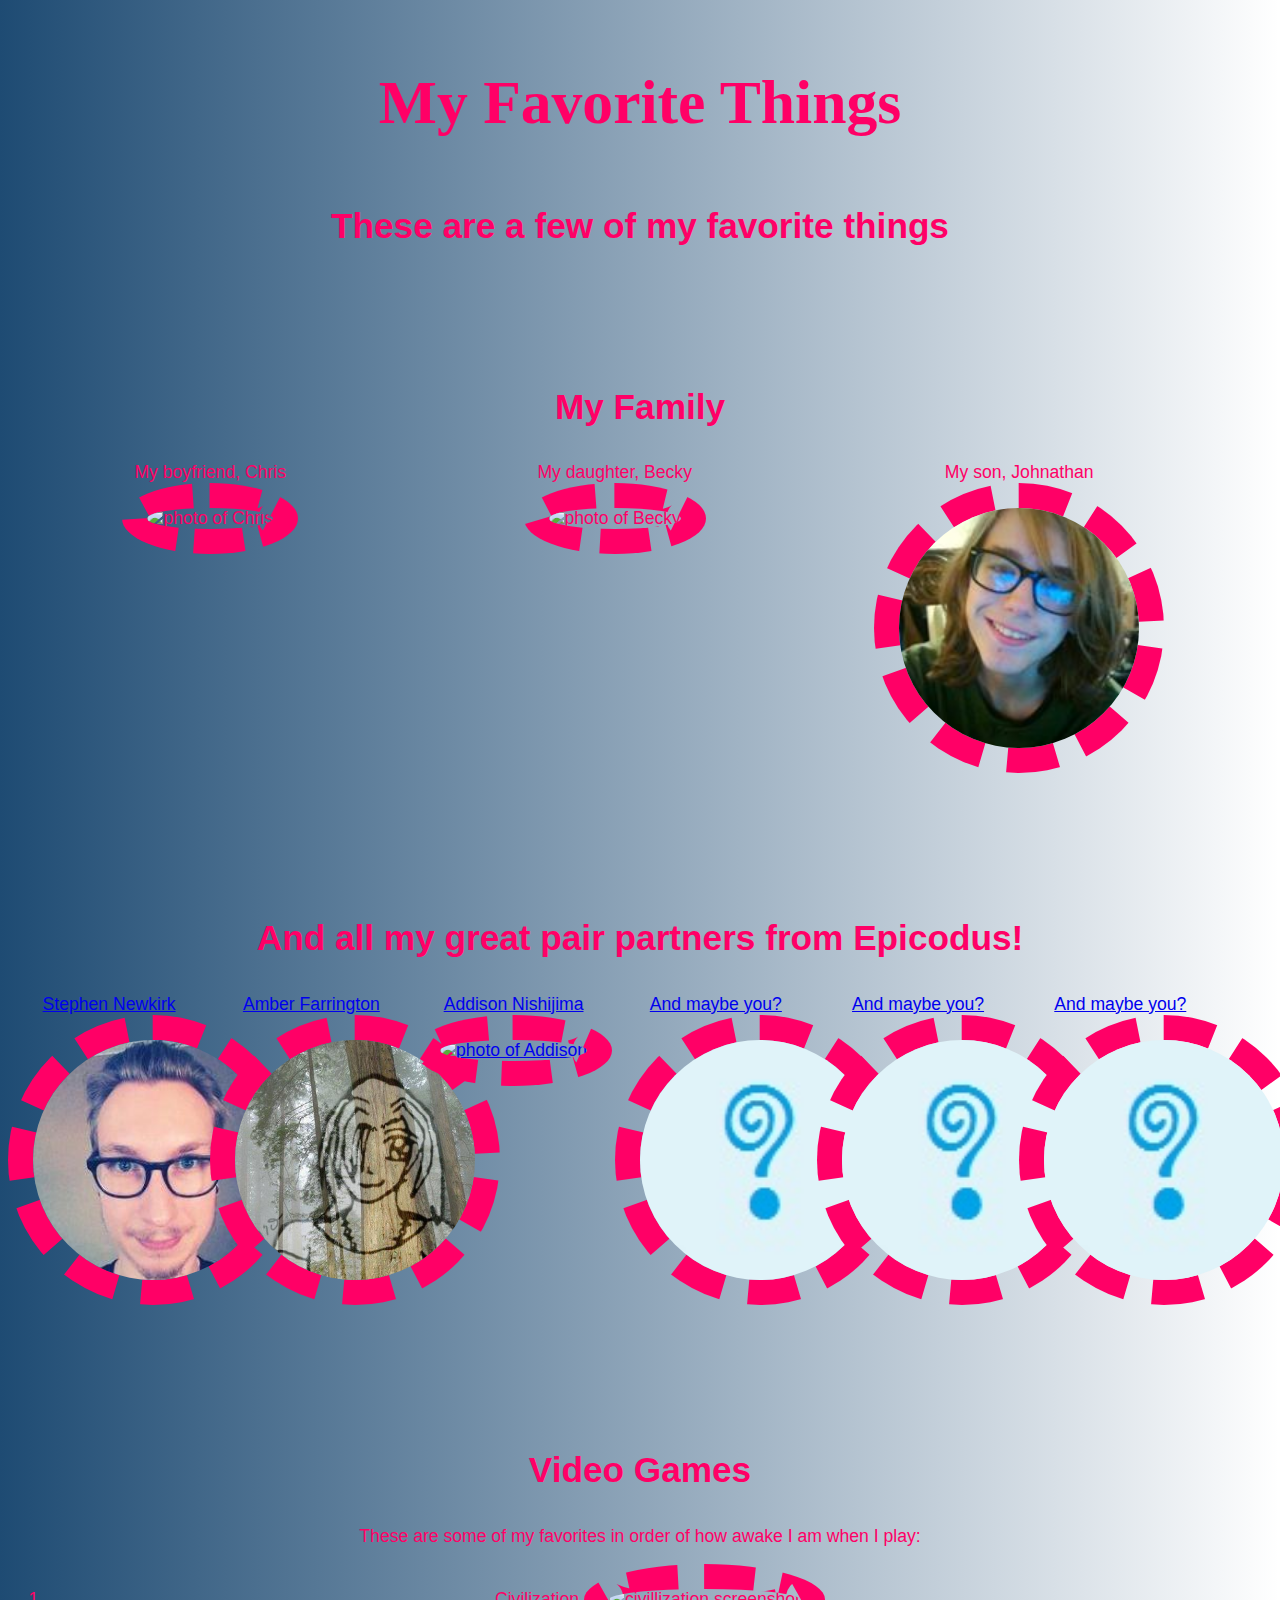
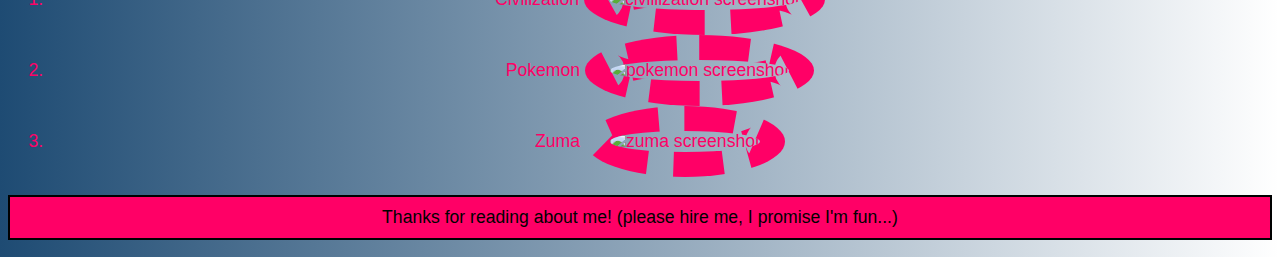
==== index.html @ 2504e994 "add clearfix and additional styling to classes" ====
<!DOCTYPE html>
<html>
  <head>
    <title>Karen's Favorite Things</title>
    <link href="css/style.css" rel="stylesheet">
  </head>
  <body>
    <h1>My Favorite Things</h1>
    <h2>These are a few of my favorite things</h2>

    <h3>My Family</h3>
    <div class="row">
      <div class="family">
        My boyfriend, Chris<br>
        <img src="img/chris.jpg" alt="photo of Chris">
      </div>
      <div class="family">
        My daughter, Becky<br>
        <img src="img/becky.jpg" alt="photo of Becky">
      </div>
      <div class="family">
        My son, Johnathan<br>
        <img src="img/johnathan.jpg" alt="photo of Johnathan">
      </div>
      <br class="clearfix">
    </div>
    <div class="row">
      <h3>And all my great pair partners from Epicodus!</h3>
      <div class="pair">
        <a href="https://github.com/NewkirkS">Stephen Newkirk<br>
        <img src="img/stephen.jpg" alt="photo of Stephen"></a>
      </div>
      <div class="pair">
        <a href="https://github.com/NWShadowDev">Amber Farrington<br>
        <img src="img/amber.jpg" alt="photo of Amber"></a>
      </div>
      <div class="pair">
        <a href="https://github.com/AddisonNishijima">Addison Nishijima<br>
        <img src="img/addison.png" alt="photo of Addison"></a>
      </div>
      <div class="pair">
        <a href="https://github.com">And maybe you?<br>
        <img src="img/who.jpg" alt="photo of my next mystery pair"></a>
      </div>
      <div class="pair">
        <a href="https://github.com">And maybe you?<br>
        <img src="img/who.jpg" alt="photo of my next mystery pair"></a>
      </div>
      <div class="pair">
        <a href="https://github.com">And maybe you?<br>
        <img src="img/who.jpg" alt="photo of my next mystery pair"></a>
      </div>
      <br class="clearfix">
    </div>
    <h3>Video Games</h3>
    <p>These are some of my favorites in order of how awake I am when I play:</p>
    <ol>
      <li>
        Civilization
        <img src="img/civ.jpg" alt="civillization screenshot">
      </li>
      <li>
        Pokemon
        <img src="img/pokemon.jpg" alt="pokemon screenshot">
      </li>
      <li>
        Zuma
        <img src="img/zuma.jpg" alt="zuma screenshot">
      </li>
    </ol>

    <p class="action">Thanks for reading about me! (please hire me, I promise I'm fun...)</p>

  </body>
</html>
---- css/style.css ----
h1 {
  color: #ff0066;
  text-align: center;
  font-size: 3.5em;
  line-height: 2;
  font-family: fantasy;
}

h2, h3 {
  font-size: 2em;
}

h3 {
  padding-top: 3em;
}

.clearfix {
  clear: both;
}

.action {
  padding: 10px;
  background: #ff0066;
  border: black 2px solid;
  color: black;
}

img {
  width: 240px;
  height: 240px;
  margin: auto;
  border-radius: 50%;
  border: dashed #ff0066 25px;
}

.family {
  width: 32%;
  float: left;
}

.pair {
  width: 16%;
  float: left;
}

body {
  text-align: center;
  color: #ff0066;
  font-family: helvitica, arial, sans-serif;
  font-size: 1.1em;
  background-image: url(https://mdn.mozillademos.org/files/11307/bubbles.png),
                    linear-gradient(to right, rgba(30, 75, 115, 1),
                    rgba(255, 255, 255, 0));
  background-repeat: no-repeat, no-repeat, no-repeat;
  background-position: bottom right, left, right;
}
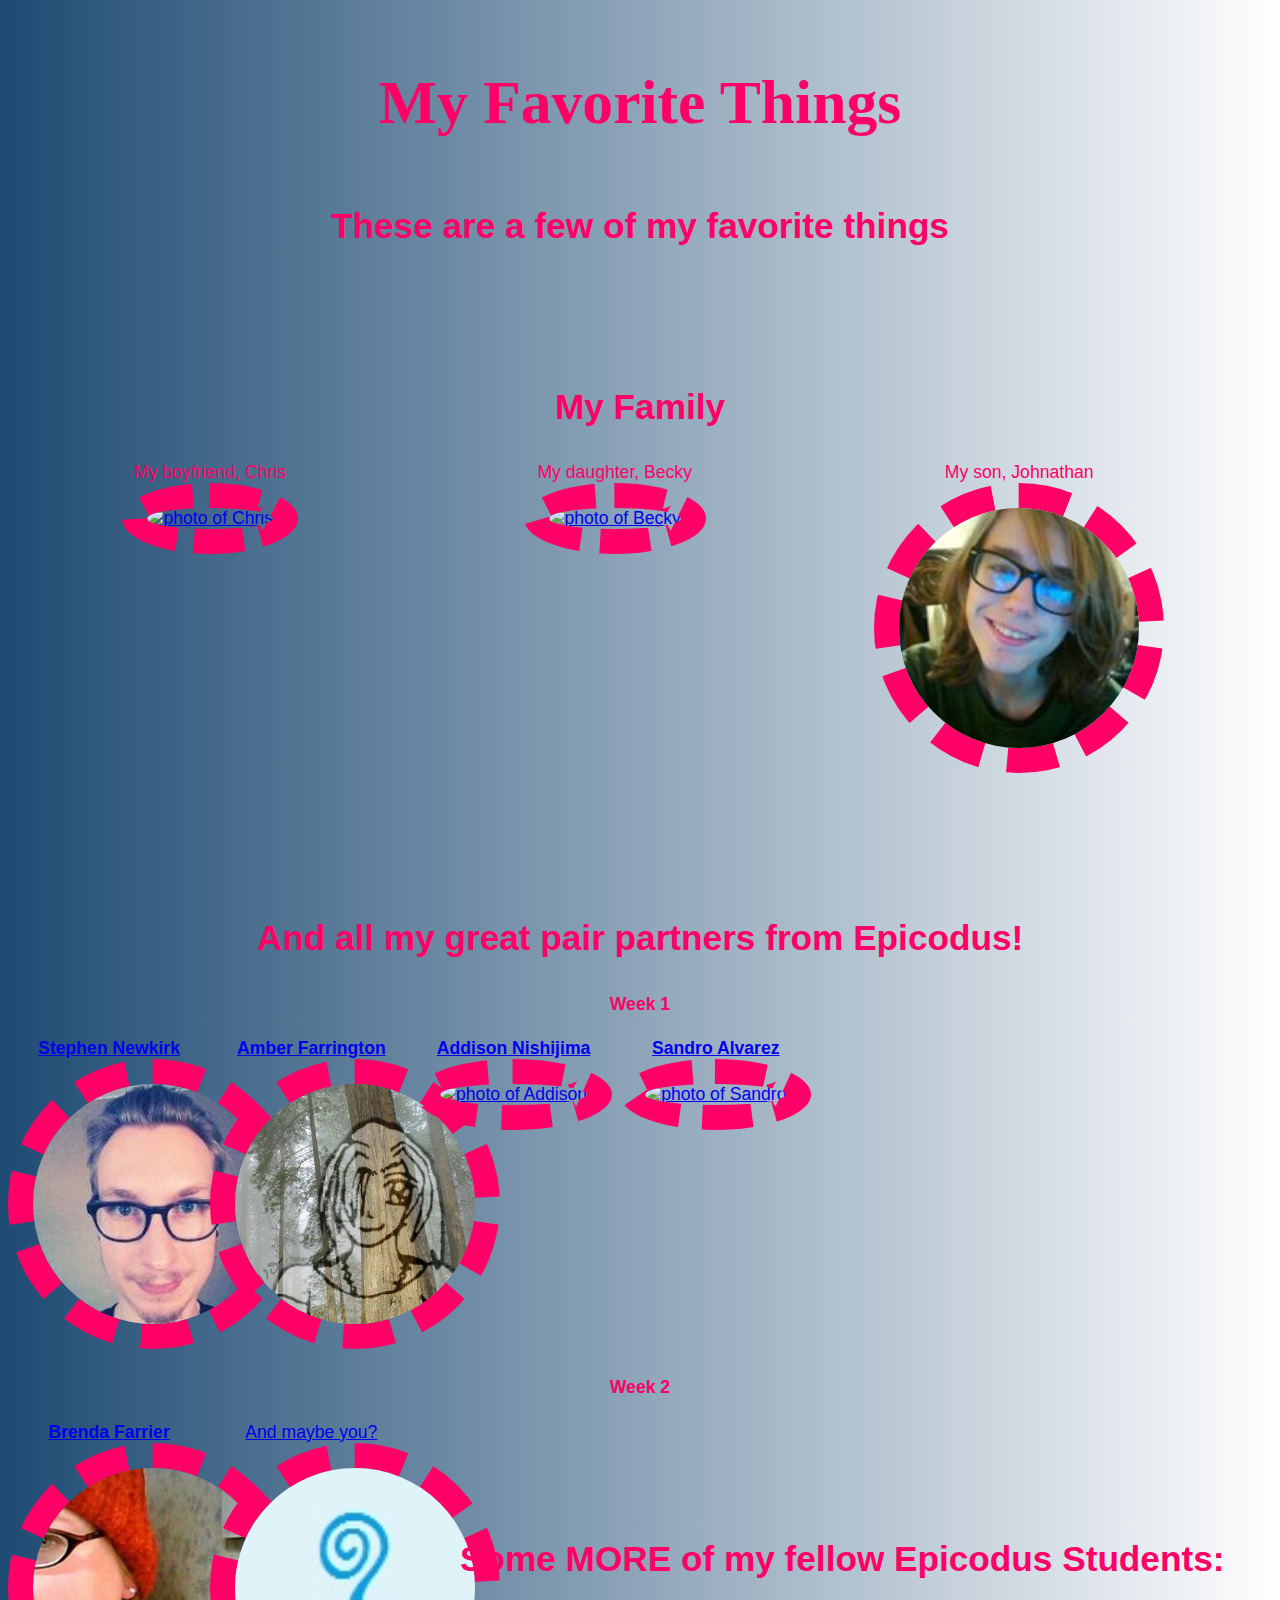
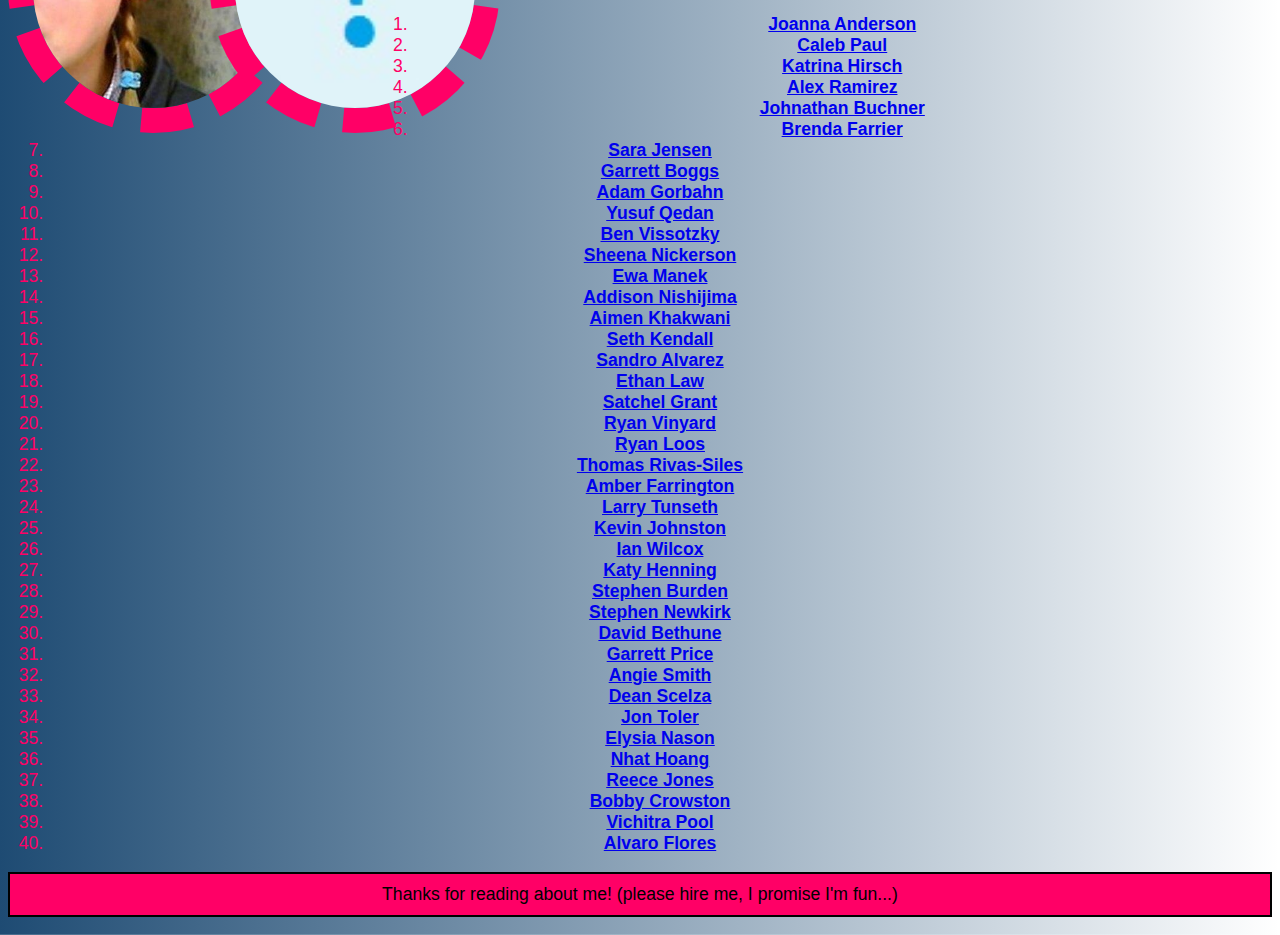
==== commit d63cf986: "add another pair link" ====
--- a/index.html
+++ b/index.html
@@ -12,61 +12,181 @@
     <div class="row">
       <div class="family">
         My boyfriend, Chris<br>
-        <img src="img/chris.jpg" alt="photo of Chris">
+        <a href="http://cscarter.net"><img src="img/chris.jpg" alt="photo of Chris"></a>
       </div>
       <div class="family">
         My daughter, Becky<br>
-        <img src="img/becky.jpg" alt="photo of Becky">
+        <a href="https://www.facebook.com/beckyefp"><img src="img/becky.jpg" alt="photo of Becky"></a>
       </div>
       <div class="family">
         My son, Johnathan<br>
-        <img src="img/johnathan.jpg" alt="photo of Johnathan">
+        <a href="https://www.facebook.com/johnathan.smith.58511"><img src="img/johnathan.jpg" alt="photo of Johnathan"></a>
       </div>
       <br class="clearfix">
     </div>
     <div class="row">
       <h3>And all my great pair partners from Epicodus!</h3>
+      <h4>Week 1</h4>
       <div class="pair">
-        <a href="https://github.com/NewkirkS">Stephen Newkirk<br>
-        <img src="img/stephen.jpg" alt="photo of Stephen"></a>
+        <a href="https://newkirks.github.io/portfolio/">
+          <strong>Stephen Newkirk</strong><br>
+          <img src="img/stephen.jpg" alt="photo of Stephen">
+        </a>
       </div>
       <div class="pair">
-        <a href="https://github.com/NWShadowDev">Amber Farrington<br>
-        <img src="img/amber.jpg" alt="photo of Amber"></a>
+        <a href="https://nwshadowdev.github.io/Portfolio/" target="_blank">
+          <strong>Amber Farrington</strong><br>
+          <img src="img/amber.jpg" alt="photo of Amber">
+        </a>
       </div>
       <div class="pair">
-        <a href="https://github.com/AddisonNishijima">Addison Nishijima<br>
-        <img src="img/addison.png" alt="photo of Addison"></a>
+        <a href="https://addisonnishijima.github.io/portfolio/" target="blank">
+          <strong>Addison Nishijima</strong><br>
+          <img src="img/addison.png" alt="photo of Addison">
+        </a>
+      </div>
+      <div class="pair">
+        <a href="https://sandromateo.github.io/portfolio/" target="blank">
+          <strong>Sandro Alvarez</strong><br>
+          <img src="img/sandro.png" alt="photo of Sandro">
+        </a>
+      </div>
+      <br class="clearfix">
+      <h4>Week 2</h4>
+      <div class="pair">
+        <a href="https://brendapdx.github.io/my-portfolio/" target="_blank">
+          <strong>Brenda Farrier</strong></br>
+          <img src="img/brenda.jpg" alt="photo of Brenda">
+        </a>
       </div>
       <div class="pair">
         <a href="https://github.com">And maybe you?<br>
         <img src="img/who.jpg" alt="photo of my next mystery pair"></a>
       </div>
-      <div class="pair">
-        <a href="https://github.com">And maybe you?<br>
-        <img src="img/who.jpg" alt="photo of my next mystery pair"></a>
-      </div>
-      <div class="pair">
-        <a href="https://github.com">And maybe you?<br>
-        <img src="img/who.jpg" alt="photo of my next mystery pair"></a>
-      </div>
-      <br class="clearfix">
+
     </div>
-    <h3>Video Games</h3>
-    <p>These are some of my favorites in order of how awake I am when I play:</p>
+    <h3>Some MORE of my fellow Epicodus Students:</h3>
     <ol>
-      <li>
-        Civilization
-        <img src="img/civ.jpg" alt="civillization screenshot">
-      </li>
-      <li>
-        Pokemon
-        <img src="img/pokemon.jpg" alt="pokemon screenshot">
-      </li>
-      <li>
-        Zuma
-        <img src="img/zuma.jpg" alt="zuma screenshot">
-      </li>
+      <li><a href="https://jsaerom.github.io/portfolio/index.html" target="_blank">
+        <strong>Joanna Anderson</strong>
+      </a></li>
+      <li><a href="https://calebpaul.github.io/portfolio-site/" target="_blank">
+        <strong>Caleb Paul</strong>
+      </a></li>
+      <li><a href="https://khirsch.github.io/code-review-week1/" target="_blank">
+        <strong>Katrina Hirsch</strong>
+      </a></li>
+      <li><a href="https://alex-ram.github.io/Portfolio-Project/" target="_blank">
+        <strong>Alex Ramirez</strong>
+      </a></li>
+      <li><a href="https://jonathanbuchner.github.io/PortLandingPage/" target="_blank">
+        <strong>Johnathan Buchner</strong>
+      </a></li>
+      <li><a href="https://brendapdx.github.io/my-portfolio/" target="_blank">
+        <strong>Brenda Farrier</strong>
+      </a></li>
+      <li><a href="https://thejensen.github.io/portfolio/" target="_blank">
+        <strong>Sara Jensen</strong>
+      </a></li>
+      <li><a href="https://garrettboggs.github.io/portfolio/" target="_blank">
+        <strong>Garrett Boggs</strong>
+      </a></li>
+      <li><a href="https://pyrrus.github.io/Portfolio/" target="_blank">
+        <strong>Adam Gorbahn</strong>
+      </a></li>
+      <li><a href="https://yqedan.github.io/portfolio/" target="_blank">
+        <strong>Yusuf Qedan</strong>
+      </a></li>
+      <li><a href="https://benviss.github.io/benv_portfolio/index.html" target="_blank">
+        <strong>Ben Vissotzky</strong>
+      </a></li>
+      <li><a href="https://sheenanick.github.io/portfolio/" target="_blank">
+        <strong>Sheena Nickerson</strong>
+      </a></li>
+      <li><a href="https://ewajm.github.io/portfolio/" target="_blank">
+        <strong>Ewa Manek</strong>
+      </a></li>
+      <li><a href="https://addisonnishijima.github.io/portfolio/" target="_blank">
+        <strong>Addison Nishijima</strong>
+      </a></li>
+      <li><a href="https://aimenkhakwani.github.io/portfolio/" target="_blank">
+        <strong>Aimen Khakwani</strong>
+      </a></li>
+      <li><a href="https://sethpkendall.github.io/sethpkendall-portfolio/" target="_blank">
+        <strong>Seth Kendall</strong>
+      </a></li>
+      <li><a href="https://sandromateo.github.io/portfolio/" target="_blank">
+        <strong>Sandro Alvarez</strong>
+      </a></li>
+      <li><a href="https://ejlaw01.github.io/el-portfolio/" target="_blank">
+        <strong>Ethan Law</strong>
+      </a></li>
+      <li><a href="https://grantsrb.github.io/portfolio-landing/" target="_blank">
+        <strong>Satchel Grant</strong>
+      </a></li>
+      <li><a href="https://ryanvinyard.github.io/Portfolio/" target="_blank">
+        <strong>Ryan Vinyard</strong>
+      </a></li>
+      <li><a href="https://rloos289.github.io/Portfolio/" target="_blank">
+        <strong>Ryan Loos</strong>
+      </a></li>
+      <li><a href="https://trivassi.github.io/my-landing-page/" target="_blank">
+        <strong>Thomas Rivas-Siles</strong>
+      </a></li>
+      <li><a href="https://nwshadowdev.github.io/Portfolio/" target="_blank">
+        <strong>Amber Farrington</strong>
+      </a></li>
+      <li><a href="https://kjohnston1149.github.io/portfolio/" target="_blank">
+        <strong>Larry Tunseth</strong>
+      </a></li>
+      <li><a href="https://larrytun.github.io/" target="_blank">
+        <strong>Kevin Johnston</strong>
+      </a></li>
+      <li><a href="https://iantwilcox91.github.io/portfolio-webpage/" target="_blank">
+        <strong>Ian Wilcox</strong>
+      </a></li>
+      <li><a href="https://katycodes.github.io/portfolio/" target="_blank">
+        <strong>Katy Henning</strong>
+      </a></li>
+      <li><a href="https://spburden.github.io/portfolio-webpage/" target="_blank">
+        <strong>Stephen Burden</strong>
+      </a></li>
+      <li><a href="https://newkirks.github.io/portfolio/" target="_blank">
+        <strong>Stephen Newkirk</strong>
+      </a></li>
+      <li><a href="https://dbethune0109.github.io/code-review/" target="_blank">
+        <strong>David Bethune</strong>
+      </a></li>
+      <li><a href="https://garrettleeprice.github.io/portfolio/" target="_blank">
+        <strong>Garrett Price</strong>
+      </a></li>
+      <li><a href="https://avksmit2.github.io/my-first-webpage/" target="_blank">
+        <strong>Angie Smith</strong>
+      </a></li>
+      <li><a href="https://d34n5.github.io/portfolio/" target="_blank">
+        <strong>Dean Scelza</strong>
+      </a></li>
+      <li><a href="https://jontoler.github.io/Portfolio-/" target="_blank">
+        <strong>Jon Toler</strong>
+      </a></li>
+      <li><a href="https://github.com/ElysiaAvery" target="_blank">
+        <strong>Elysia Nason</strong>
+      </a></li>
+      <li><a href="https://github.com/hoangnh092185" target="_blank">
+        <strong>Nhat Hoang</strong>
+      </a></li>
+      <li><a href="https://github.com/reecej35" target="_blank">
+        <strong>Reece Jones</strong>
+      </a></li>
+      <li><a href="https://github.com/bobbycrowston454" target="_blank">
+        <strong>Bobby Crowston</strong>
+      </a></li>
+      <li><a href="https://github.com/TalayRuk" target="_blank">
+        <strong>Vichitra Pool</strong>
+      </a></li>
+      <li><a href="https://github.com/Flores120" target="_blank">
+        <strong>Alvaro Flores</strong>
+      </a></li>
     </ol>
 
     <p class="action">Thanks for reading about me! (please hire me, I promise I'm fun...)</p>
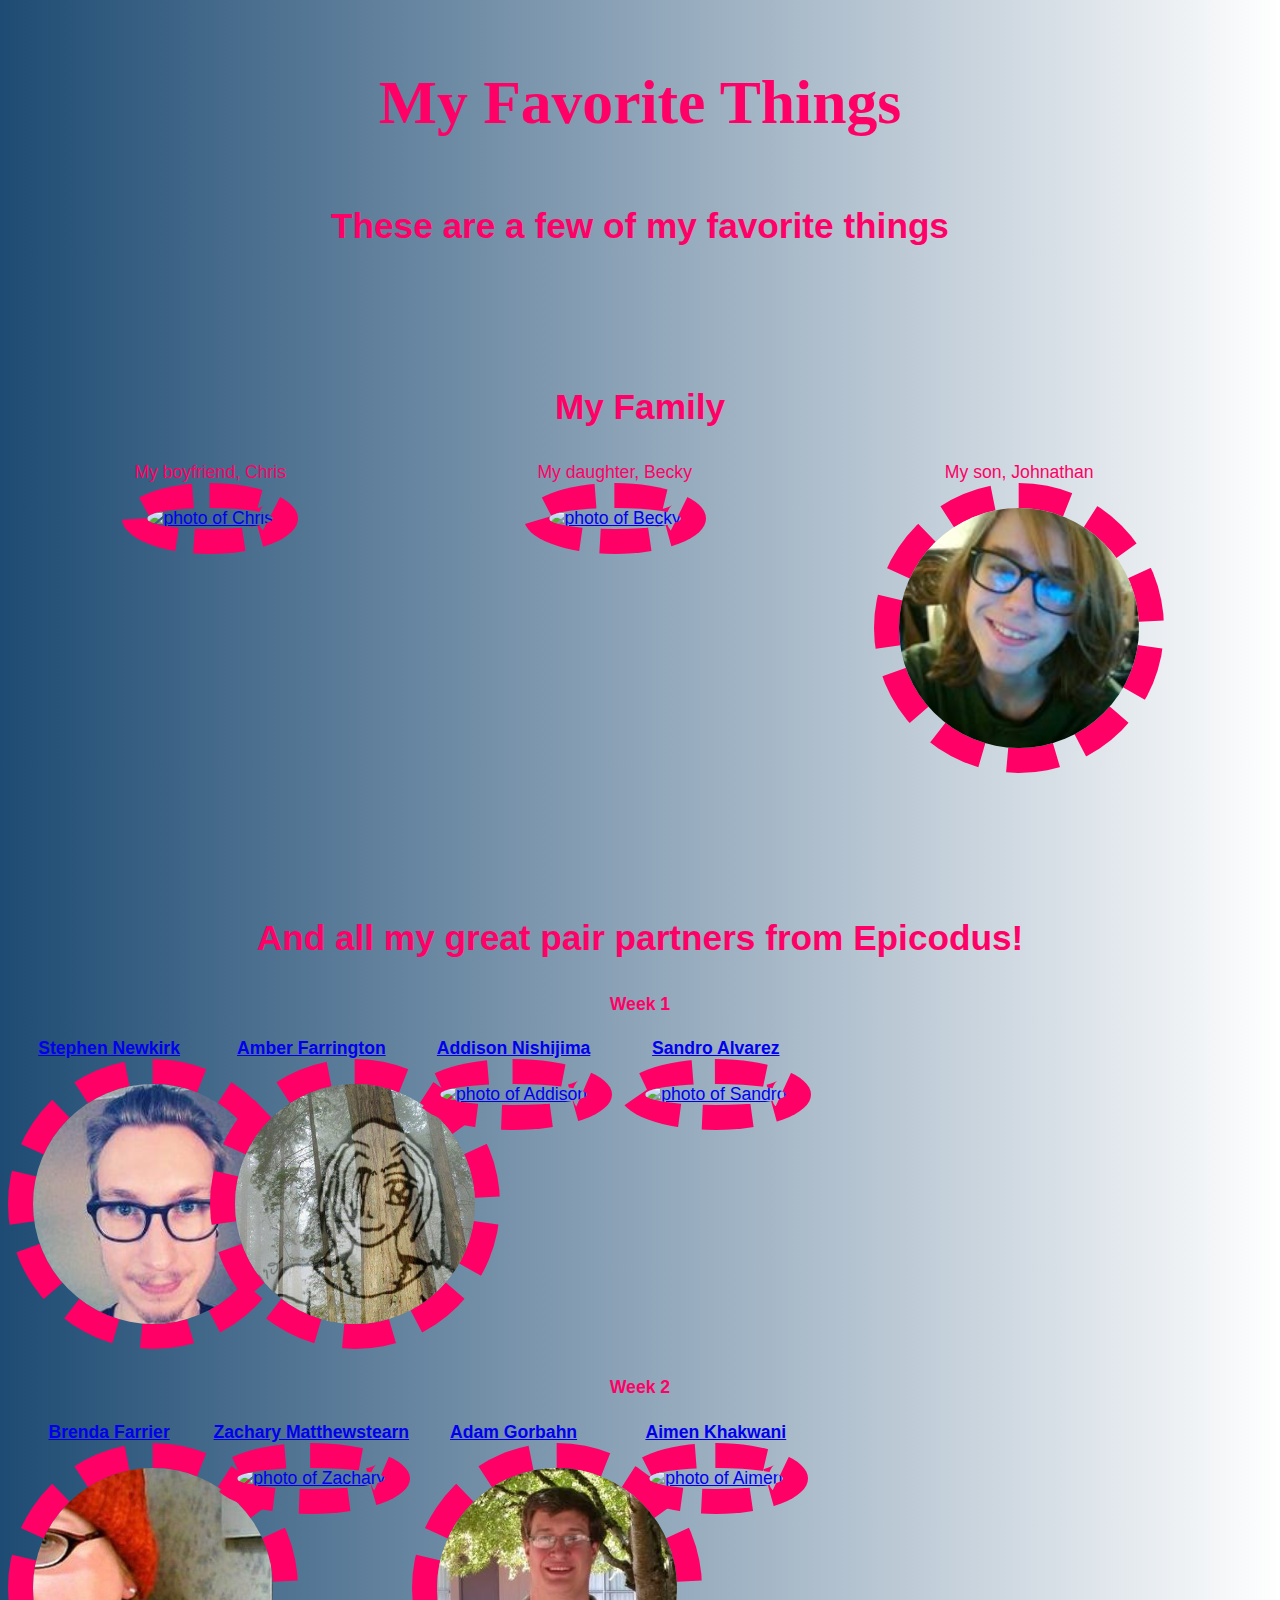
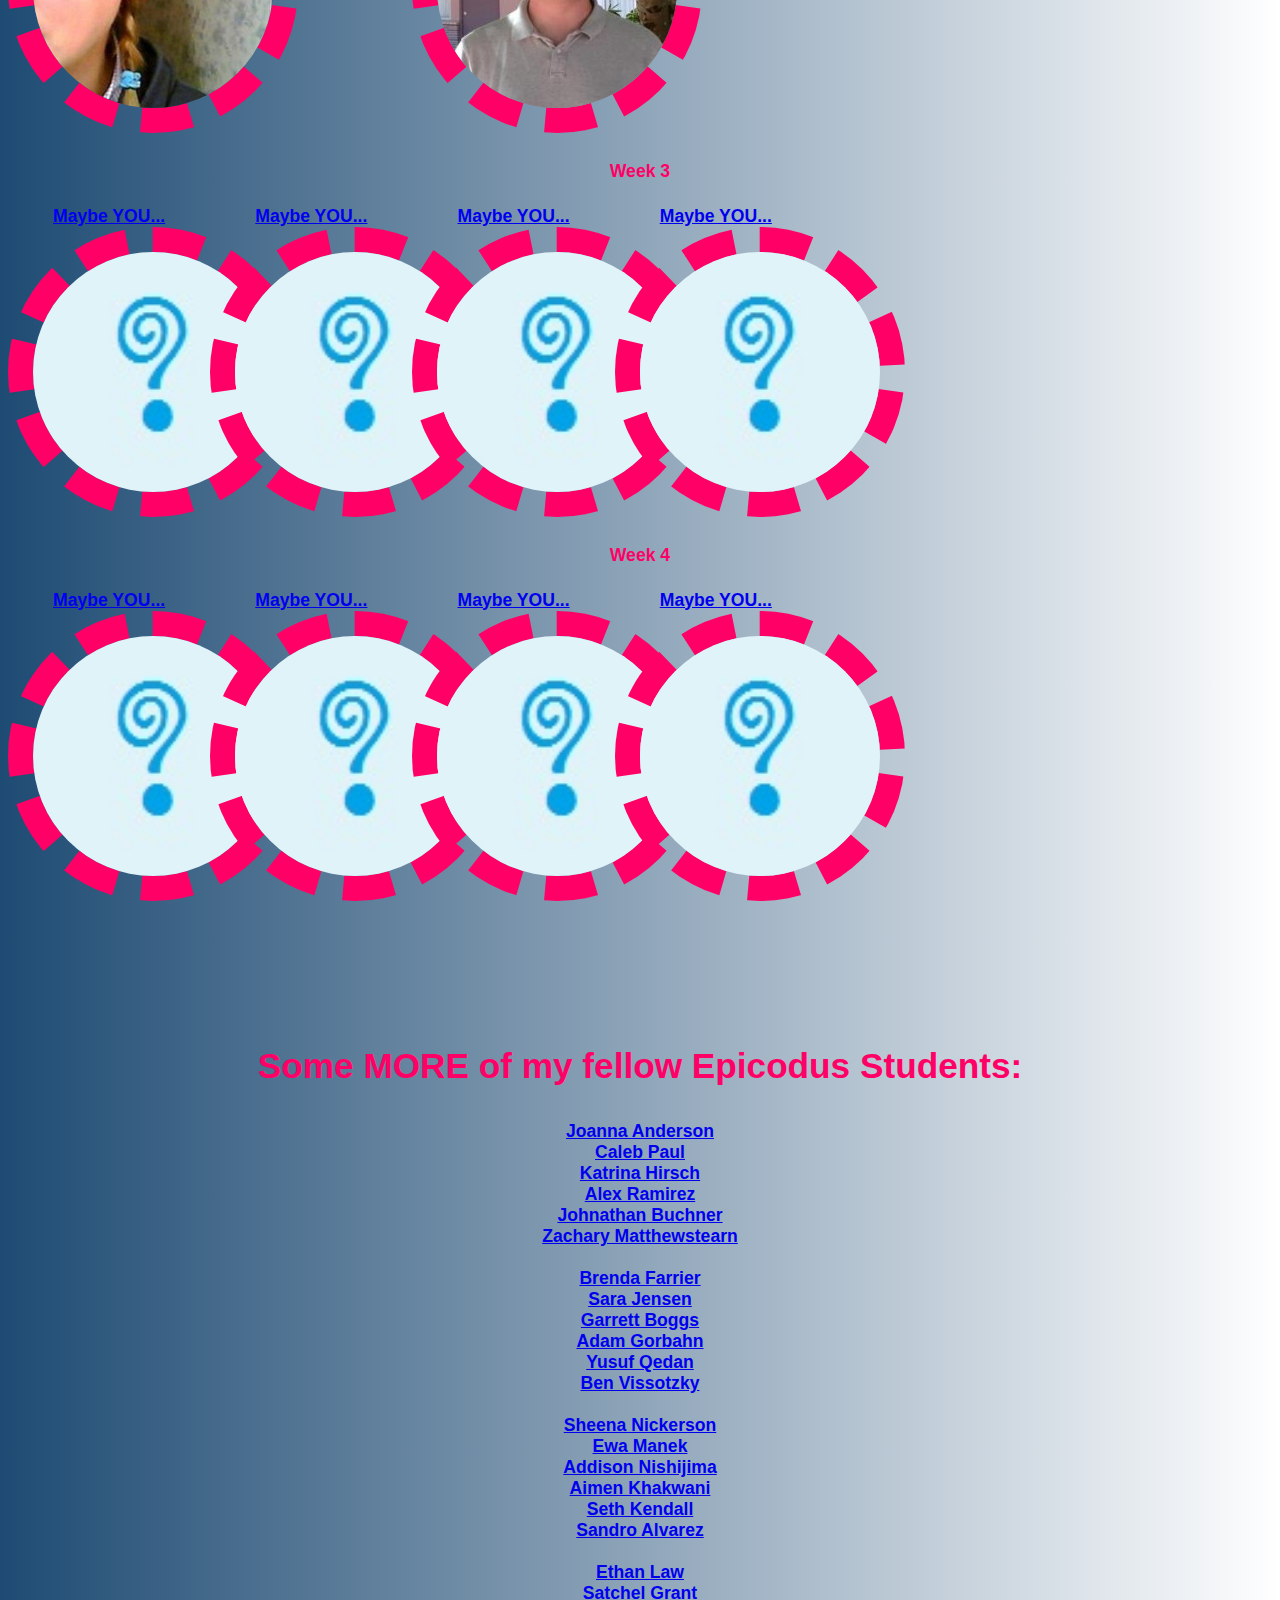
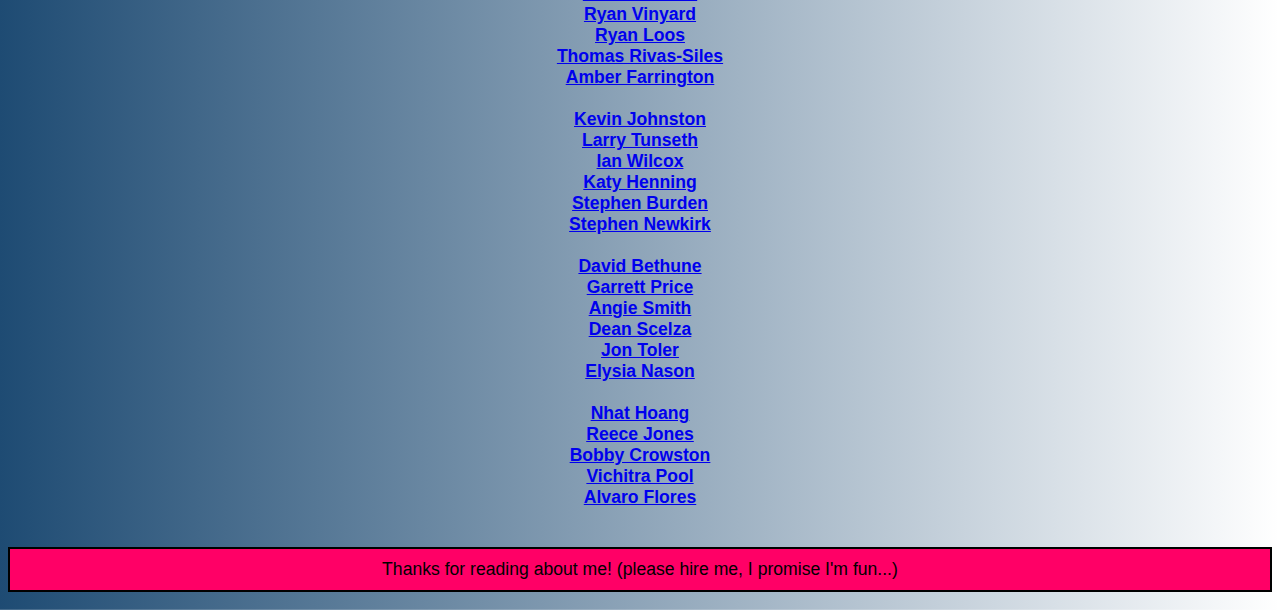
==== commit 1fd5dc14: "add another pair, set up div for next 2 weeks" ====
--- a/index.html
+++ b/index.html
@@ -60,135 +60,226 @@
         </a>
       </div>
       <div class="pair">
-        <a href="https://github.com">And maybe you?<br>
-        <img src="img/who.jpg" alt="photo of my next mystery pair"></a>
-      </div>
-
-    </div>
+        <a href="https://aimenkhakwani.github.io/portfolio/" target="_blank">
+          <strong>Zachary Matthewstearn</strong></br>
+          <img src="img/zach.jpg" alt="photo of Zachary">
+        </a>
+      </div>
+      <div class="pair">
+        <a href="https://pyrrus.github.io/Portfolio/" target="_blank">
+          <strong>Adam Gorbahn</strong></br>
+          <img src="img/adam.jpg" alt="photo of noone">
+        </a>
+      </div>
+      <div class="pair">
+        <a href="https://brendapdx.github.io/my-portfolio/" target="_blank">
+          <strong>Aimen Khakwani</strong></br>
+          <img src="img/aimen.jpg" alt="photo of Aimen">
+        </a>
+      </div>
+    </div>
+    <br class="clearfix">
+    <h4>Week 3</h4>
+    <div class="pair">
+      <a href="https://github.com/" target="_blank">
+        <strong>Maybe YOU...</strong></br>
+        <img src="img/who.jpg" alt="photo of no one">
+      </a>
+    </div>
+    <div class="pair">
+      <a href="https://github.com/" target="_blank">
+        <strong>Maybe YOU...</strong></br>
+        <img src="img/who.jpg" alt="photo of no one">
+      </a>
+    </div>
+    <div class="pair">
+      <a href="https://github.com/" target="_blank">
+        <strong>Maybe YOU...</strong></br>
+        <img src="img/who.jpg" alt="photo of no one">
+      </a>
+    </div>
+    <div class="pair">
+      <a href="https://github.com/" target="_blank">
+        <strong>Maybe YOU...</strong></br>
+        <img src="img/who.jpg" alt="photo of no one">
+      </a>
+    </div>
+  </div>
+  <br class="clearfix">
+  <h4>Week 4</h4>
+  <div class="pair">
+    <a href="https://github.com/" target="_blank">
+      <strong>Maybe YOU...</strong></br>
+      <img src="img/who.jpg" alt="photo of no one">
+    </a>
+  </div>
+  <div class="pair">
+    <a href="https://github.com/" target="_blank">
+      <strong>Maybe YOU...</strong></br>
+      <img src="img/who.jpg" alt="photo of no one">
+    </a>
+  </div>
+  <div class="pair">
+    <a href="https://github.com/" target="_blank">
+      <strong>Maybe YOU...</strong></br>
+      <img src="img/who.jpg" alt="photo of no one">
+    </a>
+  </div>
+  <div class="pair">
+    <a href="https://github.com/" target="_blank">
+      <strong>Maybe YOU...</strong></br>
+      <img src="img/who.jpg" alt="photo of no one">
+    </a>
+  </div>
+</div>
+<br class="clearfix">
     <h3>Some MORE of my fellow Epicodus Students:</h3>
-    <ol>
-      <li><a href="https://jsaerom.github.io/portfolio/index.html" target="_blank">
-        <strong>Joanna Anderson</strong>
-      </a></li>
-      <li><a href="https://calebpaul.github.io/portfolio-site/" target="_blank">
-        <strong>Caleb Paul</strong>
-      </a></li>
-      <li><a href="https://khirsch.github.io/code-review-week1/" target="_blank">
-        <strong>Katrina Hirsch</strong>
-      </a></li>
-      <li><a href="https://alex-ram.github.io/Portfolio-Project/" target="_blank">
-        <strong>Alex Ramirez</strong>
-      </a></li>
-      <li><a href="https://jonathanbuchner.github.io/PortLandingPage/" target="_blank">
-        <strong>Johnathan Buchner</strong>
-      </a></li>
-      <li><a href="https://brendapdx.github.io/my-portfolio/" target="_blank">
-        <strong>Brenda Farrier</strong>
-      </a></li>
-      <li><a href="https://thejensen.github.io/portfolio/" target="_blank">
-        <strong>Sara Jensen</strong>
-      </a></li>
-      <li><a href="https://garrettboggs.github.io/portfolio/" target="_blank">
-        <strong>Garrett Boggs</strong>
-      </a></li>
-      <li><a href="https://pyrrus.github.io/Portfolio/" target="_blank">
-        <strong>Adam Gorbahn</strong>
-      </a></li>
-      <li><a href="https://yqedan.github.io/portfolio/" target="_blank">
-        <strong>Yusuf Qedan</strong>
-      </a></li>
-      <li><a href="https://benviss.github.io/benv_portfolio/index.html" target="_blank">
-        <strong>Ben Vissotzky</strong>
-      </a></li>
-      <li><a href="https://sheenanick.github.io/portfolio/" target="_blank">
-        <strong>Sheena Nickerson</strong>
-      </a></li>
-      <li><a href="https://ewajm.github.io/portfolio/" target="_blank">
-        <strong>Ewa Manek</strong>
-      </a></li>
-      <li><a href="https://addisonnishijima.github.io/portfolio/" target="_blank">
-        <strong>Addison Nishijima</strong>
-      </a></li>
-      <li><a href="https://aimenkhakwani.github.io/portfolio/" target="_blank">
-        <strong>Aimen Khakwani</strong>
-      </a></li>
-      <li><a href="https://sethpkendall.github.io/sethpkendall-portfolio/" target="_blank">
-        <strong>Seth Kendall</strong>
-      </a></li>
-      <li><a href="https://sandromateo.github.io/portfolio/" target="_blank">
-        <strong>Sandro Alvarez</strong>
-      </a></li>
-      <li><a href="https://ejlaw01.github.io/el-portfolio/" target="_blank">
-        <strong>Ethan Law</strong>
-      </a></li>
-      <li><a href="https://grantsrb.github.io/portfolio-landing/" target="_blank">
-        <strong>Satchel Grant</strong>
-      </a></li>
-      <li><a href="https://ryanvinyard.github.io/Portfolio/" target="_blank">
-        <strong>Ryan Vinyard</strong>
-      </a></li>
-      <li><a href="https://rloos289.github.io/Portfolio/" target="_blank">
-        <strong>Ryan Loos</strong>
-      </a></li>
-      <li><a href="https://trivassi.github.io/my-landing-page/" target="_blank">
-        <strong>Thomas Rivas-Siles</strong>
-      </a></li>
-      <li><a href="https://nwshadowdev.github.io/Portfolio/" target="_blank">
-        <strong>Amber Farrington</strong>
-      </a></li>
-      <li><a href="https://kjohnston1149.github.io/portfolio/" target="_blank">
-        <strong>Larry Tunseth</strong>
-      </a></li>
-      <li><a href="https://larrytun.github.io/" target="_blank">
-        <strong>Kevin Johnston</strong>
-      </a></li>
-      <li><a href="https://iantwilcox91.github.io/portfolio-webpage/" target="_blank">
-        <strong>Ian Wilcox</strong>
-      </a></li>
-      <li><a href="https://katycodes.github.io/portfolio/" target="_blank">
-        <strong>Katy Henning</strong>
-      </a></li>
-      <li><a href="https://spburden.github.io/portfolio-webpage/" target="_blank">
-        <strong>Stephen Burden</strong>
-      </a></li>
-      <li><a href="https://newkirks.github.io/portfolio/" target="_blank">
-        <strong>Stephen Newkirk</strong>
-      </a></li>
-      <li><a href="https://dbethune0109.github.io/code-review/" target="_blank">
-        <strong>David Bethune</strong>
-      </a></li>
-      <li><a href="https://garrettleeprice.github.io/portfolio/" target="_blank">
-        <strong>Garrett Price</strong>
-      </a></li>
-      <li><a href="https://avksmit2.github.io/my-first-webpage/" target="_blank">
-        <strong>Angie Smith</strong>
-      </a></li>
-      <li><a href="https://d34n5.github.io/portfolio/" target="_blank">
-        <strong>Dean Scelza</strong>
-      </a></li>
-      <li><a href="https://jontoler.github.io/Portfolio-/" target="_blank">
-        <strong>Jon Toler</strong>
-      </a></li>
-      <li><a href="https://github.com/ElysiaAvery" target="_blank">
-        <strong>Elysia Nason</strong>
-      </a></li>
-      <li><a href="https://github.com/hoangnh092185" target="_blank">
-        <strong>Nhat Hoang</strong>
-      </a></li>
-      <li><a href="https://github.com/reecej35" target="_blank">
-        <strong>Reece Jones</strong>
-      </a></li>
-      <li><a href="https://github.com/bobbycrowston454" target="_blank">
-        <strong>Bobby Crowston</strong>
-      </a></li>
-      <li><a href="https://github.com/TalayRuk" target="_blank">
-        <strong>Vichitra Pool</strong>
-      </a></li>
-      <li><a href="https://github.com/Flores120" target="_blank">
-        <strong>Alvaro Flores</strong>
-      </a></li>
-    </ol>
-
+    <div class="students">
+      <div class="row">
+        <div class="col-xs-2"><a href="https://jsaerom.github.io/portfolio/index.html" target="_blank">
+          <strong>Joanna Anderson</strong>
+        </a></div>
+        <div class="col-xs-2"><a href="https://calebpaul.github.io/portfolio-site/" target="_blank">
+          <strong>Caleb Paul</strong>
+        </a></div>
+        <div class="col-xs-2"><a href="https://khirsch.github.io/code-review-week1/" target="_blank">
+          <strong>Katrina Hirsch</strong>
+        </a></div>
+        <div class="col-xs-2"><a href="https://alex-ram.github.io/Portfolio-Project/" target="_blank">
+          <strong>Alex Ramirez</strong>
+        </a></div>
+        <div class="col-xs-2"><a href="https://jonathanbuchner.github.io/PortLandingPage/" target="_blank">
+          <strong>Johnathan Buchner</strong>
+        </a></div>
+        <div class="col-xs-2"><a href="https://aimenkhakwani.github.io/portfolio/" target="_blank">
+          <strong>Zachary Matthewstearn</strong>
+        </a></div>
+      </div>
+      <br class="clearfix">
+      <div class="row">
+        <div class="col-xs-2"><a href="https://brendapdx.github.io/my-portfolio/" target="_blank">
+          <strong>Brenda Farrier</strong>
+        </a></div>
+        <div class="col-xs-2"><a href="https://thejensen.github.io/portfolio/" target="_blank">
+          <strong>Sara Jensen</strong>
+        </a></div>
+        <div class="col-xs-2"><a href="https://garrettboggs.github.io/portfolio/" target="_blank">
+          <strong>Garrett Boggs</strong>
+        </a></div>
+        <div class="col-xs-2"><a href="https://pyrrus.github.io/Portfolio/" target="_blank">
+          <strong>Adam Gorbahn</strong>
+        </a></div>
+        <div class="col-xs-2"><a href="https://yqedan.github.io/portfolio/" target="_blank">
+          <strong>Yusuf Qedan</strong>
+        </a></div>
+        <div class="col-xs-2"><a href="https://benviss.github.io/benv_portfolio/index.html" target="_blank">
+          <strong>Ben Vissotzky</strong>
+        </a></div>
+      </div>
+      <br class="clearfix">
+      <div class="row">
+        <div class="col-xs-2"><a href="https://sheenanick.github.io/portfolio/" target="_blank">
+          <strong>Sheena Nickerson</strong>
+        </a></div>
+        <div class="col-xs-2"><a href="https://ewajm.github.io/portfolio/" target="_blank">
+          <strong>Ewa Manek</strong>
+        </a></div>
+        <div class="col-xs-2"><a href="https://addisonnishijima.github.io/portfolio/" target="_blank">
+          <strong>Addison Nishijima</strong>
+        </a></div>
+        <div class="col-xs-2"><a href="https://aimenkhakwani.github.io/portfolio/" target="_blank">
+          <strong>Aimen Khakwani</strong>
+        </a></div>
+        <div class="col-xs-2"><a href="https://sethpkendall.github.io/sethpkendall-portfolio/" target="_blank">
+          <strong>Seth Kendall</strong>
+        </a></div>
+        <div class="col-xs-2"><a href="https://sandromateo.github.io/portfolio/" target="_blank">
+          <strong>Sandro Alvarez</strong>
+        </a></div>
+      </div>
+      <br class="clearfix">
+      <div class="row">
+        <div class="col-xs-2"><a href="https://ejlaw01.github.io/el-portfolio/" target="_blank">
+          <strong>Ethan Law</strong>
+        </a></div>
+        <div class="col-xs-2"><a href="https://grantsrb.github.io/portfolio-landing/" target="_blank">
+          <strong>Satchel Grant</strong>
+        </a></div>
+        <div class="col-xs-2"><a href="https://ryanvinyard.github.io/Portfolio/" target="_blank">
+          <strong>Ryan Vinyard</strong>
+        </a></div>
+        <div class="col-xs-2"><a href="https://rloos289.github.io/Portfolio/" target="_blank">
+          <strong>Ryan Loos</strong>
+        </a></div>
+        <div class="col-xs-2"><a href="https://trivassi.github.io/my-landing-page/" target="_blank">
+          <strong>Thomas Rivas-Siles</strong>
+        </a></div>
+        <div class="col-xs-2"><a href="https://nwshadowdev.github.io/Portfolio/" target="_blank">
+          <strong>Amber Farrington</strong>
+        </a></div>
+      </div>
+      <br class="clearfix">
+      <div class="row">
+        <div class="col-xs-2"><a href="https://kjohnston1149.github.io/portfolio/" target="_blank">
+          <strong>Kevin Johnston</strong>
+        </a></div>
+        <div class="col-xs-2"><a href="https://larrytun.github.io/" target="_blank">
+          <strong>Larry Tunseth</strong>
+        </a></div>
+        <div class="col-xs-2"><a href="https://iantwilcox91.github.io/portfolio-webpage/" target="_blank">
+          <strong>Ian Wilcox</strong>
+        </a></div>
+        <div class="col-xs-2"><a href="https://katycodes.github.io/portfolio/" target="_blank">
+          <strong>Katy Henning</strong>
+        </a></div>
+        <div class="col-xs-2"><a href="https://spburden.github.io/portfolio-webpage/" target="_blank">
+          <strong>Stephen Burden</strong>
+        </a></div>
+        <div class="col-xs-2"><a href="https://newkirks.github.io/portfolio/" target="_blank">
+          <strong>Stephen Newkirk</strong>
+        </a></div>
+      </div>
+      <br class="clearfix">
+      <div class-"row">
+        <div class="col-xs-2"><a href="https://dbethune0109.github.io/code-review/" target="_blank">
+          <strong>David Bethune</strong>
+        </a></div>
+        <div class="col-xs-2"><a href="https://garrettleeprice.github.io/portfolio/" target="_blank">
+          <strong>Garrett Price</strong>
+        </a></div>
+        <div class="col-xs-2"><a href="https://avksmit2.github.io/my-first-webpage/" target="_blank">
+          <strong>Angie Smith</strong>
+        </a></div>
+        <div class="col-xs-2"><a href="https://d34n5.github.io/portfolio/" target="_blank">
+          <strong>Dean Scelza</strong>
+        </a></div>
+        <div class="col-xs-2"><a href="https://jontoler.github.io/Portfolio-/" target="_blank">
+          <strong>Jon Toler</strong>
+        </a></div>
+        <div class="col-xs-2"><a href="https://github.com/ElysiaAvery" target="_blank">
+          <strong>Elysia Nason</strong>
+        </a></div>
+      </div>
+      <br class="clearfix">
+      <div class="row">
+        <div class="col-xs-2"><a href="https://github.com/hoangnh092185" target="_blank">
+          <strong>Nhat Hoang</strong>
+        </a></div>
+        <div class="col-xs-2"><a href="https://github.com/reecej35" target="_blank">
+          <strong>Reece Jones</strong>
+        </a></div>
+        <div class="col-xs-2"><a href="https://github.com/bobbycrowston454" target="_blank">
+          <strong>Bobby Crowston</strong>
+        </a></div>
+        <div class="col-xs-2"><a href="https://github.com/TalayRuk" target="_blank">
+          <strong>Vichitra Pool</strong>
+        </a></div>
+        <div class="col-xs-2"><a href="https://github.com/Flores120" target="_blank">
+          <strong>Alvaro Flores</strong>
+        </a></div>
+      </div>
+      <br class="clearfix">
+    </div>
     <p class="action">Thanks for reading about me! (please hire me, I promise I'm fun...)</p>
 
   </body>
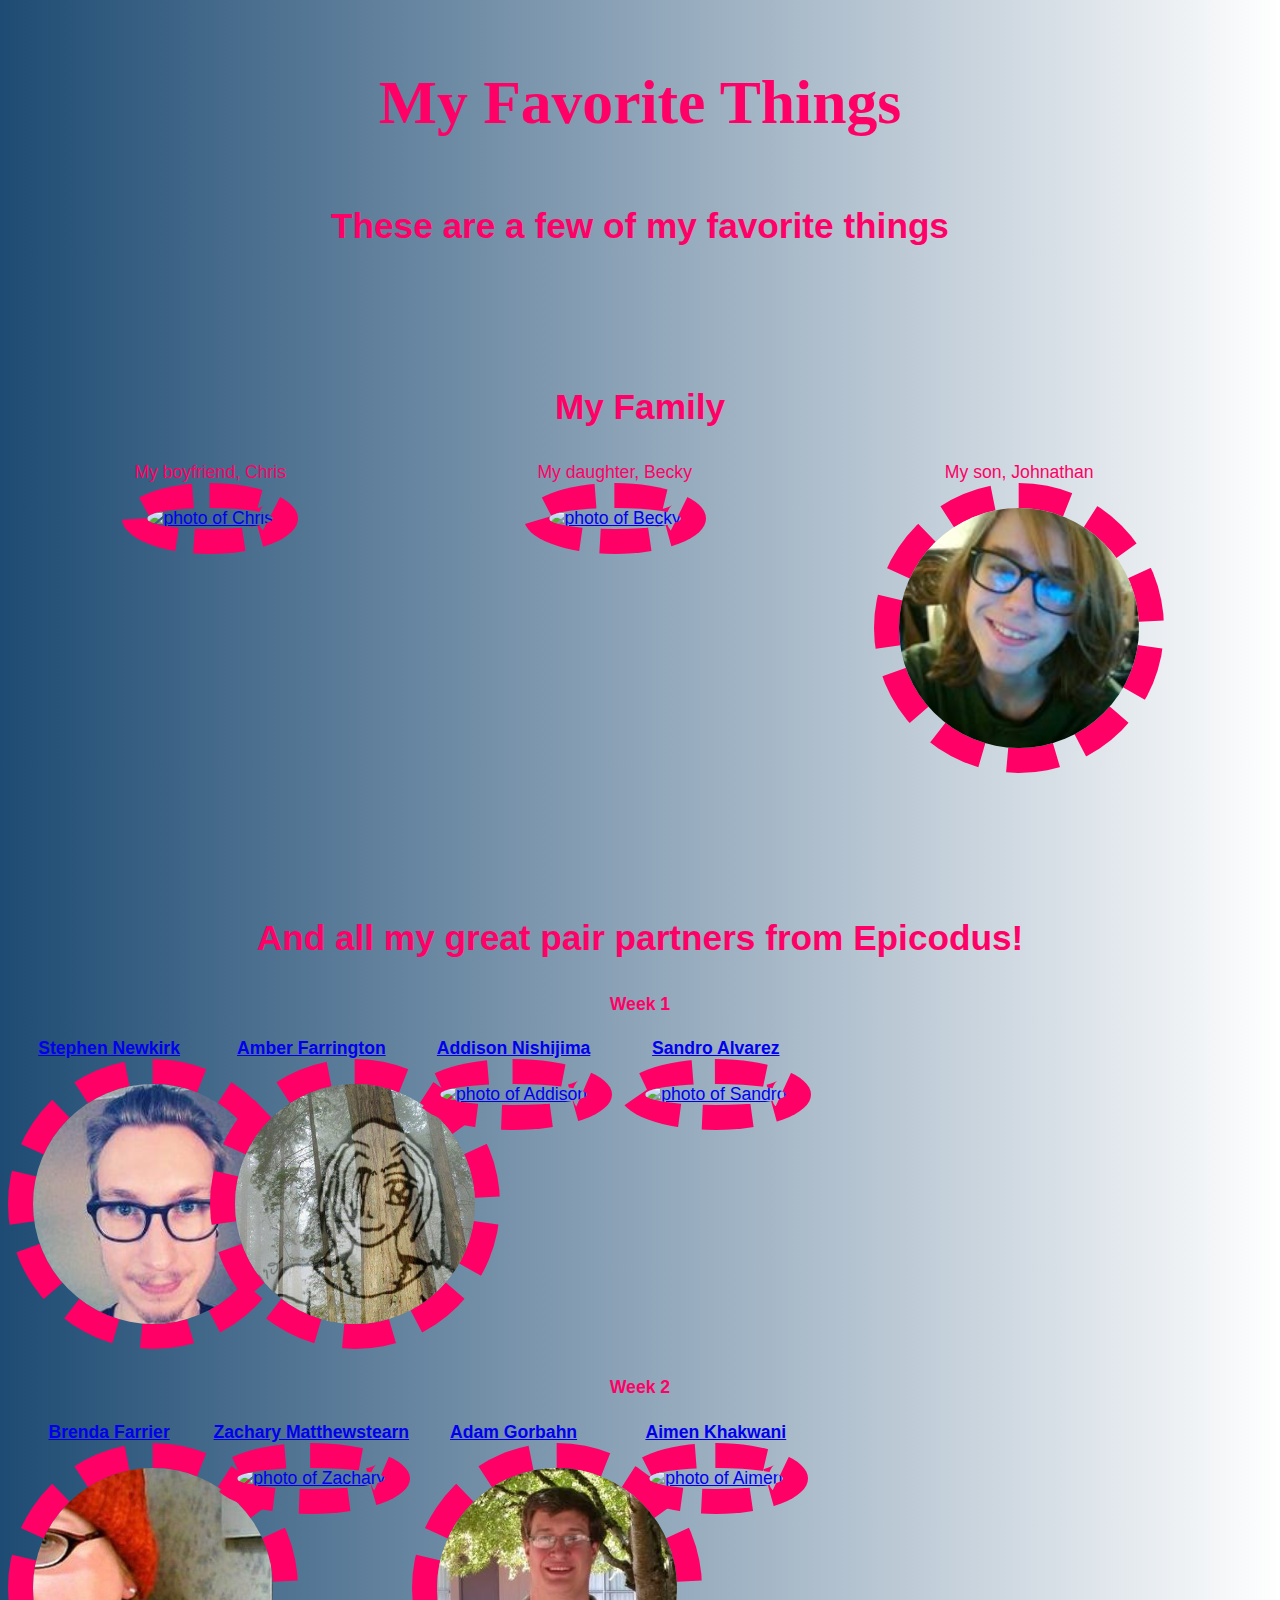
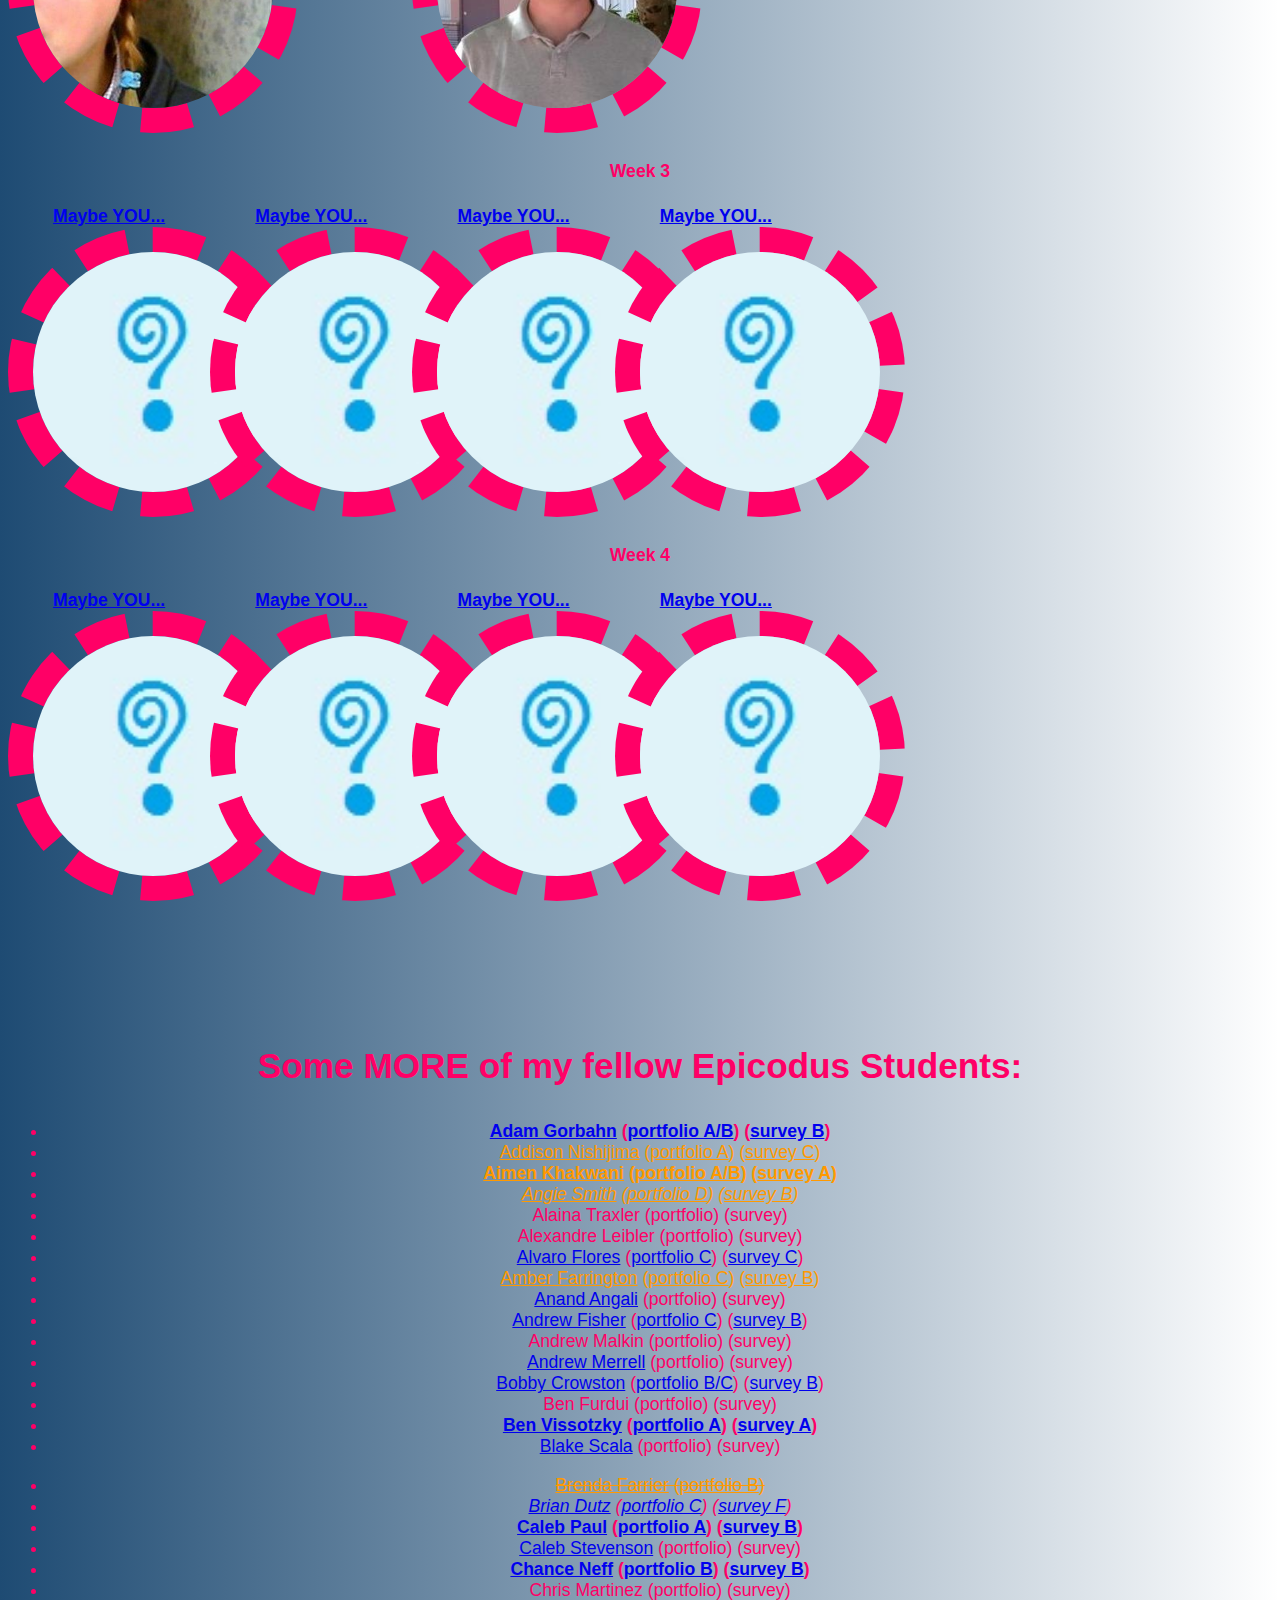
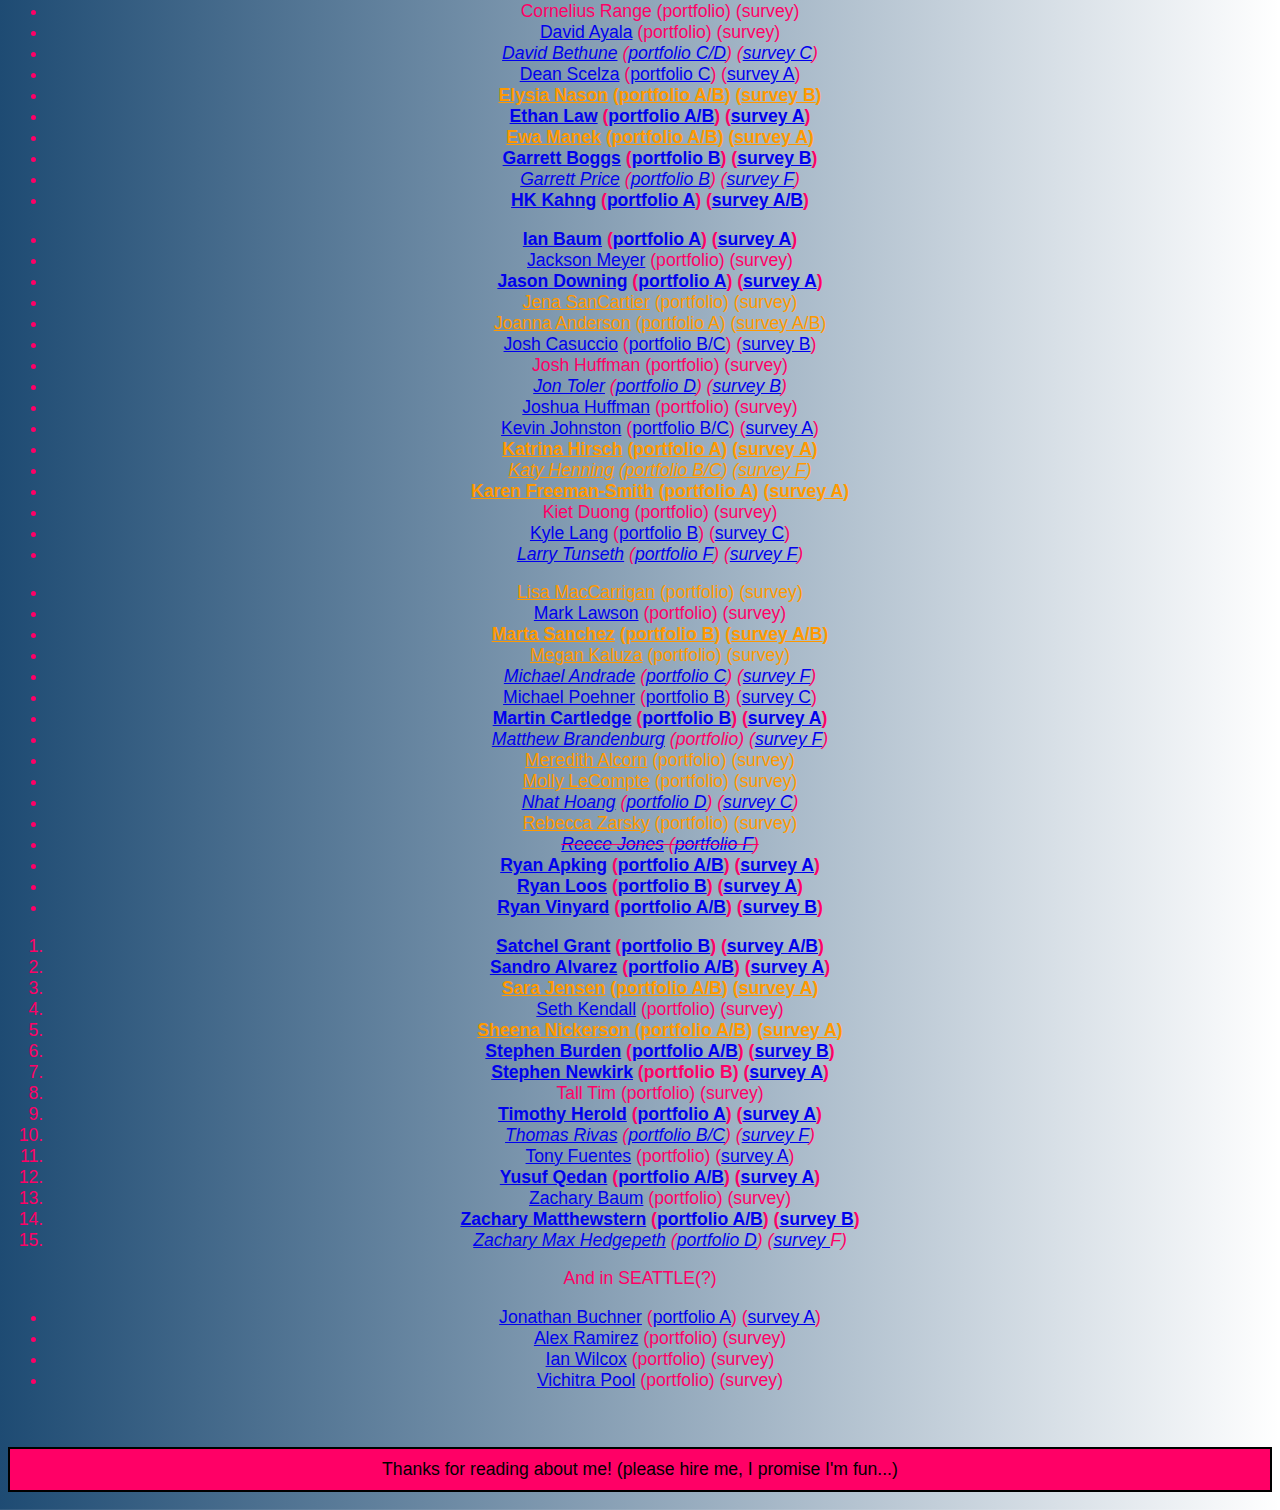
==== commit a18c3f54: "add more complete class list with links to first two projects" ====
--- a/index.html
+++ b/index.html
@@ -136,147 +136,114 @@
     <h3>Some MORE of my fellow Epicodus Students:</h3>
     <div class="students">
       <div class="row">
-        <div class="col-xs-2"><a href="https://jsaerom.github.io/portfolio/index.html" target="_blank">
-          <strong>Joanna Anderson</strong>
-        </a></div>
-        <div class="col-xs-2"><a href="https://calebpaul.github.io/portfolio-site/" target="_blank">
-          <strong>Caleb Paul</strong>
-        </a></div>
-        <div class="col-xs-2"><a href="https://khirsch.github.io/code-review-week1/" target="_blank">
-          <strong>Katrina Hirsch</strong>
-        </a></div>
-        <div class="col-xs-2"><a href="https://alex-ram.github.io/Portfolio-Project/" target="_blank">
-          <strong>Alex Ramirez</strong>
-        </a></div>
-        <div class="col-xs-2"><a href="https://jonathanbuchner.github.io/PortLandingPage/" target="_blank">
-          <strong>Johnathan Buchner</strong>
-        </a></div>
-        <div class="col-xs-2"><a href="https://aimenkhakwani.github.io/portfolio/" target="_blank">
-          <strong>Zachary Matthewstearn</strong>
-        </a></div>
-      </div>
-      <br class="clearfix">
-      <div class="row">
-        <div class="col-xs-2"><a href="https://brendapdx.github.io/my-portfolio/" target="_blank">
-          <strong>Brenda Farrier</strong>
-        </a></div>
-        <div class="col-xs-2"><a href="https://thejensen.github.io/portfolio/" target="_blank">
-          <strong>Sara Jensen</strong>
-        </a></div>
-        <div class="col-xs-2"><a href="https://garrettboggs.github.io/portfolio/" target="_blank">
-          <strong>Garrett Boggs</strong>
-        </a></div>
-        <div class="col-xs-2"><a href="https://pyrrus.github.io/Portfolio/" target="_blank">
-          <strong>Adam Gorbahn</strong>
-        </a></div>
-        <div class="col-xs-2"><a href="https://yqedan.github.io/portfolio/" target="_blank">
-          <strong>Yusuf Qedan</strong>
-        </a></div>
-        <div class="col-xs-2"><a href="https://benviss.github.io/benv_portfolio/index.html" target="_blank">
-          <strong>Ben Vissotzky</strong>
-        </a></div>
-      </div>
-      <br class="clearfix">
-      <div class="row">
-        <div class="col-xs-2"><a href="https://sheenanick.github.io/portfolio/" target="_blank">
-          <strong>Sheena Nickerson</strong>
-        </a></div>
-        <div class="col-xs-2"><a href="https://ewajm.github.io/portfolio/" target="_blank">
-          <strong>Ewa Manek</strong>
-        </a></div>
-        <div class="col-xs-2"><a href="https://addisonnishijima.github.io/portfolio/" target="_blank">
-          <strong>Addison Nishijima</strong>
-        </a></div>
-        <div class="col-xs-2"><a href="https://aimenkhakwani.github.io/portfolio/" target="_blank">
-          <strong>Aimen Khakwani</strong>
-        </a></div>
-        <div class="col-xs-2"><a href="https://sethpkendall.github.io/sethpkendall-portfolio/" target="_blank">
-          <strong>Seth Kendall</strong>
-        </a></div>
-        <div class="col-xs-2"><a href="https://sandromateo.github.io/portfolio/" target="_blank">
-          <strong>Sandro Alvarez</strong>
-        </a></div>
-      </div>
-      <br class="clearfix">
-      <div class="row">
-        <div class="col-xs-2"><a href="https://ejlaw01.github.io/el-portfolio/" target="_blank">
-          <strong>Ethan Law</strong>
-        </a></div>
-        <div class="col-xs-2"><a href="https://grantsrb.github.io/portfolio-landing/" target="_blank">
-          <strong>Satchel Grant</strong>
-        </a></div>
-        <div class="col-xs-2"><a href="https://ryanvinyard.github.io/Portfolio/" target="_blank">
-          <strong>Ryan Vinyard</strong>
-        </a></div>
-        <div class="col-xs-2"><a href="https://rloos289.github.io/Portfolio/" target="_blank">
-          <strong>Ryan Loos</strong>
-        </a></div>
-        <div class="col-xs-2"><a href="https://trivassi.github.io/my-landing-page/" target="_blank">
-          <strong>Thomas Rivas-Siles</strong>
-        </a></div>
-        <div class="col-xs-2"><a href="https://nwshadowdev.github.io/Portfolio/" target="_blank">
-          <strong>Amber Farrington</strong>
-        </a></div>
-      </div>
-      <br class="clearfix">
-      <div class="row">
-        <div class="col-xs-2"><a href="https://kjohnston1149.github.io/portfolio/" target="_blank">
-          <strong>Kevin Johnston</strong>
-        </a></div>
-        <div class="col-xs-2"><a href="https://larrytun.github.io/" target="_blank">
-          <strong>Larry Tunseth</strong>
-        </a></div>
-        <div class="col-xs-2"><a href="https://iantwilcox91.github.io/portfolio-webpage/" target="_blank">
-          <strong>Ian Wilcox</strong>
-        </a></div>
-        <div class="col-xs-2"><a href="https://katycodes.github.io/portfolio/" target="_blank">
-          <strong>Katy Henning</strong>
-        </a></div>
-        <div class="col-xs-2"><a href="https://spburden.github.io/portfolio-webpage/" target="_blank">
-          <strong>Stephen Burden</strong>
-        </a></div>
-        <div class="col-xs-2"><a href="https://newkirks.github.io/portfolio/" target="_blank">
-          <strong>Stephen Newkirk</strong>
-        </a></div>
-      </div>
-      <br class="clearfix">
-      <div class-"row">
-        <div class="col-xs-2"><a href="https://dbethune0109.github.io/code-review/" target="_blank">
-          <strong>David Bethune</strong>
-        </a></div>
-        <div class="col-xs-2"><a href="https://garrettleeprice.github.io/portfolio/" target="_blank">
-          <strong>Garrett Price</strong>
-        </a></div>
-        <div class="col-xs-2"><a href="https://avksmit2.github.io/my-first-webpage/" target="_blank">
-          <strong>Angie Smith</strong>
-        </a></div>
-        <div class="col-xs-2"><a href="https://d34n5.github.io/portfolio/" target="_blank">
-          <strong>Dean Scelza</strong>
-        </a></div>
-        <div class="col-xs-2"><a href="https://jontoler.github.io/Portfolio-/" target="_blank">
-          <strong>Jon Toler</strong>
-        </a></div>
-        <div class="col-xs-2"><a href="https://github.com/ElysiaAvery" target="_blank">
-          <strong>Elysia Nason</strong>
-        </a></div>
-      </div>
-      <br class="clearfix">
-      <div class="row">
-        <div class="col-xs-2"><a href="https://github.com/hoangnh092185" target="_blank">
-          <strong>Nhat Hoang</strong>
-        </a></div>
-        <div class="col-xs-2"><a href="https://github.com/reecej35" target="_blank">
-          <strong>Reece Jones</strong>
-        </a></div>
-        <div class="col-xs-2"><a href="https://github.com/bobbycrowston454" target="_blank">
-          <strong>Bobby Crowston</strong>
-        </a></div>
-        <div class="col-xs-2"><a href="https://github.com/TalayRuk" target="_blank">
-          <strong>Vichitra Pool</strong>
-        </a></div>
-        <div class="col-xs-2"><a href="https://github.com/Flores120" target="_blank">
-          <strong>Alvaro Flores</strong>
-        </a></div>
+        <div class="col-xs-2">
+        <ul>
+          <li><strong><a href="https://github.com/Pyrrus?tab=repositories">Adam Gorbahn</a> (<a href="https://pyrrus.github.io/Portfolio/">portfolio A/B</a>) (<a href="https://pyrrus.github.io/Javascript-Jquery/">survey B</a>)</strong></li>
+          <li><span style="color: #ff9900;"><a style="color: #ff9900;" href="https://github.com/AddisonNishijima?tab=repositories">Addison Nishijima</a> (<a style="color: #ff9900;" href="https://addisonnishijima.github.io/portfolio/">portfolio A</a>) (<a style="color: #ff9900;" href="https://addisonnishijima.github.io/tracksuggester/">survey C</a>)</span></li>
+          <li><span style="color: #ff9900;"><strong><a style="color: #ff9900;" href="https://github.com/aimenkhakwani/animal-info">Aimen Khakwani</a> (<a style="color: #ff9900;" href="https://aimenkhakwani.github.io/portfolio/">portfolio A/B</a>) (<a style="color: #ff9900;" href="https://aimenkhakwani.github.io/track-survey/">survey A</a>)</strong></span></li>
+          <li><span style="color: #ff9900;"><em><a style="color: #ff9900;" href="https://aimenkhakwani.github.io/track-survey/">Angie Smith</a> (<a style="color: #ff9900;" href="https://avksmit2.github.io/my-first-webpage/">portfolio D</a>) (<a style="color: #ff9900;" href="https://avksmit2.github.io/track-suggester/">survey B</a>)</em></span></li>
+          <li>Alaina Traxler (portfolio) (survey)</li>
+          <li>Alexandre Leibler (portfolio) (survey)</li>
+          <li><a href="https://github.com/Flores120?tab=repositories">Alvaro Flores</a> (<a href="https://flores120.github.io/portfolio/">portfolio C</a>) (<a href="https://flores120.github.io/track-suggester/">survey C</a>)</li>
+          <li><span style="color: #ff9900;"><a style="color: #ff9900;" href="https://github.com/NWShadowDev?tab=repositories">Amber Farrington</a> (<a style="color: #ff9900;" href="https://nwshadowdev.github.io/Portfolio/">portfolio C</a>) (<a style="color: #ff9900;" href="https://nwshadowdev.github.io/EpicodusTrack/">survey B</a>)</span></li>
+          <li><a href="https://github.com/anandangalig?tab=repositories">Anand Angali</a> (portfolio) (survey)</li>
+          <li><a href="https://github.com/andrewfishersb?tab=repositories">Andrew Fisher</a> (<a href="https://andrewfishersb.github.io/portfolio/">portfolio C</a>) (<a href="https://andrewfishersb.github.io/track-suggester/">survey B</a>)</li>
+          <li>Andrew Malkin (portfolio) (survey)</li>
+          <li><a href="https://github.com/amcmerrell?tab=repositories">Andrew Merrell</a> (portfolio) (survey)</li>
+          <li><a href="https://github.com/bobbycrowston454?tab=repositories">Bobby Crowston</a> (<a href="https://bobbycrowston454.github.io/portfolio-project/">portfolio B/C</a>) (<a href="https://bobbycrowston454.github.io/survey-project/">survey B</a>)</li>
+          <li>Ben Furdui (portfolio) (survey)</li>
+          <li><strong><a href="https://github.com/benviss?tab=repositories">Ben Vissotzky</a> (<a href="https://benviss.github.io/benv_portfolio">portfolio A</a>) (<a href="https://benviss.github.io/track_suggester/">survey A</a>)</strong></li>
+          <li><a href="https://github.com/BlakeScala?tab=repositories">Blake Scala</a> (portfolio) (survey)</li>
+        </ul>
+        </div>
+        <div class="col-xs-2">
+          <ul>
+          <li><span style="color: #ff9900;"><del><a style="color: #ff9900;" href="https://github.com/brendapdx?tab=repositories">Brenda Farrier</a> (<a style="color: #ff9900;" href="https://brendapdx.github.io/my-portfolio/">portfolio B</a>)</del></span></li>
+          <li><em><a href="https://github.com/AIMWORLD213445?tab=repositories">Brian Dutz</a> (<a href="https://aimworld213445.github.io/Portfolio/">portfolio C</a>) (<a href="https://github.com/AIMWORLD213445/Track-Suggester">survey F</a>)</em></li>
+          <li><strong><a href="https://github.com/CalebPaul?tab=repositories">Caleb Paul</a> (<a href="https://calebpaul.github.io/portfolio-site/">portfolio A</a>) (<a href="https://calebpaul.github.io/epicodus-track/">survey B</a>)</strong></li>
+          <li><a href="https://github.com/CGrahamS?tab=repositories">Caleb Stevenson</a> (portfolio) (survey)</li>
+          <li><strong><a href="https://github.com/crneff84?tab=repositories">Chance Neff</a> (<a href="https://crneff84.github.io/Portfolio/">portfolio B</a>) (<a href="https://crneff84.github.io/track-suggester/">survey B</a>)</strong></li>
+          <li>Chris Martinez (portfolio) (survey)</li>
+          <li>Cornelius Range (portfolio) (survey)</li>
+          <li><a href="https://github.com/DavidPaulAyala?tab=repositories">David Ayala</a> (portfolio) (survey)</li>
+          <li><em><a href="https://github.com/dbethune0109?tab=repositories">David Bethune</a> (<a href="https://dbethune0109.github.io/code-review/">portfolio C/D</a>) (<a href="https://dbethune0109.github.io/week2/">survey C</a>)</em></li>
+          <li><a href="https://github.com/d34n5?tab=repositories">Dean Scelza</a> (<a href="https://d34n5.github.io/portfolio/">portfolio C</a>) (<a href="https://d34n5.github.io/tracker2/">survey A</a>)</li>
+          <li><span style="color: #ff9900;"><strong><a style="color: #ff9900;" href="https://github.com/ElysiaAvery?tab=repositories">Elysia Nason</a> (<a style="color: #ff9900;" href="https://elysiaavery.github.io/portfolio/">portfolio A/B</a>) (<a style="color: #ff9900;" href="https://elysiaavery.github.io/track-test/">survey B</a>)</strong></span></li>
+          <li><strong><a href="https://github.com/ejlaw01?tab=repositories">Ethan Law</a> (<a href="https://ejlaw01.github.io/el-portfolio/">portfolio A/B</a>) (<a href="https://ejlaw01.github.io/epicodus-track-quiz/">survey A</a>)</strong></li>
+          <li><span style="color: #ff9900;"><strong><a style="color: #ff9900;" href="https://github.com/ewajm?tab=repositories">Ewa Manek</a> (<a style="color: #ff9900;" href="https://ewajm.github.io/portfolio/">portfolio A/B</a>) (<a style="color: #ff9900;" href="https://ewajm.github.io/trackSelect/">survey A</a>)</strong></span></li>
+          <li><strong><a href="https://github.com/GarrettBoggs?tab=repositories">Garrett Boggs</a> (<a href="https://garrettboggs.github.io/portfolio/">portfolio B</a>) (<a href="https://garrettboggs.github.io/track-suggest/">survey B</a>)</strong></li>
+          <li><em><a href="https://github.com/GarrettLeePrice?tab=repositories">Garrett Price</a> (<a href="https://garrettleeprice.github.io/portfolio/">portfolio B</a>) (<a href="https://github.com/GarrettLeePrice/FridayProject-TrackSuggester">survey F</a>)</em></li>
+          <li><strong><a href="https://github.com/eeronomicon?tab=repositories">HK Kahng</a> (<a href="https://eeronomicon.github.io/portfolio/">portfolio A</a>) (<a href="https://eeronomicon.github.io/ontrack/">survey A/B</a>)</strong></li>
+        </ul>
+        </div>
+        <div class="col-xs-2">
+          <ul>
+          <li><strong><a href="https://github.com/IanBaum?tab=repositories">Ian Baum</a> (<a href="https://ianbaum.github.io/Portfolio/">portfolio A</a>) (<a href="https://ianbaum.github.io/track_suggester/">survey A</a>)</strong></li>
+          <li><a href="https://github.com/meyerjac?tab=repositories">Jackson Meyer</a> (portfolio) (survey)</li>
+          <li><strong><a href="https://github.com/downingforce?tab=repositories">Jason Downing</a> (<a href="https://downingforce.github.io/portfolio_landing_page/">portfolio A</a>) (<a href="https://downingforce.github.io/track_suggester/">survey A</a>)</strong></li>
+          <li><span style="color: #ff9900;"><a style="color: #ff9900;" href="https://github.com/jenasancartier?tab=repositories">Jena SanCartier</a> (portfolio) (survey)</span></li>
+          <li><span style="color: #ff9900;"><a style="color: #ff9900;" href="https://github.com/jsaerom?tab=repositories">Joanna Anderson</a> (<a style="color: #ff9900;" href="https://jsaerom.github.io/portfolio/">portfolio A</a>) (<a style="color: #ff9900;" href="https://jsaerom.github.io/epicodus-survey1/">survey A/B</a>)</span></li>
+          <li><a href="https://github.com/joshcasino?tab=repositories">Josh Casuccio</a> (<a href="https://joshcasino.github.io/portfolio/">portfolio B/C</a>) (<a href="https://joshcasino.github.io/career-quiz/">survey B</a>)</li>
+          <li>Josh Huffman (portfolio) (survey)</li>
+          <li><em><a href="https://github.com/JonToler?tab=repositories">Jon Toler</a> (<a href="https://jontoler.github.io/Portfolio-/">portfolio D</a>) (<a href="https://jontoler.github.io/TrackSuggester/">survey B</a>)</em></li>
+          <li><a href="https://github.com/joshgh?tab=repositories">Joshua Huffman</a> (portfolio) (survey)</li>
+          <li><a href="https://github.com/kjohnston1149?tab=repositories">Kevin Johnston</a> (<a href="https://kjohnston1149.github.io/portfolio/">portfolio B/C</a>) (<a href="https://kjohnston1149.github.io/trackSuggester/">survey A</a>)</li>
+          <li><span style="color: #ff9900;"><strong><a style="color: #ff9900;" href="https://github.com/khirsch?tab=repositories">Katrina Hirsch</a> (<a style="color: #ff9900;" href="https://khirsch.github.io/portfolio/">portfolio A</a>) (<a style="color: #ff9900;" href="https://khirsch.github.io/track-suggester/">survey A</a>)</strong></span></li>
+          <li><span style="color: #ff9900;"><em><a style="color: #ff9900;" href="https://github.com/KatyCodes?tab=repositories">Katy Henning</a> (<a style="color: #ff9900;" href="https://katycodes.github.io/portfolio/">portfolio B/C</a>) (<a style="color: #ff9900;" href="https://github.com/KatyCodes/track-survey">survey F</a>)</em></span></li>
+          <li><span style="color: #ff9900;"><strong><a style="color: #ff9900;" href="https://github.com/karenfreemansmith?tab=repositories">Karen Freeman-Smith</a> (<a style="color: #ff9900;" href="https://karenfreemansmith.github.io/myportfolio/">portfolio A</a>) (<a style="color: #ff9900;" href="https://karenfreemansmith.github.io/track-suggester/">survey A</a>)</strong></span></li>
+          <li>Kiet Duong (portfolio) (survey)</li>
+          <li><a href="https://github.com/kylelange?tab=repositories">Kyle Lang</a> (<a href="https://kylelange.github.io/portfolio/">portfolio B</a>) (<a href="https://kylelange.github.io/selector/">survey C</a>)</li>
+          <li><em><a href="https://github.com/larrytun?tab=repositories">Larry Tunseth</a> (<a href="https://github.com/larrytun/Portfolio">portfolio F</a>) (<a href="https://github.com/larrytun/Track-Suggester">survey F</a>)</em></li>
+        </ul>
+        </div>
+        <div class="col-xs-2">
+          <ul>
+          <li><span style="color: #ff9900;"><a style="color: #ff9900;" href="https://github.com/LisaMacCarrigan?tab=repositories">Lisa MacCarrigan</a> (portfolio) (survey)</span></li>
+          <li><a href="https://github.com/mlawson3691?tab=repositories">Mark Lawson</a> (portfolio) (survey)</li>
+          <li><span style="color: #ff9900;"><strong><a style="color: #ff9900;" href="https://github.com/mrtsanchez?tab=repositories">Marta Sanchez</a> (<a style="color: #ff9900;" href="https://mrtsanchez.github.io/portfolio-webpage/">portfolio B</a>) (<a style="color: #ff9900;" href="https://mrtsanchez.github.io/suggestion-tracker/">survey A/B</a>)</strong></span></li>
+          <li><span style="color: #ff9900;"><a style="color: #ff9900;" href="https://github.com/megankaluza?tab=repositories">Megan Kaluza</a> (portfolio) (survey)</span></li>
+          <li><em><a href="https://github.com/andrademichael?tab=repositories">Michael Andrade</a> (<a href="https://andrademichael.github.io/">portfolio C</a>) (<a href="https://github.com/andrademichael/Track-Suggestrotron">survey F</a>)</em></li>
+          <li><a href="https://github.com/mpoehner?tab=repositories">Michael Poehner</a> (<a href="https://mpoehner.github.io/project/">portfolio B</a>) (<a href="https://mpoehner.github.io/tracksug/">survey C</a>)</li>
+          <li><strong><a href="https://github.com/martincartledge?tab=repositories">Martin Cartledge</a> (<a href="https://martincartledge.github.io/portfolio">portfolio B</a>) (<a href="https://martincartledge.github.io/track-suggester/">survey A</a>)</strong></li>
+          <li><em><a href="https://github.com/mattbran87?tab=repositories">Matthew Brandenburg</a> (portfolio) (<a href="https://github.com/mattbran87/choose-a-track">survey F</a>)</em></li>
+          <li><span style="color: #ff9900;"><a style="color: #ff9900;" href="https://github.com/mmalcorn?tab=repositories">Meredith Alcorn</a> (portfolio) (survey)</span></li>
+          <li><span style="color: #ff9900;"><a style="color: #ff9900;" href="https://github.com/mollyklecompte?tab=repositories">Molly LeCompte</a> (portfolio) (survey)</span></li>
+          <li><em><a href="https://github.com/hoangnh092185?tab=repositories">Nhat Hoang</a> (<a href="https://hoangnh092185.github.io/portfolio/">portfolio D</a>) (<a href="https://hoangnh092185.github.io/Track-Suggester/">survey C</a>)</em></li>
+          <li><span style="color: #ff9900;"><a style="color: #ff9900;" href="https://github.com/RAAllen?tab=repositories">Rebecca Zarsky</a> (portfolio) (survey)</span></li>
+          <li><em><del><a href="https://github.com/reecej35?tab=repositories">Reece Jones</a> (<a href="https://github.com/reecej35/portfolio">portfolio F</a>)</del></em></li>
+          <li><strong><a href="https://github.com/ryanapking?tab=repositories">Ryan Apking</a> (<a href="https://ryanapking.github.io/portfolio/">portfolio A/B</a>) (<a href="https://ryanapking.github.io/track-suggester/">survey A</a>)</strong></li>
+          <li><strong><a href="https://github.com/rloos289?tab=repositories">Ryan Loos</a> (<a href="https://rloos289.github.io/Portfolio/">portfolio B</a>) (<a href="https://rloos289.github.io/Track/">survey A</a>)</strong></li>
+          <li><strong><a href="https://github.com/RyanVinyard?tab=repositories">Ryan Vinyard</a> (<a href="https://ryanvinyard.github.io/Portfolio/">portfolio A/B</a>) (<a href="https://ryanvinyard.github.io/track-suggestion">survey B</a>)</strong></li>
+        </ul>
+        </div>
+        <div class="col-xs-2">
+          <ol>
+          <li><strong><a href="https://github.com/grantsrb?tab=repositories">Satchel Grant</a> (<a href="https://grantsrb.github.io/portfolio-landing/">portfolio B</a>) (<a href="https://grantsrb.github.io/track-suggester/">survey A/B</a>)</strong></li>
+          <li><strong><a href="https://github.com/SandroMateo?tab=repositories">Sandro Alvarez</a> (<a href="https://sandromateo.github.io/portfolio/">portfolio A/B</a>) (<a href="https://github.com/SandroMateo/track-suggester">survey A</a>)</strong></li>
+          <li><span style="color: #ff9900;"><strong><a style="color: #ff9900;" href="https://github.com/thejensen?tab=repositories">Sara Jensen</a> (<a style="color: #ff9900;" href="https://thejensen.github.io/portfolio/">portfolio A/B</a>) (<a style="color: #ff9900;" href="https://thejensen.github.io/track-suggester/">survey A</a>)</strong></span></li>
+          <li><a href="https://github.com/sethpkendall?tab=repositories">Seth Kendall</a> (portfolio) (survey)</li>
+          <li><span style="color: #ff9900;"><strong><a style="color: #ff9900;" href="https://github.com/sheenanick?tab=repositories">Sheena Nickerson </a>(<a style="color: #ff9900;" href="https://sheenanick.github.io/portfolio/">portfolio A/B</a>) (<a style="color: #ff9900;" href="https://sheenanick.github.io/track-suggester/">survey A</a>)</strong></span></li>
+          <li><strong><a href="https://github.com/spburden?tab=repositories">Stephen Burden</a> (<a href="https://spburden.github.io/portfolio-webpage/">portfolio A/B</a>) (<a href="https://spburden.github.io/track-suggester/">survey B</a>)</strong></li>
+          <li><strong><a href="https://github.com/NewkirkS?tab=repositories">Stephen Newkirk</a> (portfolio B) (<a href="https://newkirks.github.io/Track-Suggester/">survey A</a>)</strong></li>
+          <li>Tall Tim (portfolio) (survey)</li>
+          <li><strong><a href="https://github.com/therold?tab=repositories">Timothy Herold</a> (<a href="https://therold.github.io/portfolio/">portfolio A</a>) (<a href="https://therold.github.io/track-suggester/">survey A</a>)</strong></li>
+          <li><em><a href="https://github.com/trivassi?tab=repositories">Thomas Rivas</a> (<a href="https://trivassi.github.io/my-landing-page/">portfolio B/C</a>) (<a href="https://github.com/trivassi/track-suggester">survey F</a>)</em></li>
+          <li><a href="https://github.com/leobender?tab=repositories">Tony Fuentes</a> (portfolio) (<a href="https://leobender.github.io/track_suggester/">survey A</a>)</li>
+          <li><strong><a href="https://github.com/yqedan?tab=repositories">Yusuf Qedan</a> (<a href="https://yqedan.github.io/portfolio/">portfolio A/B</a>) (<a href="https://yqedan.github.io/tracksuggester/">survey A</a>)</strong></li>
+          <li><a href="https://github.com/KomodoTech?tab=repositories">Zachary Baum</a> (portfolio) (survey)</li>
+          <li><strong><a href="https://github.com/zacharyMatthewstearn?tab=repositories">Zachary Matthewstern</a> (<a href="https://zacharymatthewstearn.github.io/portfolio/">portfolio A/B</a>) (<a href="https://zacharymatthewstearn.github.io/trackSuggester/">survey B</a>)</strong></li>
+          <li><em><a href="https://github.com/ZHedgepeth?tab=repositories">Zachary Max Hedgepeth</a> (<a href="https://zhedgepeth.github.io/ZMH/">portfolio D</a>) (<a href="https://github.com/ZHedgepeth/track-survey">survey </a>F)</em></li>
+          </ol>
+        </div>
+        <div class="col-xs-2">
+          <p>And in SEATTLE(?)</p>
+          <ul>
+          <li><a href="https://github.com/JonathanBuchner?tab=repositories">Jonathan Buchner</a> (<a href="https://jonathanbuchner.github.io/PortLandingPage/">portfolio A</a>) (<a href="https://jonathanbuchner.github.io/trackSuggester/">survey A</a>)</li>
+          <li><a href="https://github.com/Alex-Ram">Alex Ramirez</a> (portfolio) (survey)</li>
+          <li><a href="https://github.com/iantwilcox91?tab=repositories">Ian Wilcox</a> (portfolio) (survey)</li>
+          <li><a href="https://github.com/TalayRuk?tab=repositories">Vichitra Pool</a> (portfolio) (survey)</li>
+        </ul>
+        </div>
       </div>
       <br class="clearfix">
     </div>
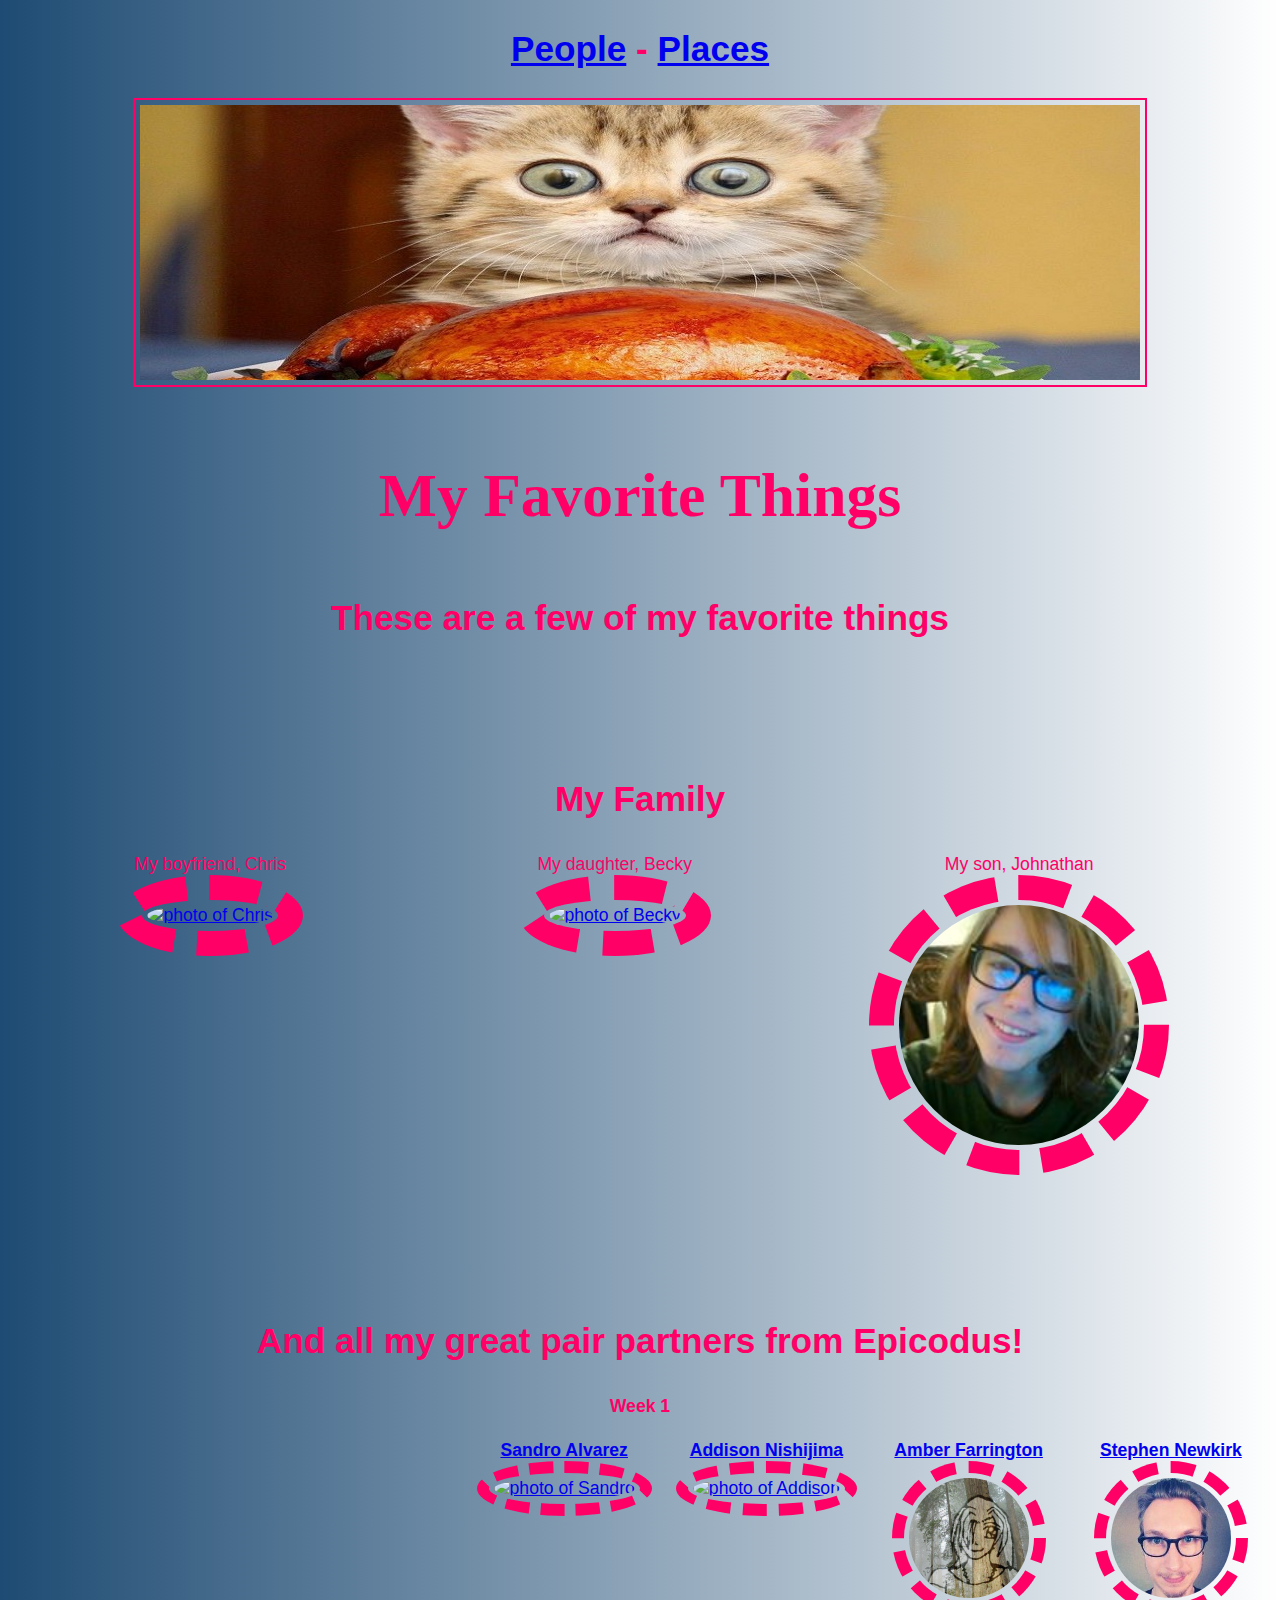
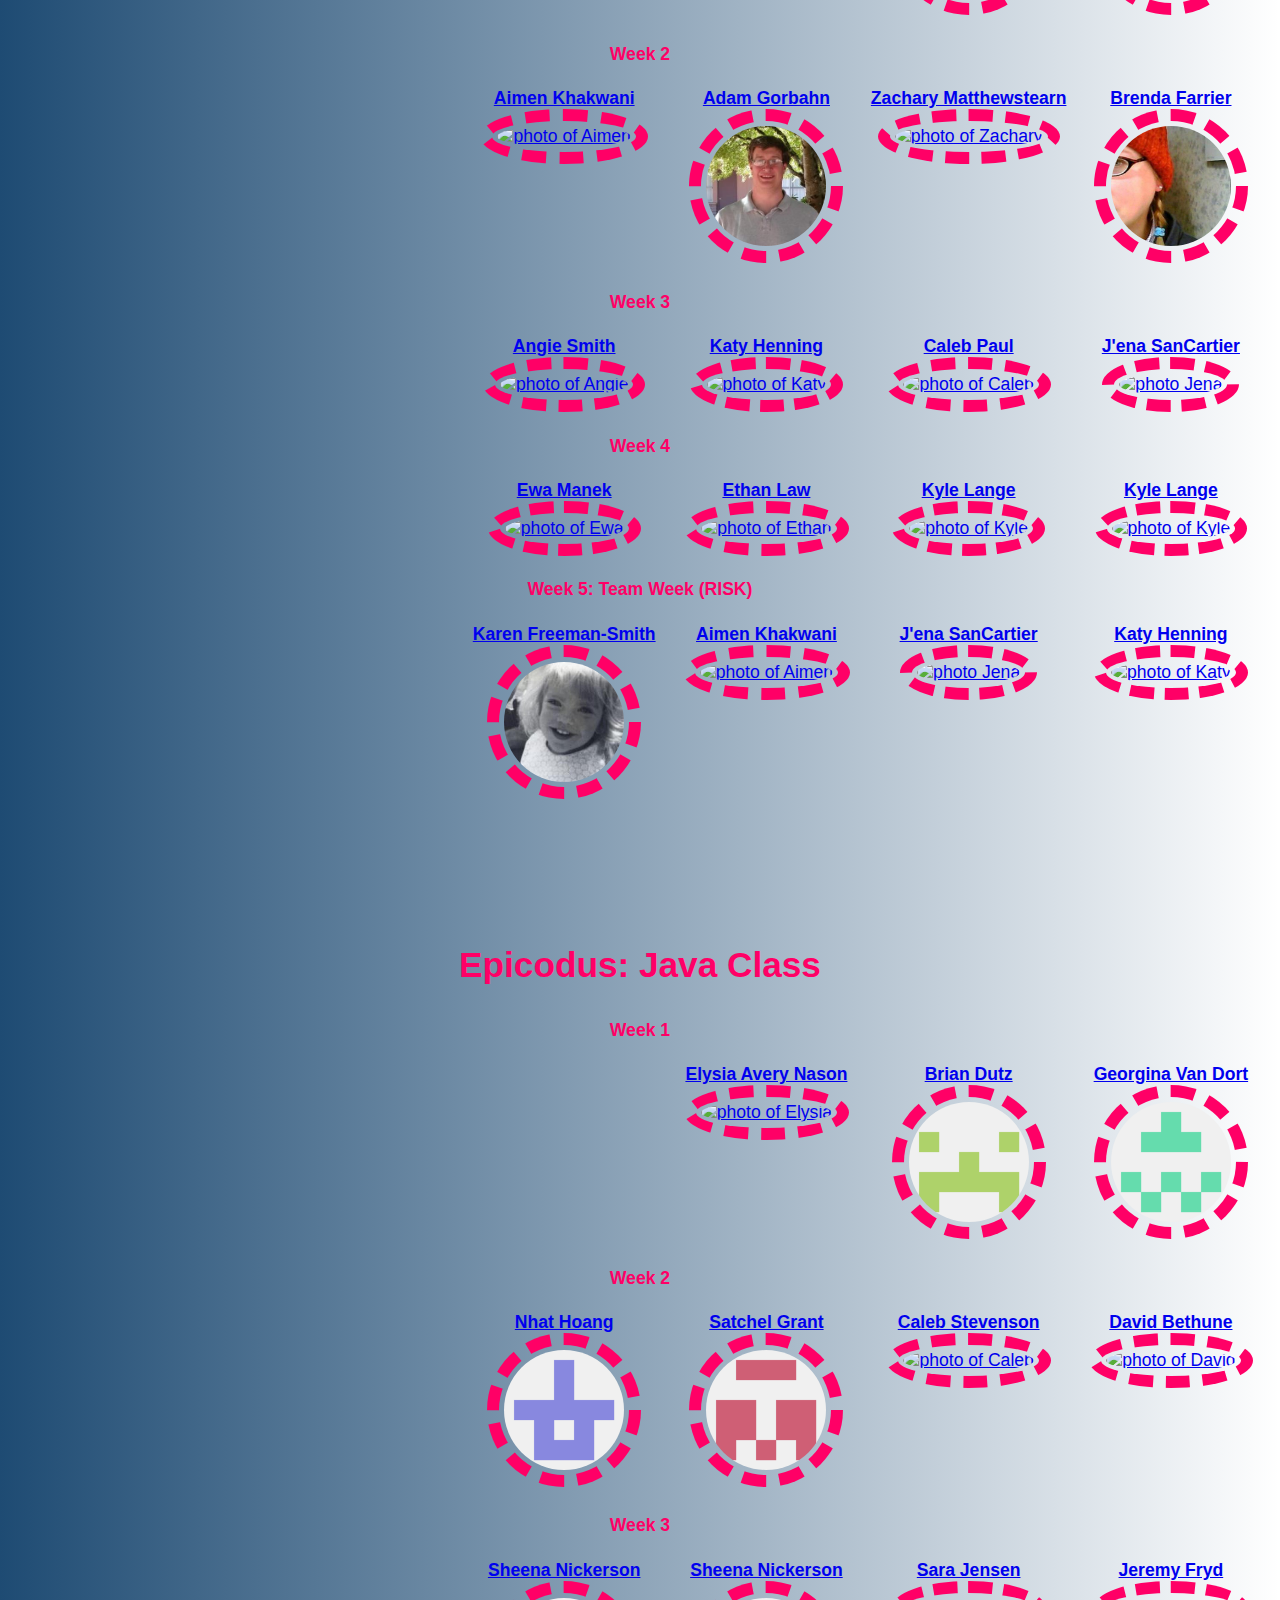
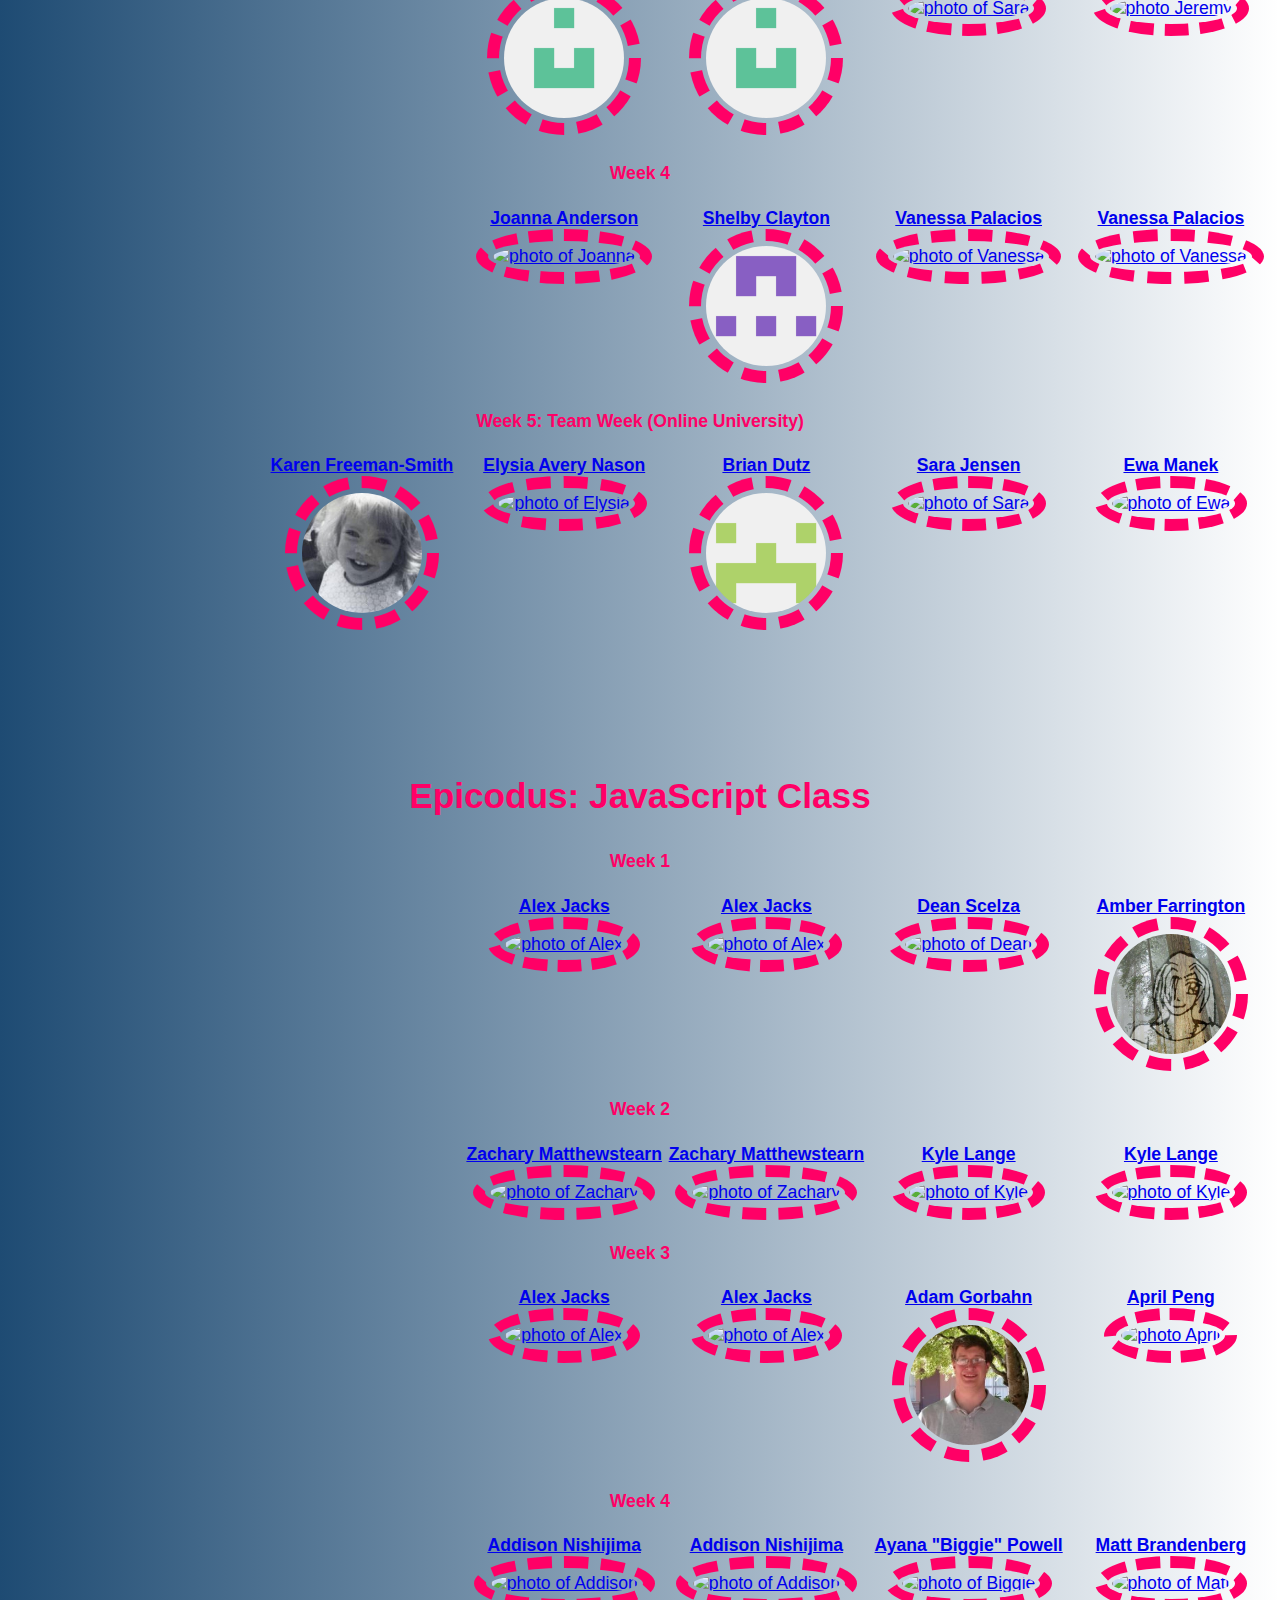
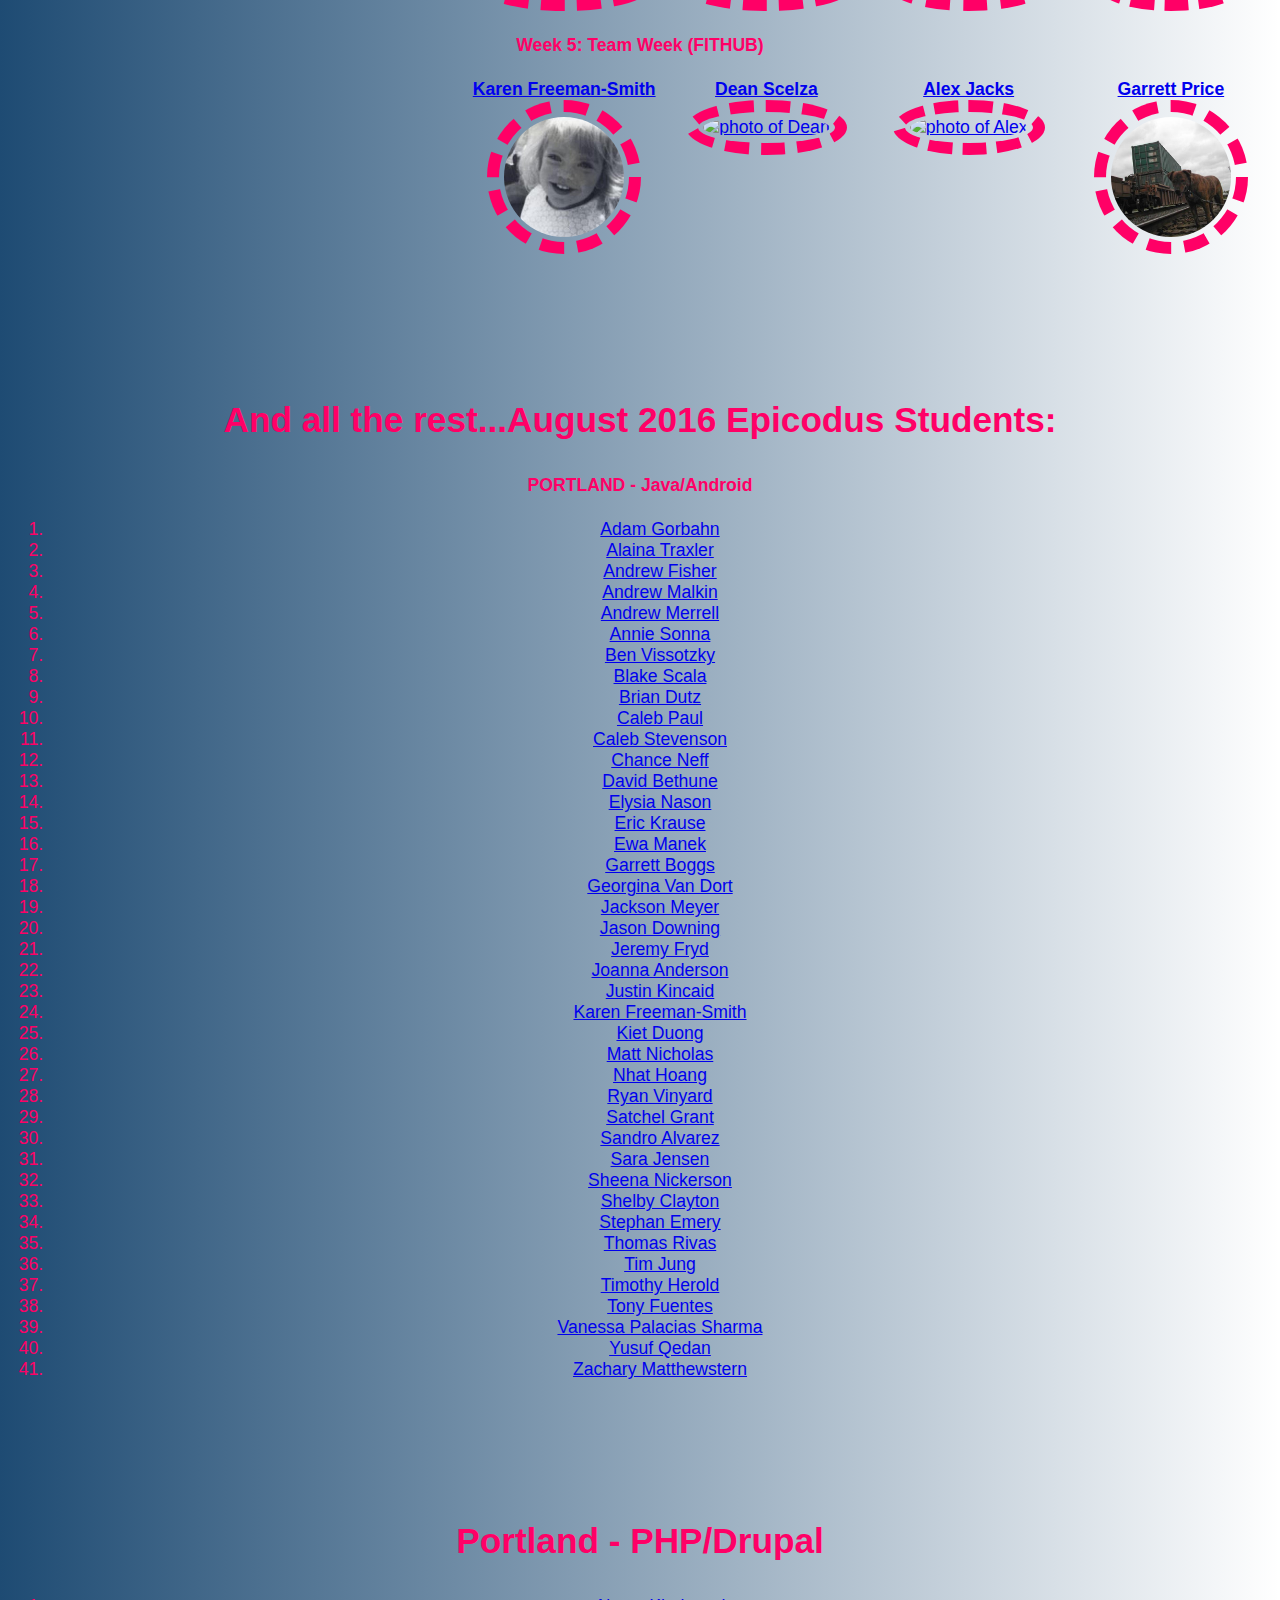
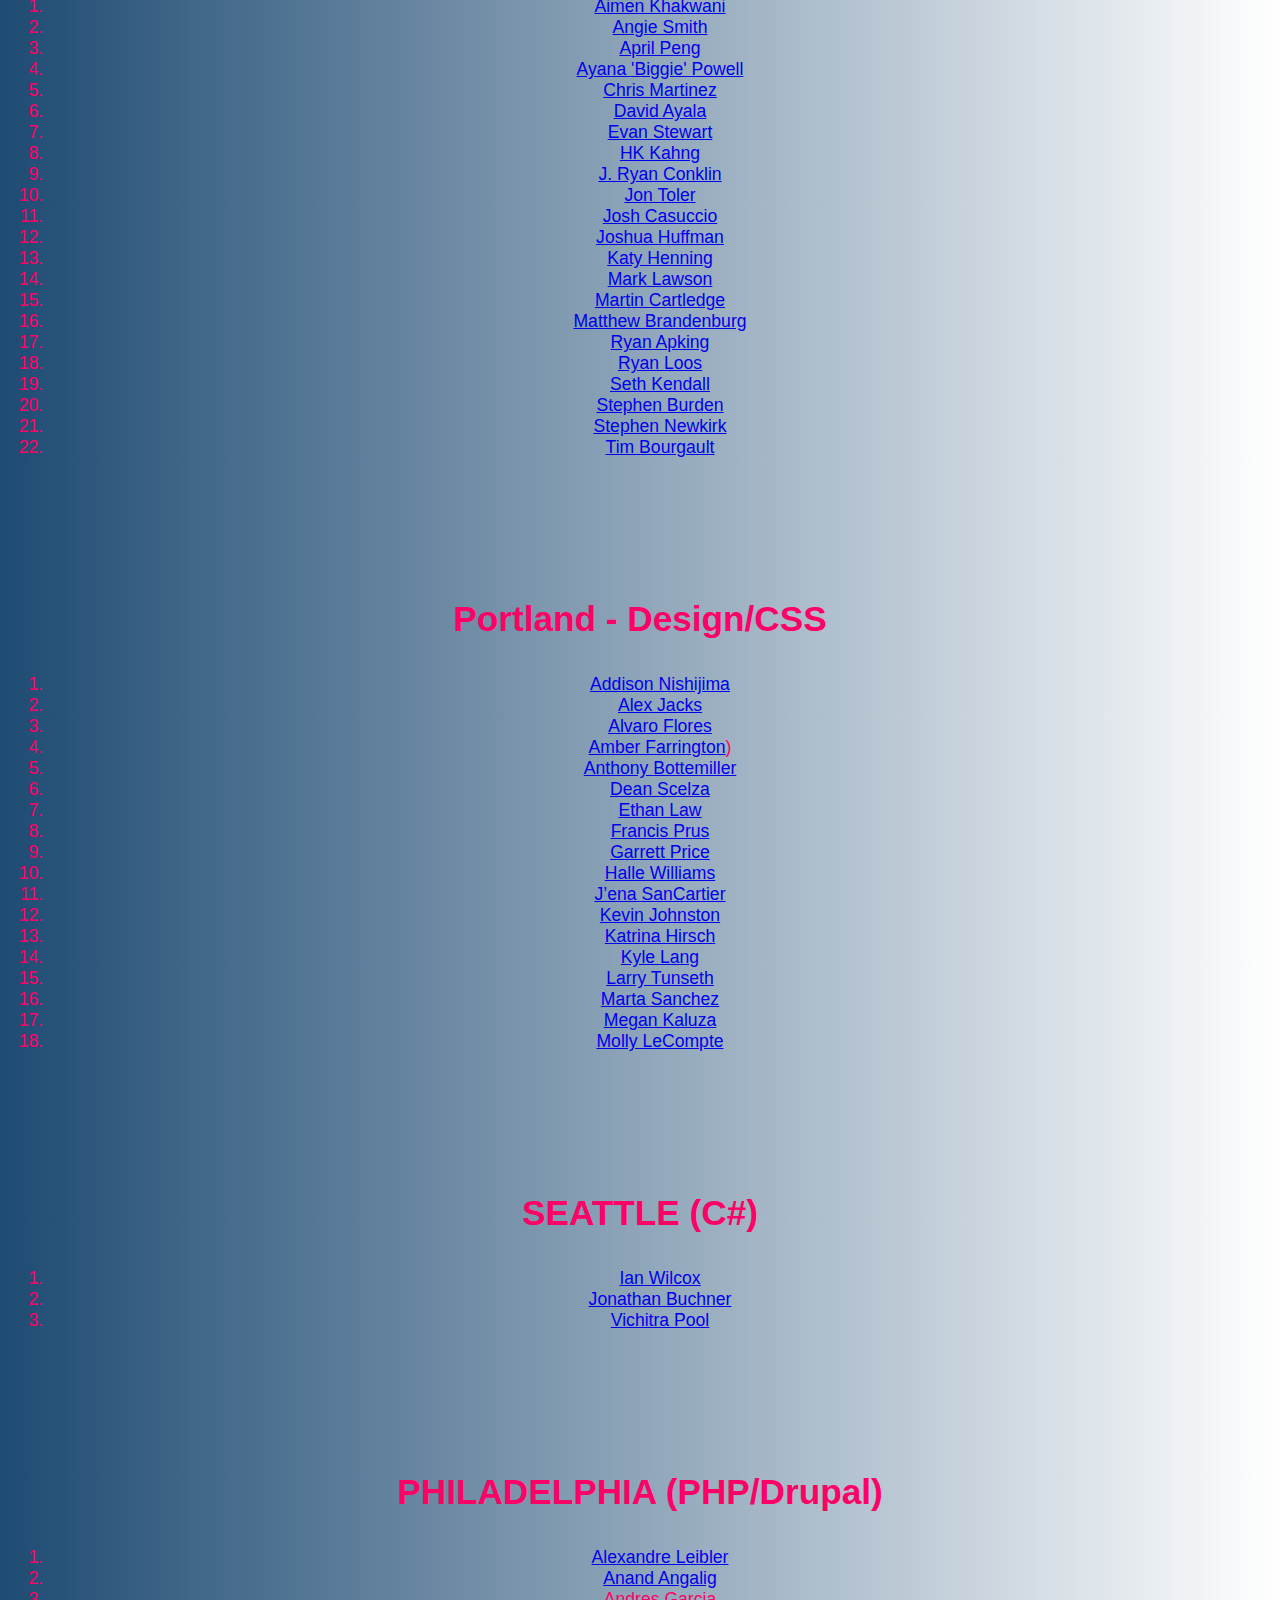
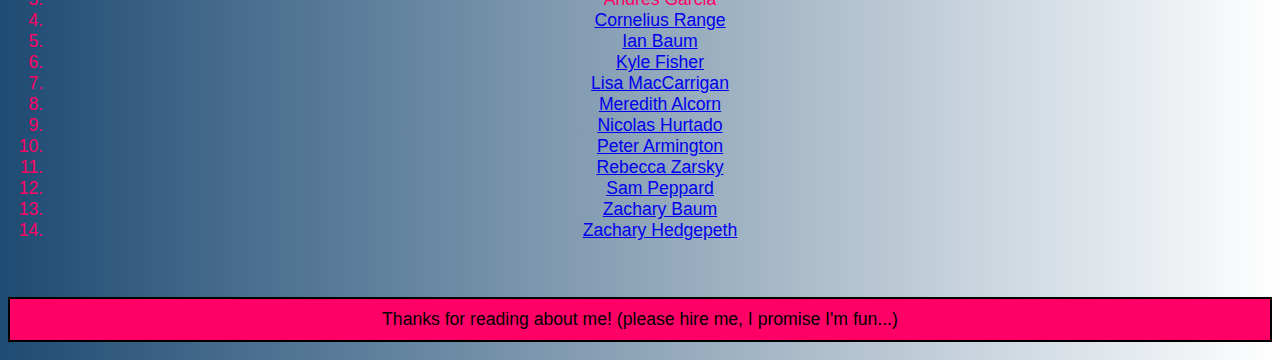
==== commit 4e69a663: "clean up unused files, update team weeks" ====
--- a/index.html
+++ b/index.html
@@ -5,6 +5,8 @@
     <link href="css/style.css" rel="stylesheet">
   </head>
   <body>
+    <h2><a href="index.html">People</a> - <a href="places.html">Places</a></h2>
+    <img src="img/kitten.jpg" alt="photo of a kitten">
     <h1>My Favorite Things</h1>
     <h2>These are a few of my favorite things</h2>
 
@@ -42,7 +44,7 @@
       <div class="pair">
         <a href="https://addisonnishijima.github.io/portfolio/" target="blank">
           <strong>Addison Nishijima</strong><br>
-          <img src="img/addison.png" alt="photo of Addison">
+          <img src="img/addison.jpg" alt="photo of Addison">
         </a>
       </div>
       <div class="pair">
@@ -60,7 +62,7 @@
         </a>
       </div>
       <div class="pair">
-        <a href="https://aimenkhakwani.github.io/portfolio/" target="_blank">
+        <a href="https://zhedgepeth.github.io/ZMH/" target="_blank">
           <strong>Zachary Matthewstearn</strong></br>
           <img src="img/zach.jpg" alt="photo of Zachary">
         </a>
@@ -72,7 +74,7 @@
         </a>
       </div>
       <div class="pair">
-        <a href="https://brendapdx.github.io/my-portfolio/" target="_blank">
+        <a href="https://aimenkhakwani.github.io/portfolio/" target="_blank">
           <strong>Aimen Khakwani</strong></br>
           <img src="img/aimen.jpg" alt="photo of Aimen">
         </a>
@@ -81,170 +83,578 @@
     <br class="clearfix">
     <h4>Week 3</h4>
     <div class="pair">
-      <a href="https://github.com/" target="_blank">
-        <strong>Maybe YOU...</strong></br>
-        <img src="img/who.jpg" alt="photo of no one">
-      </a>
-    </div>
-    <div class="pair">
-      <a href="https://github.com/" target="_blank">
-        <strong>Maybe YOU...</strong></br>
-        <img src="img/who.jpg" alt="photo of no one">
-      </a>
-    </div>
-    <div class="pair">
-      <a href="https://github.com/" target="_blank">
-        <strong>Maybe YOU...</strong></br>
-        <img src="img/who.jpg" alt="photo of no one">
-      </a>
-    </div>
-    <div class="pair">
-      <a href="https://github.com/" target="_blank">
-        <strong>Maybe YOU...</strong></br>
-        <img src="img/who.jpg" alt="photo of no one">
+      <a href="https://jenasancartier.github.io/portfolio-page/" target="_blank">
+        <strong>J'ena SanCartier</strong></br>
+        <img src="img/jena.jpg" alt="photo Jena">
+      </a>
+    </div>
+    <div class="pair">
+      <a href="https://calebpaul.github.io/portfolio-site/" target="_blank">
+        <strong>Caleb Paul</strong></br>
+        <img src="img/caleb.jpg" alt="photo of Caleb">
+      </a>
+    </div>
+    <div class="pair">
+      <a href="https://katycodes.github.io/portfolio/" target="_blank">
+        <strong>Katy Henning</strong></br>
+        <img src="img/katy.jpg" alt="photo of Katy">
+      </a>
+    </div>
+    <div class="pair">
+      <a href="https://avksmit2.github.io/my-first-webpage/" target="_blank">
+        <strong>Angie Smith</strong></br>
+        <img src="img/angie.jpg" alt="photo of Angie">
       </a>
     </div>
   </div>
   <br class="clearfix">
   <h4>Week 4</h4>
   <div class="pair">
-    <a href="https://github.com/" target="_blank">
-      <strong>Maybe YOU...</strong></br>
-      <img src="img/who.jpg" alt="photo of no one">
-    </a>
-  </div>
-  <div class="pair">
-    <a href="https://github.com/" target="_blank">
-      <strong>Maybe YOU...</strong></br>
-      <img src="img/who.jpg" alt="photo of no one">
-    </a>
-  </div>
-  <div class="pair">
-    <a href="https://github.com/" target="_blank">
-      <strong>Maybe YOU...</strong></br>
-      <img src="img/who.jpg" alt="photo of no one">
-    </a>
-  </div>
-  <div class="pair">
-    <a href="https://github.com/" target="_blank">
-      <strong>Maybe YOU...</strong></br>
-      <img src="img/who.jpg" alt="photo of no one">
-    </a>
-  </div>
-</div>
-<br class="clearfix">
-    <h3>Some MORE of my fellow Epicodus Students:</h3>
-    <div class="students">
-      <div class="row">
-        <div class="col-xs-2">
-        <ul>
-          <li><strong><a href="https://github.com/Pyrrus?tab=repositories">Adam Gorbahn</a> (<a href="https://pyrrus.github.io/Portfolio/">portfolio A/B</a>) (<a href="https://pyrrus.github.io/Javascript-Jquery/">survey B</a>)</strong></li>
-          <li><span style="color: #ff9900;"><a style="color: #ff9900;" href="https://github.com/AddisonNishijima?tab=repositories">Addison Nishijima</a> (<a style="color: #ff9900;" href="https://addisonnishijima.github.io/portfolio/">portfolio A</a>) (<a style="color: #ff9900;" href="https://addisonnishijima.github.io/tracksuggester/">survey C</a>)</span></li>
-          <li><span style="color: #ff9900;"><strong><a style="color: #ff9900;" href="https://github.com/aimenkhakwani/animal-info">Aimen Khakwani</a> (<a style="color: #ff9900;" href="https://aimenkhakwani.github.io/portfolio/">portfolio A/B</a>) (<a style="color: #ff9900;" href="https://aimenkhakwani.github.io/track-survey/">survey A</a>)</strong></span></li>
-          <li><span style="color: #ff9900;"><em><a style="color: #ff9900;" href="https://aimenkhakwani.github.io/track-survey/">Angie Smith</a> (<a style="color: #ff9900;" href="https://avksmit2.github.io/my-first-webpage/">portfolio D</a>) (<a style="color: #ff9900;" href="https://avksmit2.github.io/track-suggester/">survey B</a>)</em></span></li>
-          <li>Alaina Traxler (portfolio) (survey)</li>
-          <li>Alexandre Leibler (portfolio) (survey)</li>
-          <li><a href="https://github.com/Flores120?tab=repositories">Alvaro Flores</a> (<a href="https://flores120.github.io/portfolio/">portfolio C</a>) (<a href="https://flores120.github.io/track-suggester/">survey C</a>)</li>
-          <li><span style="color: #ff9900;"><a style="color: #ff9900;" href="https://github.com/NWShadowDev?tab=repositories">Amber Farrington</a> (<a style="color: #ff9900;" href="https://nwshadowdev.github.io/Portfolio/">portfolio C</a>) (<a style="color: #ff9900;" href="https://nwshadowdev.github.io/EpicodusTrack/">survey B</a>)</span></li>
-          <li><a href="https://github.com/anandangalig?tab=repositories">Anand Angali</a> (portfolio) (survey)</li>
-          <li><a href="https://github.com/andrewfishersb?tab=repositories">Andrew Fisher</a> (<a href="https://andrewfishersb.github.io/portfolio/">portfolio C</a>) (<a href="https://andrewfishersb.github.io/track-suggester/">survey B</a>)</li>
-          <li>Andrew Malkin (portfolio) (survey)</li>
-          <li><a href="https://github.com/amcmerrell?tab=repositories">Andrew Merrell</a> (portfolio) (survey)</li>
-          <li><a href="https://github.com/bobbycrowston454?tab=repositories">Bobby Crowston</a> (<a href="https://bobbycrowston454.github.io/portfolio-project/">portfolio B/C</a>) (<a href="https://bobbycrowston454.github.io/survey-project/">survey B</a>)</li>
-          <li>Ben Furdui (portfolio) (survey)</li>
-          <li><strong><a href="https://github.com/benviss?tab=repositories">Ben Vissotzky</a> (<a href="https://benviss.github.io/benv_portfolio">portfolio A</a>) (<a href="https://benviss.github.io/track_suggester/">survey A</a>)</strong></li>
-          <li><a href="https://github.com/BlakeScala?tab=repositories">Blake Scala</a> (portfolio) (survey)</li>
-        </ul>
-        </div>
-        <div class="col-xs-2">
-          <ul>
-          <li><span style="color: #ff9900;"><del><a style="color: #ff9900;" href="https://github.com/brendapdx?tab=repositories">Brenda Farrier</a> (<a style="color: #ff9900;" href="https://brendapdx.github.io/my-portfolio/">portfolio B</a>)</del></span></li>
-          <li><em><a href="https://github.com/AIMWORLD213445?tab=repositories">Brian Dutz</a> (<a href="https://aimworld213445.github.io/Portfolio/">portfolio C</a>) (<a href="https://github.com/AIMWORLD213445/Track-Suggester">survey F</a>)</em></li>
-          <li><strong><a href="https://github.com/CalebPaul?tab=repositories">Caleb Paul</a> (<a href="https://calebpaul.github.io/portfolio-site/">portfolio A</a>) (<a href="https://calebpaul.github.io/epicodus-track/">survey B</a>)</strong></li>
-          <li><a href="https://github.com/CGrahamS?tab=repositories">Caleb Stevenson</a> (portfolio) (survey)</li>
-          <li><strong><a href="https://github.com/crneff84?tab=repositories">Chance Neff</a> (<a href="https://crneff84.github.io/Portfolio/">portfolio B</a>) (<a href="https://crneff84.github.io/track-suggester/">survey B</a>)</strong></li>
-          <li>Chris Martinez (portfolio) (survey)</li>
-          <li>Cornelius Range (portfolio) (survey)</li>
-          <li><a href="https://github.com/DavidPaulAyala?tab=repositories">David Ayala</a> (portfolio) (survey)</li>
-          <li><em><a href="https://github.com/dbethune0109?tab=repositories">David Bethune</a> (<a href="https://dbethune0109.github.io/code-review/">portfolio C/D</a>) (<a href="https://dbethune0109.github.io/week2/">survey C</a>)</em></li>
-          <li><a href="https://github.com/d34n5?tab=repositories">Dean Scelza</a> (<a href="https://d34n5.github.io/portfolio/">portfolio C</a>) (<a href="https://d34n5.github.io/tracker2/">survey A</a>)</li>
-          <li><span style="color: #ff9900;"><strong><a style="color: #ff9900;" href="https://github.com/ElysiaAvery?tab=repositories">Elysia Nason</a> (<a style="color: #ff9900;" href="https://elysiaavery.github.io/portfolio/">portfolio A/B</a>) (<a style="color: #ff9900;" href="https://elysiaavery.github.io/track-test/">survey B</a>)</strong></span></li>
-          <li><strong><a href="https://github.com/ejlaw01?tab=repositories">Ethan Law</a> (<a href="https://ejlaw01.github.io/el-portfolio/">portfolio A/B</a>) (<a href="https://ejlaw01.github.io/epicodus-track-quiz/">survey A</a>)</strong></li>
-          <li><span style="color: #ff9900;"><strong><a style="color: #ff9900;" href="https://github.com/ewajm?tab=repositories">Ewa Manek</a> (<a style="color: #ff9900;" href="https://ewajm.github.io/portfolio/">portfolio A/B</a>) (<a style="color: #ff9900;" href="https://ewajm.github.io/trackSelect/">survey A</a>)</strong></span></li>
-          <li><strong><a href="https://github.com/GarrettBoggs?tab=repositories">Garrett Boggs</a> (<a href="https://garrettboggs.github.io/portfolio/">portfolio B</a>) (<a href="https://garrettboggs.github.io/track-suggest/">survey B</a>)</strong></li>
-          <li><em><a href="https://github.com/GarrettLeePrice?tab=repositories">Garrett Price</a> (<a href="https://garrettleeprice.github.io/portfolio/">portfolio B</a>) (<a href="https://github.com/GarrettLeePrice/FridayProject-TrackSuggester">survey F</a>)</em></li>
-          <li><strong><a href="https://github.com/eeronomicon?tab=repositories">HK Kahng</a> (<a href="https://eeronomicon.github.io/portfolio/">portfolio A</a>) (<a href="https://eeronomicon.github.io/ontrack/">survey A/B</a>)</strong></li>
-        </ul>
-        </div>
-        <div class="col-xs-2">
-          <ul>
-          <li><strong><a href="https://github.com/IanBaum?tab=repositories">Ian Baum</a> (<a href="https://ianbaum.github.io/Portfolio/">portfolio A</a>) (<a href="https://ianbaum.github.io/track_suggester/">survey A</a>)</strong></li>
-          <li><a href="https://github.com/meyerjac?tab=repositories">Jackson Meyer</a> (portfolio) (survey)</li>
-          <li><strong><a href="https://github.com/downingforce?tab=repositories">Jason Downing</a> (<a href="https://downingforce.github.io/portfolio_landing_page/">portfolio A</a>) (<a href="https://downingforce.github.io/track_suggester/">survey A</a>)</strong></li>
-          <li><span style="color: #ff9900;"><a style="color: #ff9900;" href="https://github.com/jenasancartier?tab=repositories">Jena SanCartier</a> (portfolio) (survey)</span></li>
-          <li><span style="color: #ff9900;"><a style="color: #ff9900;" href="https://github.com/jsaerom?tab=repositories">Joanna Anderson</a> (<a style="color: #ff9900;" href="https://jsaerom.github.io/portfolio/">portfolio A</a>) (<a style="color: #ff9900;" href="https://jsaerom.github.io/epicodus-survey1/">survey A/B</a>)</span></li>
-          <li><a href="https://github.com/joshcasino?tab=repositories">Josh Casuccio</a> (<a href="https://joshcasino.github.io/portfolio/">portfolio B/C</a>) (<a href="https://joshcasino.github.io/career-quiz/">survey B</a>)</li>
-          <li>Josh Huffman (portfolio) (survey)</li>
-          <li><em><a href="https://github.com/JonToler?tab=repositories">Jon Toler</a> (<a href="https://jontoler.github.io/Portfolio-/">portfolio D</a>) (<a href="https://jontoler.github.io/TrackSuggester/">survey B</a>)</em></li>
-          <li><a href="https://github.com/joshgh?tab=repositories">Joshua Huffman</a> (portfolio) (survey)</li>
-          <li><a href="https://github.com/kjohnston1149?tab=repositories">Kevin Johnston</a> (<a href="https://kjohnston1149.github.io/portfolio/">portfolio B/C</a>) (<a href="https://kjohnston1149.github.io/trackSuggester/">survey A</a>)</li>
-          <li><span style="color: #ff9900;"><strong><a style="color: #ff9900;" href="https://github.com/khirsch?tab=repositories">Katrina Hirsch</a> (<a style="color: #ff9900;" href="https://khirsch.github.io/portfolio/">portfolio A</a>) (<a style="color: #ff9900;" href="https://khirsch.github.io/track-suggester/">survey A</a>)</strong></span></li>
-          <li><span style="color: #ff9900;"><em><a style="color: #ff9900;" href="https://github.com/KatyCodes?tab=repositories">Katy Henning</a> (<a style="color: #ff9900;" href="https://katycodes.github.io/portfolio/">portfolio B/C</a>) (<a style="color: #ff9900;" href="https://github.com/KatyCodes/track-survey">survey F</a>)</em></span></li>
-          <li><span style="color: #ff9900;"><strong><a style="color: #ff9900;" href="https://github.com/karenfreemansmith?tab=repositories">Karen Freeman-Smith</a> (<a style="color: #ff9900;" href="https://karenfreemansmith.github.io/myportfolio/">portfolio A</a>) (<a style="color: #ff9900;" href="https://karenfreemansmith.github.io/track-suggester/">survey A</a>)</strong></span></li>
-          <li>Kiet Duong (portfolio) (survey)</li>
-          <li><a href="https://github.com/kylelange?tab=repositories">Kyle Lang</a> (<a href="https://kylelange.github.io/portfolio/">portfolio B</a>) (<a href="https://kylelange.github.io/selector/">survey C</a>)</li>
-          <li><em><a href="https://github.com/larrytun?tab=repositories">Larry Tunseth</a> (<a href="https://github.com/larrytun/Portfolio">portfolio F</a>) (<a href="https://github.com/larrytun/Track-Suggester">survey F</a>)</em></li>
-        </ul>
-        </div>
-        <div class="col-xs-2">
-          <ul>
-          <li><span style="color: #ff9900;"><a style="color: #ff9900;" href="https://github.com/LisaMacCarrigan?tab=repositories">Lisa MacCarrigan</a> (portfolio) (survey)</span></li>
-          <li><a href="https://github.com/mlawson3691?tab=repositories">Mark Lawson</a> (portfolio) (survey)</li>
-          <li><span style="color: #ff9900;"><strong><a style="color: #ff9900;" href="https://github.com/mrtsanchez?tab=repositories">Marta Sanchez</a> (<a style="color: #ff9900;" href="https://mrtsanchez.github.io/portfolio-webpage/">portfolio B</a>) (<a style="color: #ff9900;" href="https://mrtsanchez.github.io/suggestion-tracker/">survey A/B</a>)</strong></span></li>
-          <li><span style="color: #ff9900;"><a style="color: #ff9900;" href="https://github.com/megankaluza?tab=repositories">Megan Kaluza</a> (portfolio) (survey)</span></li>
-          <li><em><a href="https://github.com/andrademichael?tab=repositories">Michael Andrade</a> (<a href="https://andrademichael.github.io/">portfolio C</a>) (<a href="https://github.com/andrademichael/Track-Suggestrotron">survey F</a>)</em></li>
-          <li><a href="https://github.com/mpoehner?tab=repositories">Michael Poehner</a> (<a href="https://mpoehner.github.io/project/">portfolio B</a>) (<a href="https://mpoehner.github.io/tracksug/">survey C</a>)</li>
-          <li><strong><a href="https://github.com/martincartledge?tab=repositories">Martin Cartledge</a> (<a href="https://martincartledge.github.io/portfolio">portfolio B</a>) (<a href="https://martincartledge.github.io/track-suggester/">survey A</a>)</strong></li>
-          <li><em><a href="https://github.com/mattbran87?tab=repositories">Matthew Brandenburg</a> (portfolio) (<a href="https://github.com/mattbran87/choose-a-track">survey F</a>)</em></li>
-          <li><span style="color: #ff9900;"><a style="color: #ff9900;" href="https://github.com/mmalcorn?tab=repositories">Meredith Alcorn</a> (portfolio) (survey)</span></li>
-          <li><span style="color: #ff9900;"><a style="color: #ff9900;" href="https://github.com/mollyklecompte?tab=repositories">Molly LeCompte</a> (portfolio) (survey)</span></li>
-          <li><em><a href="https://github.com/hoangnh092185?tab=repositories">Nhat Hoang</a> (<a href="https://hoangnh092185.github.io/portfolio/">portfolio D</a>) (<a href="https://hoangnh092185.github.io/Track-Suggester/">survey C</a>)</em></li>
-          <li><span style="color: #ff9900;"><a style="color: #ff9900;" href="https://github.com/RAAllen?tab=repositories">Rebecca Zarsky</a> (portfolio) (survey)</span></li>
-          <li><em><del><a href="https://github.com/reecej35?tab=repositories">Reece Jones</a> (<a href="https://github.com/reecej35/portfolio">portfolio F</a>)</del></em></li>
-          <li><strong><a href="https://github.com/ryanapking?tab=repositories">Ryan Apking</a> (<a href="https://ryanapking.github.io/portfolio/">portfolio A/B</a>) (<a href="https://ryanapking.github.io/track-suggester/">survey A</a>)</strong></li>
-          <li><strong><a href="https://github.com/rloos289?tab=repositories">Ryan Loos</a> (<a href="https://rloos289.github.io/Portfolio/">portfolio B</a>) (<a href="https://rloos289.github.io/Track/">survey A</a>)</strong></li>
-          <li><strong><a href="https://github.com/RyanVinyard?tab=repositories">Ryan Vinyard</a> (<a href="https://ryanvinyard.github.io/Portfolio/">portfolio A/B</a>) (<a href="https://ryanvinyard.github.io/track-suggestion">survey B</a>)</strong></li>
-        </ul>
-        </div>
-        <div class="col-xs-2">
-          <ol>
-          <li><strong><a href="https://github.com/grantsrb?tab=repositories">Satchel Grant</a> (<a href="https://grantsrb.github.io/portfolio-landing/">portfolio B</a>) (<a href="https://grantsrb.github.io/track-suggester/">survey A/B</a>)</strong></li>
-          <li><strong><a href="https://github.com/SandroMateo?tab=repositories">Sandro Alvarez</a> (<a href="https://sandromateo.github.io/portfolio/">portfolio A/B</a>) (<a href="https://github.com/SandroMateo/track-suggester">survey A</a>)</strong></li>
-          <li><span style="color: #ff9900;"><strong><a style="color: #ff9900;" href="https://github.com/thejensen?tab=repositories">Sara Jensen</a> (<a style="color: #ff9900;" href="https://thejensen.github.io/portfolio/">portfolio A/B</a>) (<a style="color: #ff9900;" href="https://thejensen.github.io/track-suggester/">survey A</a>)</strong></span></li>
-          <li><a href="https://github.com/sethpkendall?tab=repositories">Seth Kendall</a> (portfolio) (survey)</li>
-          <li><span style="color: #ff9900;"><strong><a style="color: #ff9900;" href="https://github.com/sheenanick?tab=repositories">Sheena Nickerson </a>(<a style="color: #ff9900;" href="https://sheenanick.github.io/portfolio/">portfolio A/B</a>) (<a style="color: #ff9900;" href="https://sheenanick.github.io/track-suggester/">survey A</a>)</strong></span></li>
-          <li><strong><a href="https://github.com/spburden?tab=repositories">Stephen Burden</a> (<a href="https://spburden.github.io/portfolio-webpage/">portfolio A/B</a>) (<a href="https://spburden.github.io/track-suggester/">survey B</a>)</strong></li>
-          <li><strong><a href="https://github.com/NewkirkS?tab=repositories">Stephen Newkirk</a> (portfolio B) (<a href="https://newkirks.github.io/Track-Suggester/">survey A</a>)</strong></li>
-          <li>Tall Tim (portfolio) (survey)</li>
-          <li><strong><a href="https://github.com/therold?tab=repositories">Timothy Herold</a> (<a href="https://therold.github.io/portfolio/">portfolio A</a>) (<a href="https://therold.github.io/track-suggester/">survey A</a>)</strong></li>
-          <li><em><a href="https://github.com/trivassi?tab=repositories">Thomas Rivas</a> (<a href="https://trivassi.github.io/my-landing-page/">portfolio B/C</a>) (<a href="https://github.com/trivassi/track-suggester">survey F</a>)</em></li>
-          <li><a href="https://github.com/leobender?tab=repositories">Tony Fuentes</a> (portfolio) (<a href="https://leobender.github.io/track_suggester/">survey A</a>)</li>
-          <li><strong><a href="https://github.com/yqedan?tab=repositories">Yusuf Qedan</a> (<a href="https://yqedan.github.io/portfolio/">portfolio A/B</a>) (<a href="https://yqedan.github.io/tracksuggester/">survey A</a>)</strong></li>
-          <li><a href="https://github.com/KomodoTech?tab=repositories">Zachary Baum</a> (portfolio) (survey)</li>
-          <li><strong><a href="https://github.com/zacharyMatthewstearn?tab=repositories">Zachary Matthewstern</a> (<a href="https://zacharymatthewstearn.github.io/portfolio/">portfolio A/B</a>) (<a href="https://zacharymatthewstearn.github.io/trackSuggester/">survey B</a>)</strong></li>
-          <li><em><a href="https://github.com/ZHedgepeth?tab=repositories">Zachary Max Hedgepeth</a> (<a href="https://zhedgepeth.github.io/ZMH/">portfolio D</a>) (<a href="https://github.com/ZHedgepeth/track-survey">survey </a>F)</em></li>
-          </ol>
-        </div>
-        <div class="col-xs-2">
-          <p>And in SEATTLE(?)</p>
-          <ul>
-          <li><a href="https://github.com/JonathanBuchner?tab=repositories">Jonathan Buchner</a> (<a href="https://jonathanbuchner.github.io/PortLandingPage/">portfolio A</a>) (<a href="https://jonathanbuchner.github.io/trackSuggester/">survey A</a>)</li>
-          <li><a href="https://github.com/Alex-Ram">Alex Ramirez</a> (portfolio) (survey)</li>
-          <li><a href="https://github.com/iantwilcox91?tab=repositories">Ian Wilcox</a> (portfolio) (survey)</li>
-          <li><a href="https://github.com/TalayRuk?tab=repositories">Vichitra Pool</a> (portfolio) (survey)</li>
-        </ul>
-        </div>
-      </div>
+    <a href="https://github.com/kylelange" target="_blank">
+      <strong>Kyle Lange</strong></br>
+      <img src="img/kyle.jpg" alt="photo of Kyle">
+    </a>
+  </div>
+  <div class="pair">
+    <a href="https://github.com/kylelange" target="_blank">
+      <strong>Kyle Lange</strong></br>
+      <img src="img/kyle.jpg" alt="photo of Kyle">
+    </a>
+  </div>
+  <div class="pair">
+    <a href="https://github.com/ejlaw01" target="_blank">
+      <strong>Ethan Law</strong></br>
+      <img src="img/ethan.jpg" alt="photo of Ethan">
+    </a>
+  </div>
+  <div class="pair">
+    <a href="https://ewajm.github.io/portfolio/" target="_blank">
+      <strong>Ewa Manek</strong></br>
+      <img src="img/ewa.jpg" alt="photo of Ewa">
+    </a>
+  </div>
+</div>
+<br class="clearfix">
+<h4>Week 5: Team Week (RISK)</h4>
+<div class="pair">
+  <a href="https://katycodes.github.io/portfolio/" target="_blank">
+    <strong>Katy Henning</strong></br>
+    <img src="img/katy.jpg" alt="photo of Katy">
+  </a>
+</div>
+<div class="pair">
+  <a href="https://jenasancartier.github.io/portfolio-page/" target="_blank">
+    <strong>J'ena SanCartier</strong></br>
+    <img src="img/jena.jpg" alt="photo Jena">
+  </a>
+</div>
+<div class="pair">
+  <a href="https://aimenkhakwani.github.io/portfolio/" target="_blank">
+    <strong>Aimen Khakwani</strong></br>
+    <img src="img/aimen.jpg" alt="photo of Aimen">
+  </a>
+</div>
+<div class="pair">
+  <a href="https://github.com/karenfreemansmith" target="blank">
+    <strong>Karen Freeman-Smith</strong><br>
+    <img src="img/karen.jpg" alt="photo of Karen">
+  </a>
+</div>
+<br class="clearfix">
+<div class="row">
+  <h3>Epicodus: Java Class</h3>
+  <h4>Week 1</h4>
+  <div class="pair">
+    <a href="https://github.com/GeorginaVanDort">
+      <strong>Georgina Van Dort</strong><br>
+      <img src="img/georgina.png" alt="photo of Stephen">
+    </a>
+  </div>
+  <div class="pair">
+    <a href="https://github.com/AIMWORLD213445" target="_blank">
+      <strong>Brian Dutz</strong><br>
+      <img src="img/brian.png" alt="photo of Amber">
+    </a>
+  </div>
+  <div class="pair">
+    <a href="https://github.com/ElysiaAvery" target="blank">
+      <strong>Elysia Avery Nason</strong><br>
+      <img src="img/elysia.jpg" alt="photo of Elysia">
+    </a>
+  </div>
+
+  <br class="clearfix">
+  <h4>Week 2</h4>
+  <div class="pair">
+    <a href="https://github.com/dbethune0109" target="_blank">
+      <strong>David Bethune</strong></br>
+      <img src="img/david.jpg" alt="photo of David">
+    </a>
+  </div>
+  <div class="pair">
+    <a href="https://github.com/CGrahamS" target="_blank">
+      <strong>Caleb Stevenson</strong></br>
+      <img src="img/caleb_s.png" alt="photo of Caleb">
+    </a>
+  </div>
+  <div class="pair">
+    <a href="https://github.com/grantsrb" target="_blank">
+      <strong>Satchel Grant</strong></br>
+      <img src="img/satchel.png" alt="photo of Satchel">
+    </a>
+  </div>
+  <div class="pair">
+    <a href="https://github.com/hoangnh092185" target="_blank">
+      <strong>Nhat Hoang</strong></br>
+      <img src="img/nhat.png" alt="photo of Nhat">
+    </a>
+  </div>
+</div>
+<br class="clearfix">
+<h4>Week 3</h4>
+<div class="pair">
+  <a href="https://github.com/JKonTiki" target="_blank">
+    <strong>Jeremy Fryd</strong></br>
+    <img src="img/jeremy.jpg" alt="photo Jeremy">
+  </a>
+</div>
+<div class="pair">
+  <a href="https://github.com/thejensen" target="_blank">
+    <strong>Sara Jensen</strong></br>
+    <img src="img/sara.png" alt="photo of Sara">
+  </a>
+</div>
+<div class="pair">
+  <a href="https://github.com/sheenanick" target="_blank">
+    <strong>Sheena Nickerson</strong></br>
+    <img src="img/sheena.png" alt="photo of Sheena">
+  </a>
+</div>
+<div class="pair">
+  <a href="https://github.com/sheenanick" target="_blank">
+    <strong>Sheena Nickerson</strong></br>
+    <img src="img/sheena.png" alt="photo of Sheena">
+  </a>
+</div>
+</div>
+<br class="clearfix">
+<h4>Week 4</h4>
+<div class="pair">
+<a href="https://github.com/VanessaSharma" target="_blank">
+  <strong>Vanessa Palacios</strong></br>
+  <img src="img/vanessa.jpg" alt="photo of Vanessa">
+</a>
+</div>
+<div class="pair">
+<a href="https://github.com/VanessaSharma" target="_blank">
+  <strong>Vanessa Palacios</strong></br>
+  <img src="img/vanessa.jpg" alt="photo of Vanessa">
+</a>
+</div>
+<div class="pair">
+<a href="https://github.com/Shabis" target="_blank">
+  <strong>Shelby Clayton</strong></br>
+  <img src="img/shelby.png" alt="photo of Shelby">
+</a>
+</div>
+<div class="pair">
+<a href="https://github.com/saeromjoa" target="_blank">
+  <strong>Joanna Anderson</strong></br>
+  <img src="img/joanna.jpg" alt="photo of Joanna">
+</a>
+</div>
+</div>
+<br class="clearfix">
+<h4>Week 5: Team Week (Online University)</h4>
+<div class="pair">
+  <a href="https://ewajm.github.io/portfolio/" target="_blank">
+    <strong>Ewa Manek</strong></br>
+    <img src="img/ewa.jpg" alt="photo of Ewa">
+  </a>
+</div>
+<div class="pair">
+  <a href="https://github.com/thejensen" target="_blank">
+    <strong>Sara Jensen</strong></br>
+    <img src="img/sara.png" alt="photo of Sara">
+  </a>
+</div>
+<div class="pair">
+  <a href="https://github.com/AIMWORLD213445" target="_blank">
+    <strong>Brian Dutz</strong><br>
+    <img src="img/brian.png" alt="photo of Amber">
+  </a>
+</div>
+<div class="pair">
+  <a href="https://github.com/ElysiaAvery" target="blank">
+    <strong>Elysia Avery Nason</strong><br>
+    <img src="img/elysia.jpg" alt="photo of Elysia">
+  </a>
+</div>
+<div class="pair">
+  <a href="https://github.com/karenfreemansmith" target="blank">
+    <strong>Karen Freeman-Smith</strong><br>
+    <img src="img/karen.jpg" alt="photo of Karen">
+  </a>
+</div>
+<br class="clearfix">
+<div class="row">
+  <h3>Epicodus: JavaScript Class</h3>
+  <h4>Week 1</h4>
+  <div class="pair">
+    <a href="https://nwshadowdev.github.io/Portfolio/" target="_blank">
+      <strong>Amber Farrington</strong><br>
+      <img src="img/amber.jpg" alt="photo of Amber">
+    </a>
+  </div>
+  <div class="pair">
+    <a href="https://github.com/d34n5" target="_blank">
+      <strong>Dean Scelza</strong><br>
+      <img src="img/dean.jpg" alt="photo of Dean">
+    </a>
+  </div>
+  <div class="pair">
+    <a href="https://github.com/Adjectival" target="blank">
+      <strong>Alex Jacks</strong><br>
+      <img src="img/alex.jpg" alt="photo of Alex">
+    </a>
+  </div>
+  <div class="pair">
+    <a href="https://github.com/Adjectival" target="blank">
+      <strong>Alex Jacks</strong><br>
+      <img src="img/alex.jpg" alt="photo of Alex">
+    </a>
+  </div>
+  <br class="clearfix">
+  <h4>Week 2</h4>
+  <div class="pair">
+    <a href="https://github.com/kylelange" target="_blank">
+      <strong>Kyle Lange</strong></br>
+      <img src="img/kyle.jpg" alt="photo of Kyle">
+    </a>
+  </div>
+  <div class="pair">
+    <a href="https://github.com/kylelange" target="_blank">
+      <strong>Kyle Lange</strong></br>
+      <img src="img/kyle.jpg" alt="photo of Kyle">
+    </a>
+  </div>
+  <div class="pair">
+    <a href="https://zhedgepeth.github.io/ZMH/" target="_blank">
+      <strong>Zachary Matthewstearn</strong></br>
+      <img src="img/zach.jpg" alt="photo of Zachary">
+    </a>
+  </div>
+  <div class="pair">
+    <a href="https://zhedgepeth.github.io/ZMH/" target="_blank">
+      <strong>Zachary Matthewstearn</strong></br>
+      <img src="img/zach.jpg" alt="photo of Zachary">
+    </a>
+  </div>
+</div>
+<br class="clearfix">
+<h4>Week 3</h4>
+<div class="pair">
+  <a href="https://github.com/helloapro" target="_blank">
+    <strong>April Peng</strong></br>
+    <img src="img/april.jpg" alt="photo April">
+  </a>
+</div>
+<div class="pair">
+  <a href="https://pyrrus.github.io/Portfolio/" target="_blank">
+    <strong>Adam Gorbahn</strong></br>
+    <img src="img/adam.jpg" alt="photo of Adam">
+  </a>
+</div>
+<div class="pair">
+  <a href="https://github.com/Adjectival" target="blank">
+    <strong>Alex Jacks</strong><br>
+    <img src="img/alex.jpg" alt="photo of Alex">
+  </a>
+</div>
+<div class="pair">
+  <a href="https://github.com/Adjectival" target="blank">
+    <strong>Alex Jacks</strong><br>
+    <img src="img/alex.jpg" alt="photo of Alex">
+  </a>
+</div>
+</div>
+<br class="clearfix">
+<h4>Week 4</h4>
+<div class="pair">
+<a href="https://github.com/mattbran87" target="_blank">
+  <strong>Matt Brandenberg</strong></br>
+  <img src="img/matt.jpg" alt="photo of Matt">
+</a>
+</div>
+<div class="pair">
+<a href="https://github.com/ayanapowell" target="_blank">
+  <strong>Ayana "Biggie" Powell</strong></br>
+  <img src="img/ayanna.jpg" alt="photo of Biggie">
+</a>
+</div>
+<div class="pair">
+  <a href="https://addisonnishijima.github.io/portfolio/" target="blank">
+    <strong>Addison Nishijima</strong><br>
+    <img src="img/addison.jpg" alt="photo of Addison">
+  </a>
+</div>
+<div class="pair">
+  <a href="https://addisonnishijima.github.io/portfolio/" target="blank">
+    <strong>Addison Nishijima</strong><br>
+    <img src="img/addison.jpg" alt="photo of Addison">
+  </a>
+</div>
+</div>
+<br class="clearfix">
+<h4>Week 5: Team Week (FITHUB)</h4>
+<div class="pair">
+  <a href="https://github.com/garrettleeprice" target="_blank">
+    <strong>Garrett Price</strong></br>
+    <img src="img/garrett.jpg" alt="photo of Garrett">
+  </a>
+</div>
+<div class="pair">
+  <a href="https://github.com/Adjectival" target="blank">
+    <strong>Alex Jacks</strong><br>
+    <img src="img/alex.jpg" alt="photo of Alex">
+  </a>
+</div>
+<div class="pair">
+  <a href="https://github.com/d34n5" target="_blank">
+    <strong>Dean Scelza</strong><br>
+    <img src="img/dean.jpg" alt="photo of Dean">
+  </a>
+</div>
+<div class="pair">
+  <a href="https://github.com/karenfreemansmith" target="blank">
+    <strong>Karen Freeman-Smith</strong><br>
+    <img src="img/karen.jpg" alt="photo of Karen">
+  </a>
+</div>
+<br class="clearfix">
+  <!--  <div class="row">
+      <h3>Epicodus: Android Class</h3>
+      <h4>Week 1</h4>
+      <div class="pair">
+        <a href="https://ewajm.github.io/portfolio/" target="_blank">
+          <strong>Ewa Manek</strong></br>
+          <img src="img/ewa.jpg" alt="photo of Ewa">
+        </a>
+      </div>
+      <div class="pair">
+        <a href="https://github.com/thejensen" target="_blank">
+          <strong>Sara Jensen</strong></br>
+          <img src="img/sara.png" alt="photo of Sara">
+        </a>
+      </div>
+      <div class="pair">
+        <a href="https://github.com/ElysiaAvery" target="blank">
+          <strong>Elysia Avery Nason</strong><br>
+          <img src="img/elysia.jpg" alt="photo of Elysia">
+        </a>
+      </div>
+      <div class="pair">
+        <a href="https://github.com/" target="_blank">
+          <strong>Maybe YOU...</strong></br>
+          <img src="img/who.jpg" alt="photo of no one">
+        </a>
+      </div>
+      <br class="clearfix">
+      <h4>Week 2</h4>
+      <div class="pair">
+        <a href="https://ewajm.github.io/portfolio/" target="_blank">
+          <strong>Ewa Manek</strong></br>
+          <img src="img/ewa.jpg" alt="photo of Ewa">
+        </a>
+      </div>
+      <div class="pair">
+        <a href="https://github.com/sheenanick" target="_blank">
+          <strong>Sheena Nickerson</strong></br>
+          <img src="img/who.jpg" alt="photo of Sheena">
+        </a>
+      </div>
+      <div class="pair">
+        <a href="https://github.com/saeromjoa" target="_blank">
+          <strong>Joanna Anderson</strong></br>
+          <img src="img/joanna.jpg" alt="photo of Joanna">
+        </a>
+      </div>
+      <div class="pair">
+        <a href="https://github.com/thejensen" target="_blank">
+          <strong>Sara Jensen</strong></br>
+          <img src="img/sara.png" alt="photo of Sara">
+        </a>
+      </div>
+    </div>
+    <br class="clearfix">
+    <h4>Week 3</h4>
+    <div class="pair">
+      <a href="https://ewajm.github.io/portfolio/" target="_blank">
+        <strong>Ewa Manek</strong></br>
+        <img src="img/ewa.jpg" alt="photo of Ewa">
+      </a>
+    </div>
+    <div class="pair">
+      <a href="https://ewajm.github.io/portfolio/" target="_blank">
+        <strong>Ewa Manek</strong></br>
+        <img src="img/ewa.jpg" alt="photo of Ewa">
+      </a>
+    </div>
+    <div class="pair">
+      <a href="https://github.com/sheenanick" target="_blank">
+        <strong>Sheena Nickerson</strong></br>
+        <img src="img/who.jpg" alt="photo of Sheena">
+      </a>
+    </div>
+    <div class="pair">
+      <a href="https://github.com/sheenanick" target="_blank">
+        <strong>Sheena Nickerson</strong></br>
+        <img src="img/who.jpg" alt="photo of Sheena">
+      </a>
+    </div>
+  </div>
+  <br class="clearfix">
+  <h4>Week 4</h4>
+  <div class="pair">
+    <a href="https://github.com/ElysiaAvery" target="blank">
+      <strong>Elysia Avery Nason</strong><br>
+      <img src="img/elysia.jpg" alt="photo of Elysia">
+    </a>
+  </div>
+  <div class="pair">
+    <a href="https://github.com/ElysiaAvery" target="blank">
+      <strong>Elysia Avery Nason</strong><br>
+      <img src="img/elysia.jpg" alt="photo of Elysia">
+    </a>
+  </div>
+  <div class="pair">
+    <a href="https://github.com/ElysiaAvery" target="blank">
+      <strong>Elysia Avery Nason</strong><br>
+      <img src="img/elysia.jpg" alt="photo of Elysia">
+    </a>
+  </div>
+  <div class="pair">
+    <a href="https://github.com/saeromjoa" target="_blank">
+      <strong>Joanna Anderson</strong></br>
+      <img src="img/joanna.jpg" alt="photo of Joanna">
+    </a>
+  </div>
+</div>
+<br class="clearfix">-->
+  <h3>And all the rest...August 2016 Epicodus Students:</h3>
+    <h4>PORTLAND - Java/Android</h4>
+<ol>
+ 	<li><a href="https://github.com/Pyrrus?tab=repositories">Adam Gorbahn</a></li>
+ 	<li><a href="https://github.com/eloavox?tab=repositories">Alaina Traxler</a></li>
+ 	<li><a href="https://github.com/andrewfishersb?tab=repositories">Andrew Fisher</a></li>
+ 	<li><a href="https://github.com/tiki84626?tab=repositories">Andrew Malkin</a></li>
+ 	<li><a href="https://github.com/amcmerrell?tab=repositories">Andrew Merrell</a></li>
+ 	<li><a href="https://github.com/asonna?tab=repositories">Annie Sonna</a></li>
+ 	<li><a href="https://github.com/benviss?tab=repositories">Ben Vissotzky</a></li>
+ 	<li><a href="https://github.com/BlakeScala?tab=repositories">Blake Scala</a></li>
+ 	<li><a href="https://github.com/AIMWORLD213445?tab=repositories">Brian Dutz</a></li>
+ 	<li><a href="https://github.com/CalebPaul?tab=repositories">Caleb Paul</a></li>
+ 	<li><a href="https://github.com/CGrahamS?tab=repositories">Caleb Stevenson</a></li>
+ 	<li><a href="https://github.com/crneff84?tab=repositories">Chance Neff</a></li>
+ 	<li><a href="https://github.com/dbethune0109?tab=repositories">David Bethune</a></li>
+ 	<li><a href="https://github.com/ElysiaAvery?tab=repositories">Elysia Nason</a></li>
+ 	<li><a href="https://github.com/krause197?tab=repositories">Eric Krause</a></li>
+ 	<li><a href="https://github.com/ewajm?tab=repositories">Ewa Manek</a></li>
+ 	<li><a href="https://github.com/GarrettBoggs?tab=repositories">Garrett Boggs</a</li>
+ 	<li><a href="https://github.com/GeorginaVanDort?tab=repositories">Georgina Van Dort</a></li>
+ 	<li><a href="https://github.com/meyerjac?tab=repositories">Jackson Meyer</a></li>
+ 	<li><a href="https://github.com/downingforce?tab=repositories">Jason Downing</a></li>
+ 	<li><a href="https://github.com/JKonTiki?tab=repositories">Jeremy Fryd</a></li>
+ 	<li><a href="https://github.com/jsaerom?tab=repositories">Joanna Anderson</a></li>
+ 	<li><a href="https://github.com/Kincaidj86?tab=repositories">Justin Kincaid</a></li>
+ 	<li><a href="https://github.com/karenfreemansmith?tab=repositories">Karen Freeman-Smith</a></li>
+ 	<li><a href="https://github.com/kietduong?tab=repositories">Kiet Duong</a></li>
+ 	<li><a href="https://github.com/Matt-Nicholas?tab=repositories">Matt Nicholas</a></li>
+ 	<li><a href="https://github.com/hoangnh092185?tab=repositories">Nhat Hoang</a></li>
+ 	<li><a href="https://github.com/RyanVinyard?tab=repositories">Ryan Vinyard</a></li>
+ 	<li><a href="https://github.com/grantsrb?tab=repositories">Satchel Grant</a></li>
+ 	<li><a href="https://github.com/SandroMateo?tab=repositories">Sandro Alvarez</a></li>
+ 	<li><a href="https://github.com/thejensen?tab=repositories">Sara Jensen</a></li>
+ 	<li><a href="https://github.com/sheenanick?tab=repositories">Sheena Nickerson </a></li>
+ 	<li><a href="https://github.com/Shabis?tab=repositories">Shelby Clayton</a></li>
+ 	<li><a href="https://github.com/Mehequanna?tab=repositories">Stephan Emery</a></li>
+ 	<li><a href="https://github.com/trivassi?tab=repositories">Thomas Rivas</a></li>
+ 	<li><a href="https://github.com/TJ2001?tab=repositories">Tim Jung</a></li>
+ 	<li><a href="https://github.com/therold?tab=repositories">Timothy Herold</a></li>
+ 	<li><a href="https://github.com/leobender?tab=repositories">Tony Fuentes</a></li>
+ 	<li><a href="https://github.com/VanessaSharma?tab=repositories">Vanessa Palacias Sharma</a></li>
+ 	<li><a href="https://github.com/yqedan?tab=repositories">Yusuf Qedan</a></li>
+ 	<li><a href="https://github.com/zacharyMatthewstearn?tab=repositories">Zachary Matthewstern</a></li>
+</ol>
+<h3>Portland - PHP/Drupal</h3>
+<ol>
+ 	<li><a href="https://github.com/aimenkhakwani?tab=repositories">Aimen Khakwani</a></li>
+ 	<li><a href="https://github.com/avksmit2?tab=repositories">Angie Smith</a></li>
+ 	<li><a href="https://github.com/helloapro?tab=repositories">April Peng</a></li>
+ 	<li><a href="https://github.com/ayanapowell?tab=repositories">Ayana 'Biggie' Powell</a></li>
+ 	<li><a href="https://github.com/cmartinez84?tab=repositories">Chris Martinez</a></li>
+ 	<li><a href="https://github.com/DavidPaulAyala?tab=repositories">David Ayala</a></li>
+  <li><a href="https://github.com/stewarea?tab=repositories">Evan Stewart</a></li>
+ 	<li><a href="https://github.com/eeronomicon?tab=repositories">HK Kahng</a></li>
+ 	<li><a href="https://github.com/jryanconklin?tab=repositories">J. Ryan Conklin</a></li>
+ 	<li><a href="https://github.com/JonToler?tab=repositories">Jon Toler</a></li>
+ 	<li><a href="https://github.com/joshcasino?tab=repositories">Josh Casuccio</a></li>
+ 	<li><a href="https://github.com/joshgh?tab=repositories">Joshua Huffman</a></li>
+ 	<li><a href="https://github.com/KatyCodes?tab=repositories">Katy Henning</a></li>
+ 	<li><a href="https://github.com/mlawson3691?tab=repositories">Mark Lawson</a></li>
+ 	<li><a href="https://github.com/martincartledge?tab=repositories">Martin Cartledge</a></li>
+ 	<li><a href="https://github.com/mattbran87?tab=repositories">Matthew Brandenburg</a></li>
+ 	<li><a href="https://github.com/ryanapking?tab=repositories">Ryan Apking</a></li>
+ 	<li><a href="https://github.com/rloos289?tab=repositories">Ryan Loos</a></li>
+ 	<li><a href="https://github.com/sethpkendall?tab=repositories">Seth Kendall</a></li>
+ 	<li><a href="https://github.com/spburden?tab=repositories">Stephen Burden</a></li>
+ 	<li><a href="https://github.com/NewkirkS?tab=repositories">Stephen Newkirk</a></li>
+ 	<li><a href="https://github.com/Timothy-Bourgault?tab=repositories">Tim Bourgault</a></li>
+</ol>
+<h3>Portland - Design/CSS</h3>
+<ol>
+ 	<li><a href="https://github.com/AddisonNishijima?tab=repositories">Addison Nishijima</a></li>
+ 	<li><a href="https://github.com/Adjectival?tab=repositories">Alex Jacks</a></li>
+ 	<li><a href="https://github.com/Flores120?tab=repositories">Alvaro Flores</a></li>
+ 	<li><a href="https://github.com/NWShadowDev?tab=repositories">Amber Farrington</a>)</li>
+ 	<li><a href="https://github.com/anthonybottemiller?tab=repositories">Anthony Bottemiller</a></li>
+ 	<li><a href="https://github.com/d34n5?tab=repositories">Dean Scelza</a></li>
+ 	<li><a href="https://github.com/ejlaw01?tab=repositories">Ethan Law</a></li>
+ 	<li><a href="https://github.com/Franciswilhelm?tab=repositories">Francis Prus</a></li>
+ 	<li><a href="https://github.com/GarrettLeePrice?tab=repositories">Garrett Price</a></li>
+  <li><a href="https://github.com/hrwilliams?tab=repositories">Halle Williams</a></li>
+ 	<li><a href="https://github.com/jenasancartier?tab=repositories">J’ena SanCartier</a></li>
+ 	<li><a href="https://github.com/kjohnston1149?tab=repositories">Kevin Johnston</a></li>
+ 	<li><a href="https://github.com/khirsch?tab=repositories">Katrina Hirsch</a></li>
+ 	<li><a href="https://github.com/kylelange?tab=repositories">Kyle Lang</a></li>
+ 	<li><a href="https://github.com/larrytun?tab=repositories">Larry Tunseth</a></li>
+ 	<li><a href="https://github.com/mrtsanchez?tab=repositories">Marta Sanchez</a></li>
+ 	<li><a href="https://github.com/megankaluza?tab=repositories">Megan Kaluza</a></li>
+ 	<li><a href="https://github.com/mollyklecompte?tab=repositories">Molly LeCompte</a></li>
+</ol>
+<h3>SEATTLE (C#)</h3>
+<ol>
+ 	<li><a href="https://github.com/iantwilcox91?tab=repositories">Ian Wilcox</a></li>
+ 	<li><a href="https://github.com/JonathanBuchner?tab=repositories">Jonathan Buchner</a></li>
+ 	<li><a href="https://github.com/TalayRuk?tab=repositories">Vichitra Pool</a></li>
+</ol>
+<h3>PHILADELPHIA (PHP/Drupal)</h3>
+<ol>
+ 	<li><a href="https://github.com/KomodoTech?tab=repositories">Alexandre Leibler</a></li>
+ 	<li><a href="https://github.com/anandangalig?tab=repositories">Anand Angalig</a></li>
+ 	<li>Andres Garcia</li>
+ 	<li><a href="https://github.com/Corneezius?tab=repositories">Cornelius Range</a></li>
+ 	<li><a href="https://github.com/IanBaum?tab=repositories">Ian Baum</a></li>
+ 	<li><a href="https://github.com/FisherKyle?tab=repositories">Kyle Fisher</a></li>
+ 	<li><a href="https://github.com/LisaMacCarrigan?tab=repositories">Lisa MacCarrigan</a></li>
+ 	<li><a href="https://github.com/mmalcorn?tab=repositories">Meredith Alcorn</a></li>
+ 	<li><a href="https://github.com/nickh93?tab=repositories">Nicolas Hurtado</a></li>
+ 	<li><a href="https://github.com/parmingt?tab=repositories">Peter Armington</a></li>
+ 	<li><a href="https://github.com/RAAllen?tab=repositories">Rebecca Zarsky</a></li>
+ 	<li><a href="https://github.com/sampeppard?tab=repositories">Sam Peppard</a></li>
+ 	<li><a href="https://github.com/Lazuli42?tab=repositories">Zachary Baum</a></li>
+ 	<li><a href="https://github.com/ZHedgepeth?tab=repositories">Zachary Hedgepeth</a></li>
+</ol>
       <br class="clearfix">
     </div>
     <p class="action">Thanks for reading about me! (please hire me, I promise I'm fun...)</p>
--- a/css/style.css
+++ b/css/style.css
@@ -1,3 +1,7 @@
+img {
+  border: 2px #ff0066 solid;
+  padding: 5px;
+}
 h1 {
   color: #ff0066;
   text-align: center;
@@ -18,6 +22,16 @@
   clear: both;
 }
 
+.col-xs-2 {
+  width: 16%;
+  float: left;
+}
+
+.students {
+  background: linear-gradient(90deg, rgba(254,254,254,.4), rgba(0,0,0,.4));
+  padding: 10px;
+}
+
 .action {
   padding: 10px;
   background: #ff0066;
@@ -25,7 +39,7 @@
   color: black;
 }
 
-img {
+.family img {
   width: 240px;
   height: 240px;
   margin: auto;
@@ -40,8 +54,16 @@
 
 .pair {
   width: 16%;
-  float: left;
+  float: right;
 }
+
+.pair img {
+  width: 120px;
+  height: 120px;
+  border-radius: 50%;
+  border: dashed #ff0066 12px;
+}
+
 
 body {
   text-align: center;
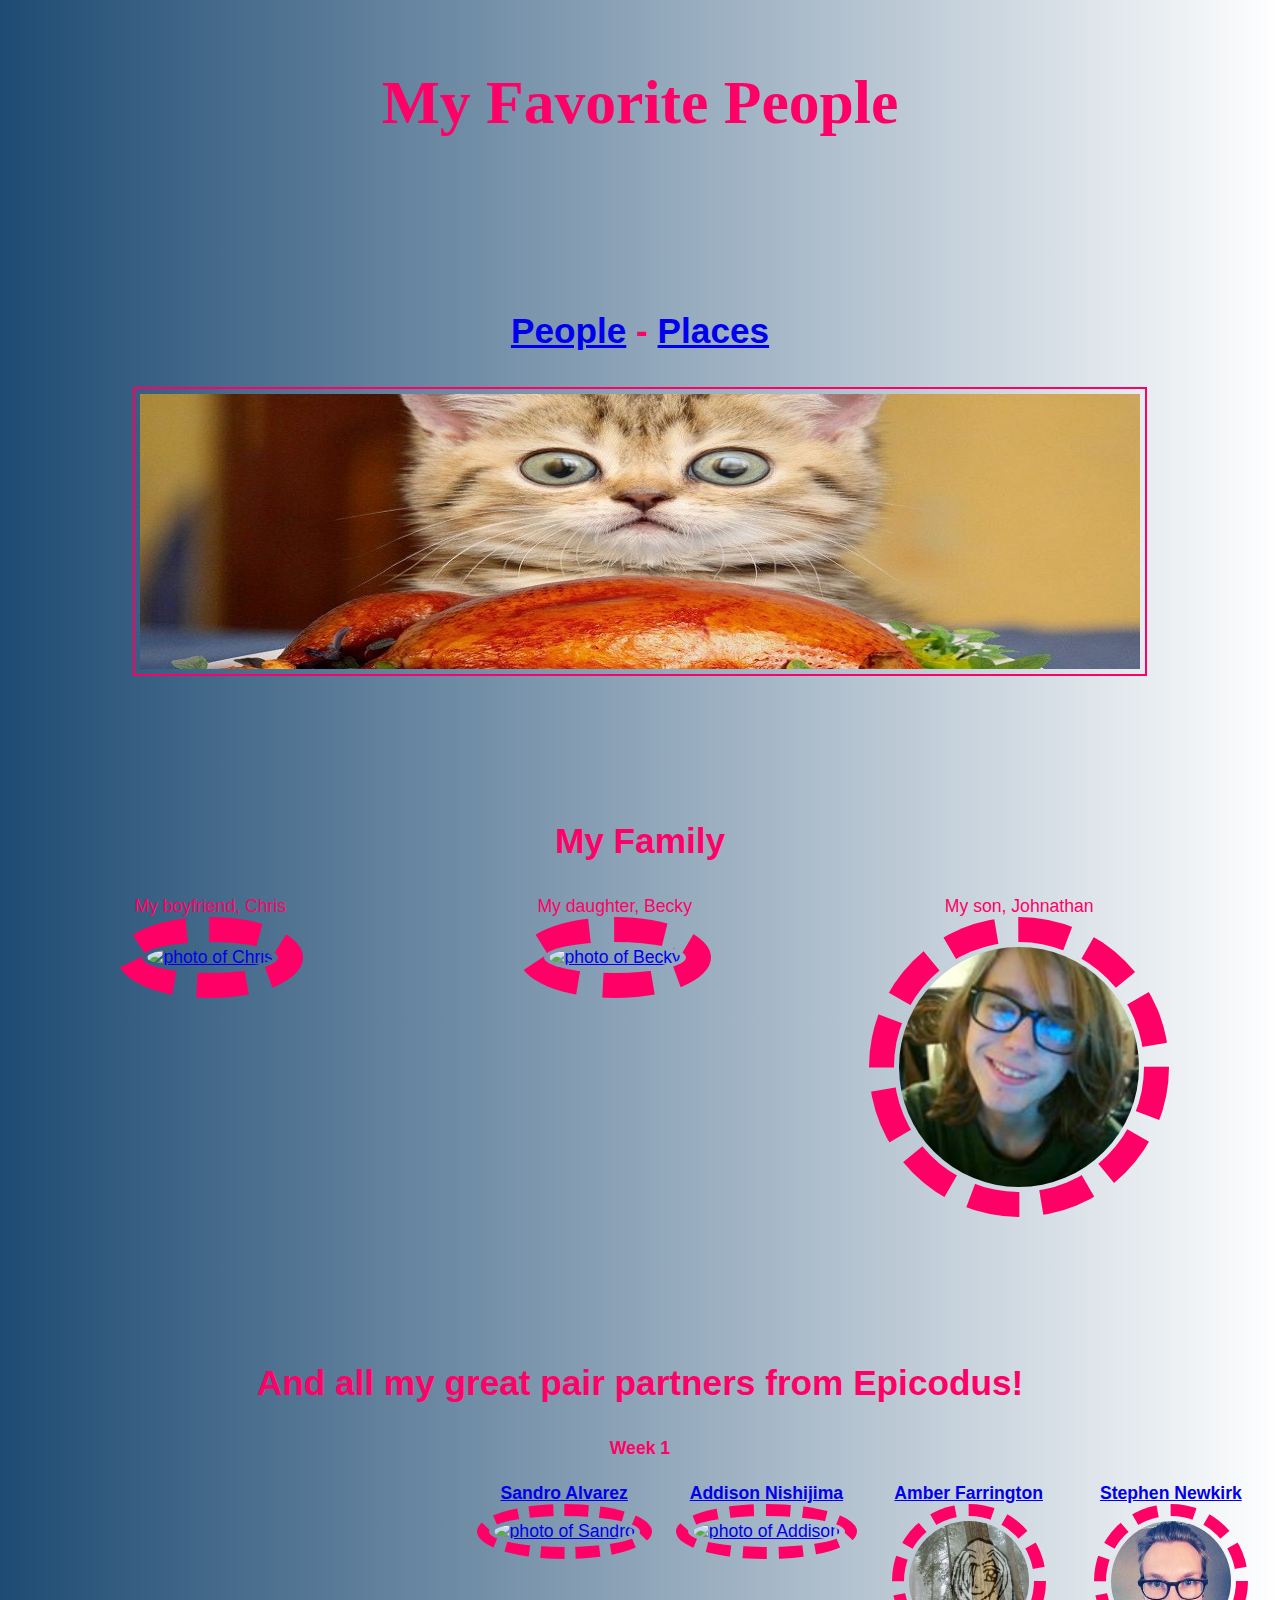
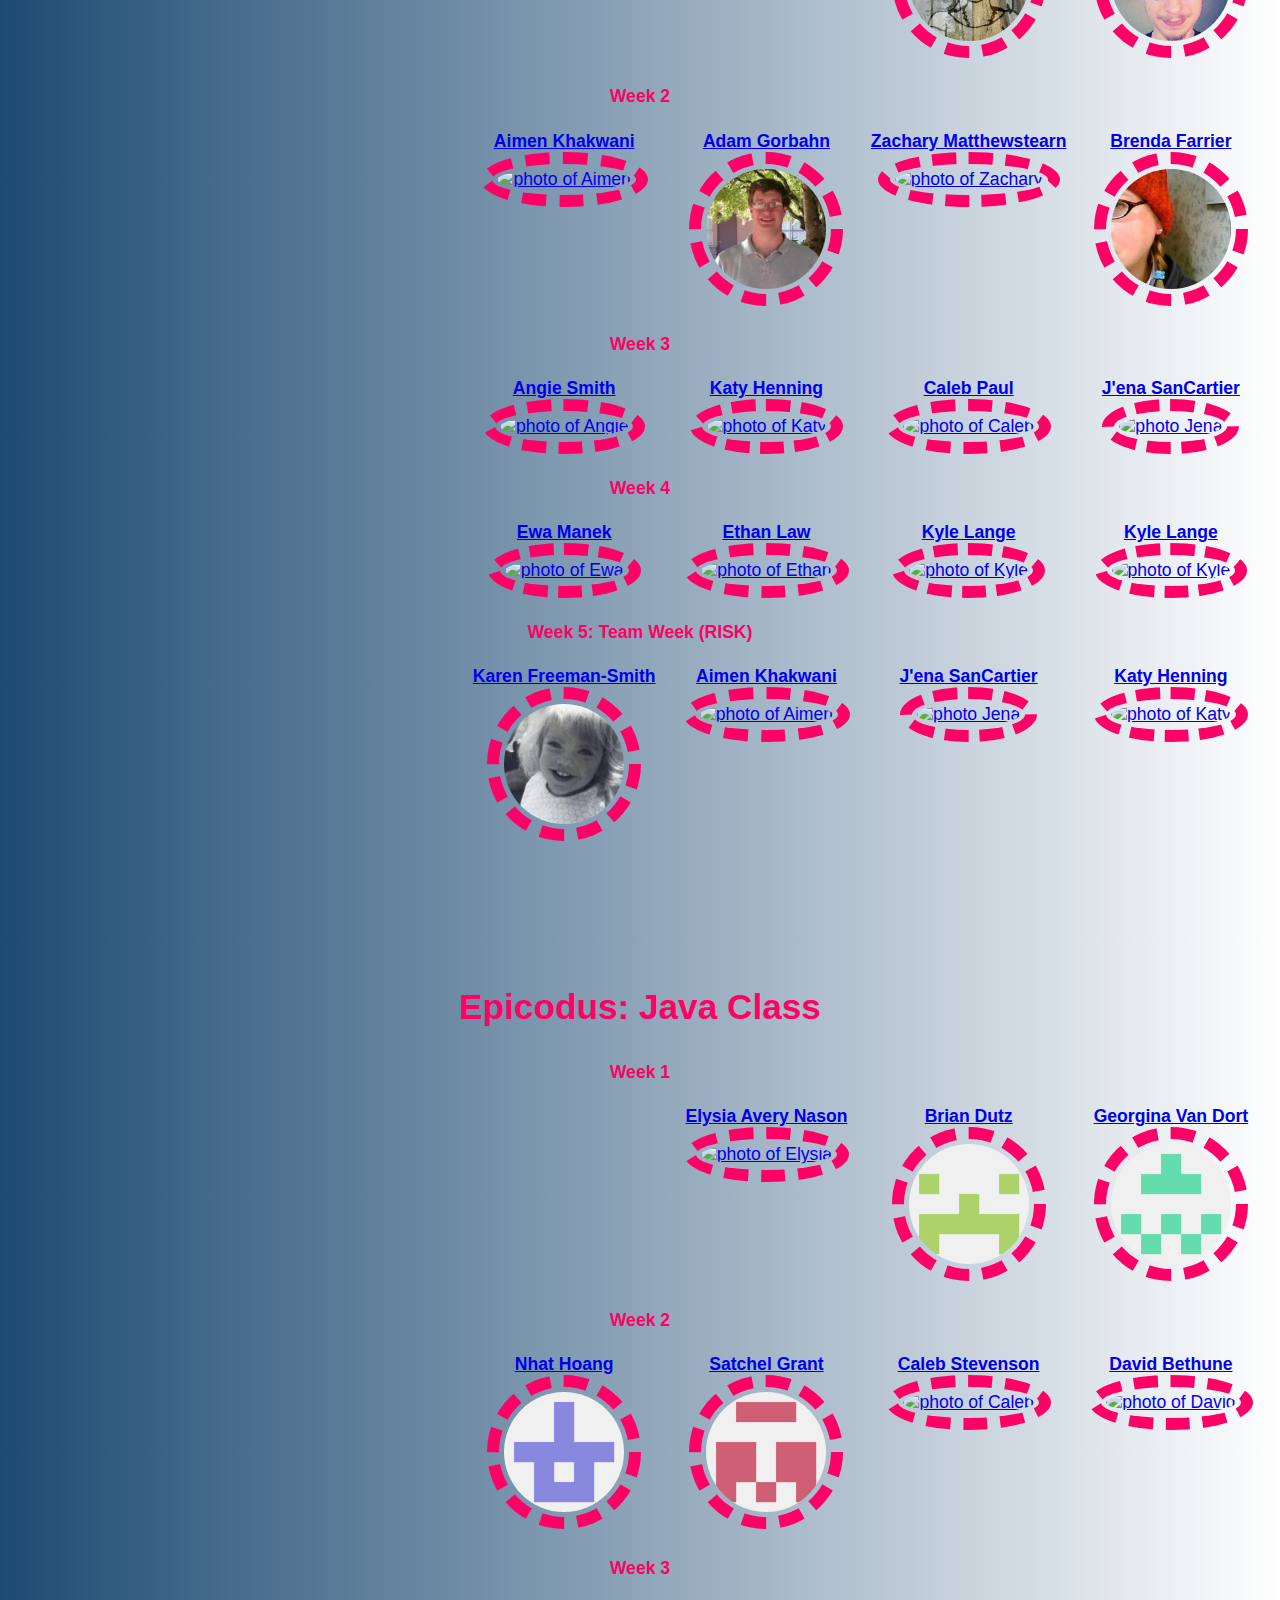
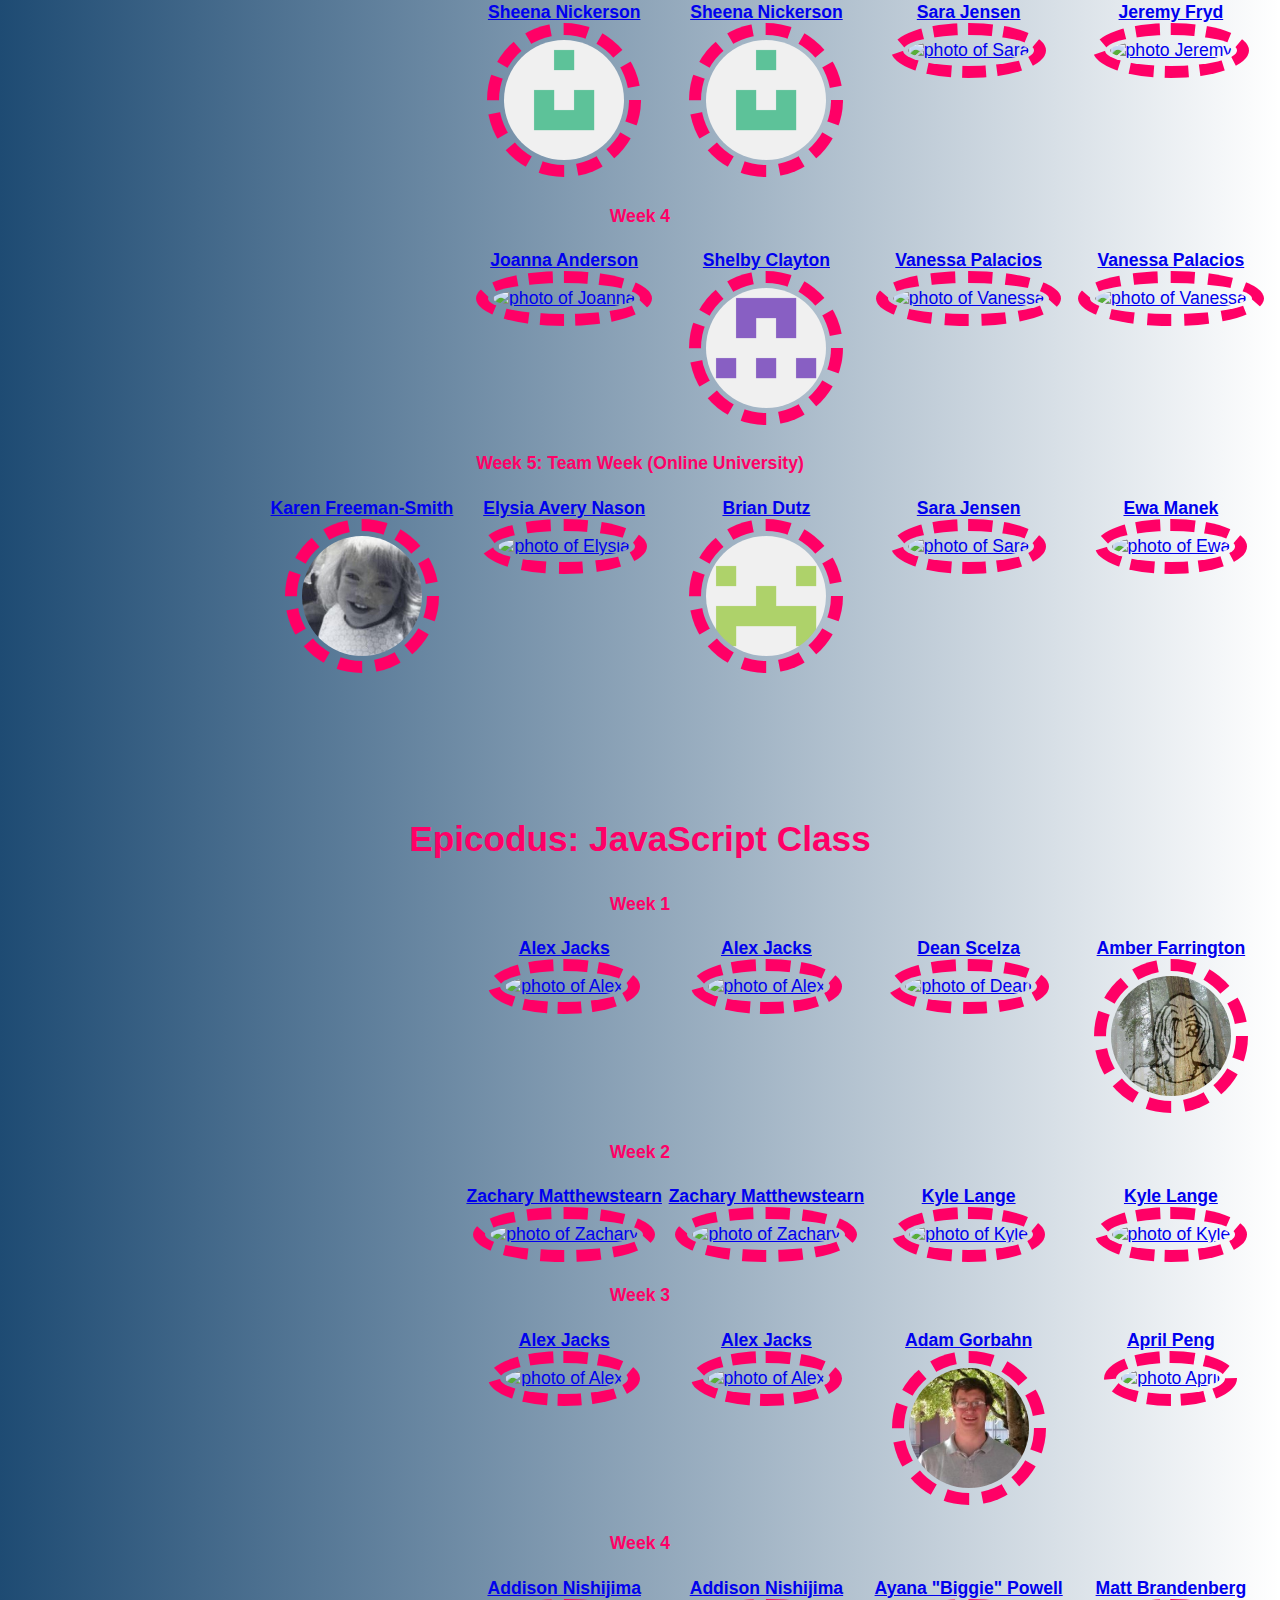
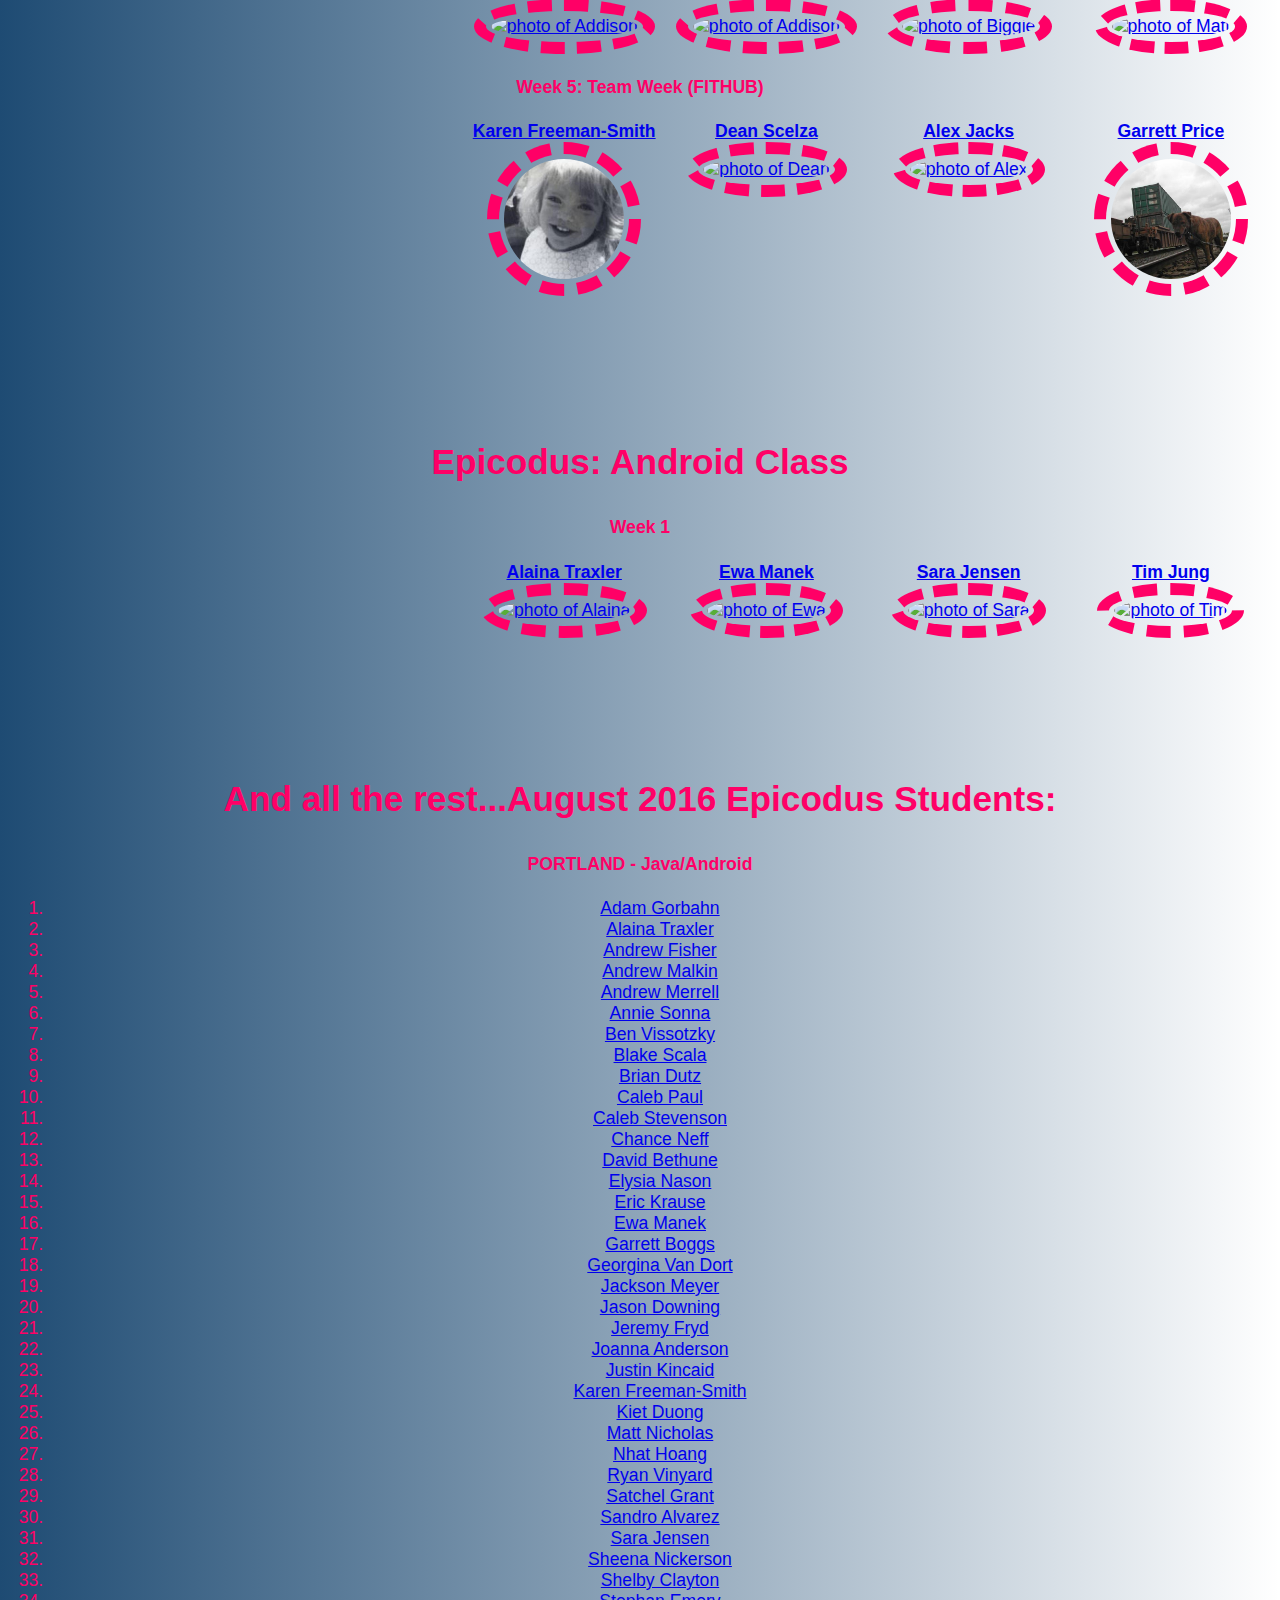
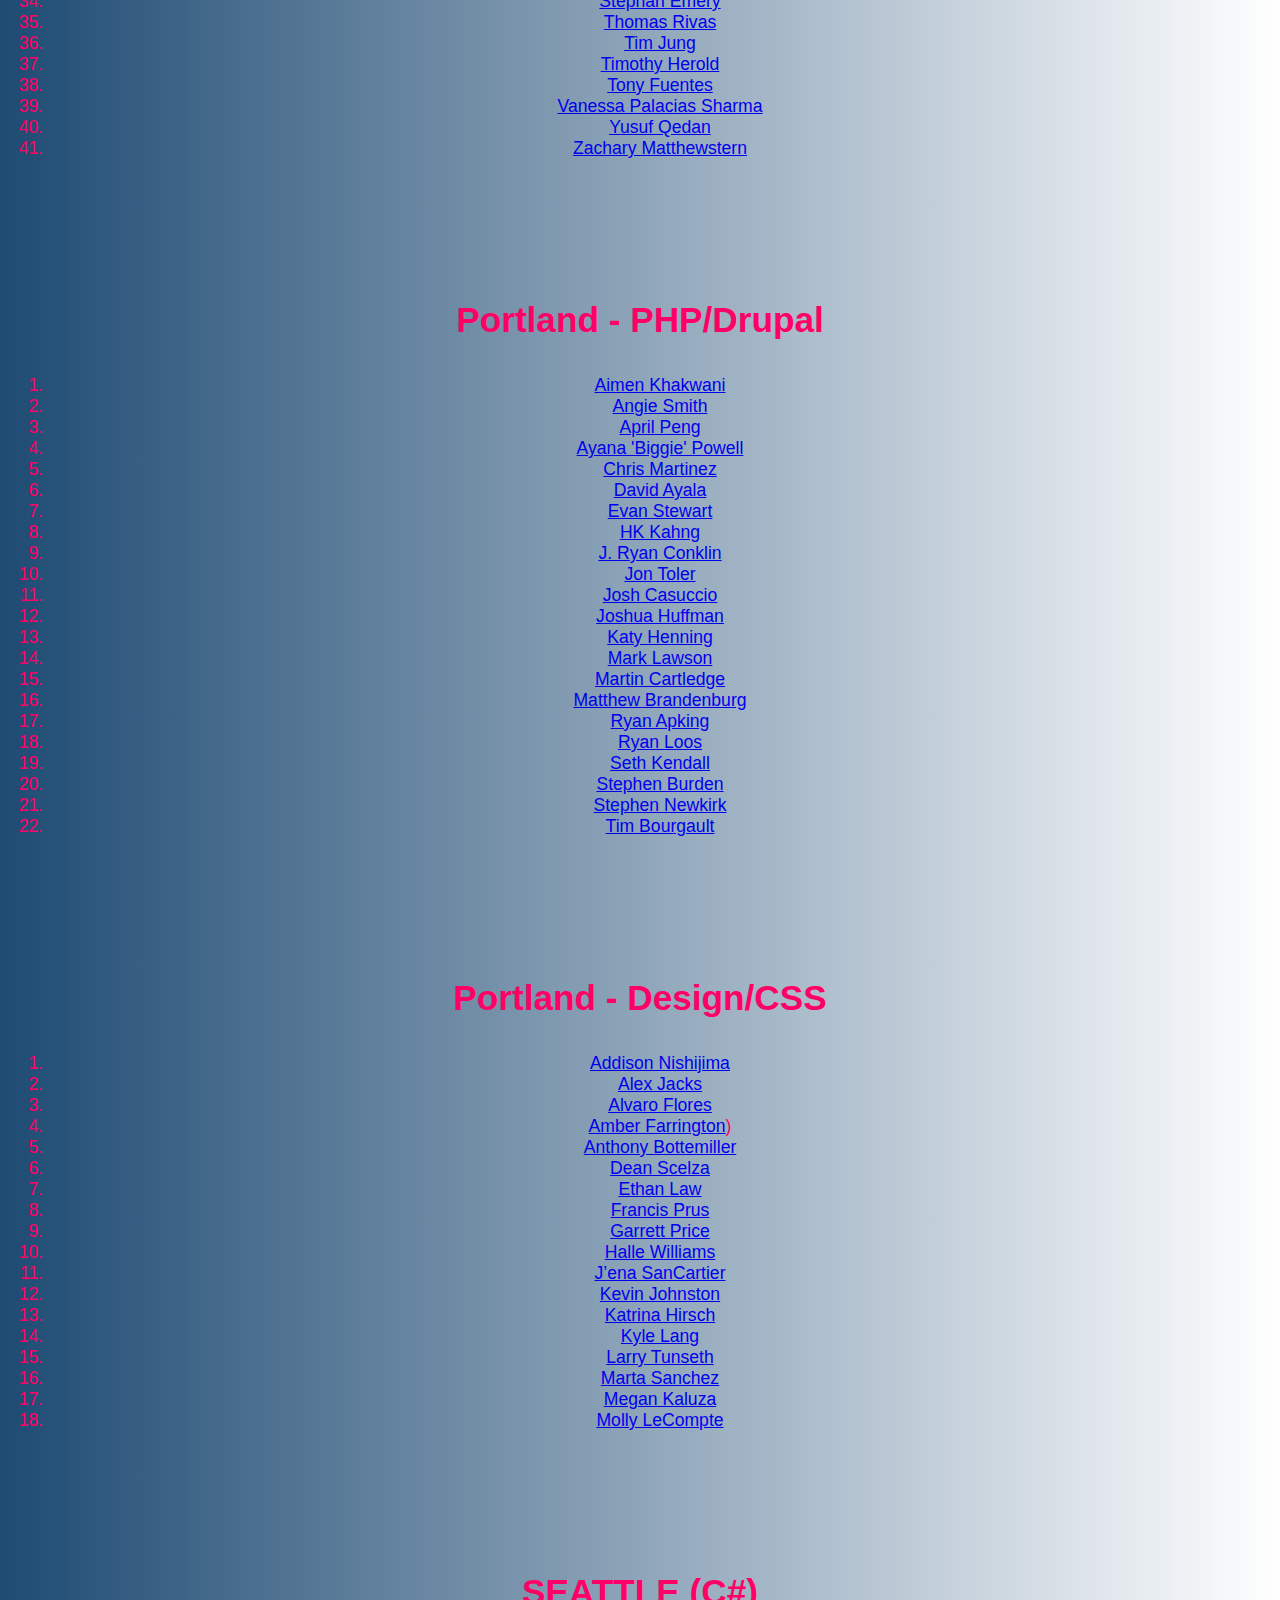
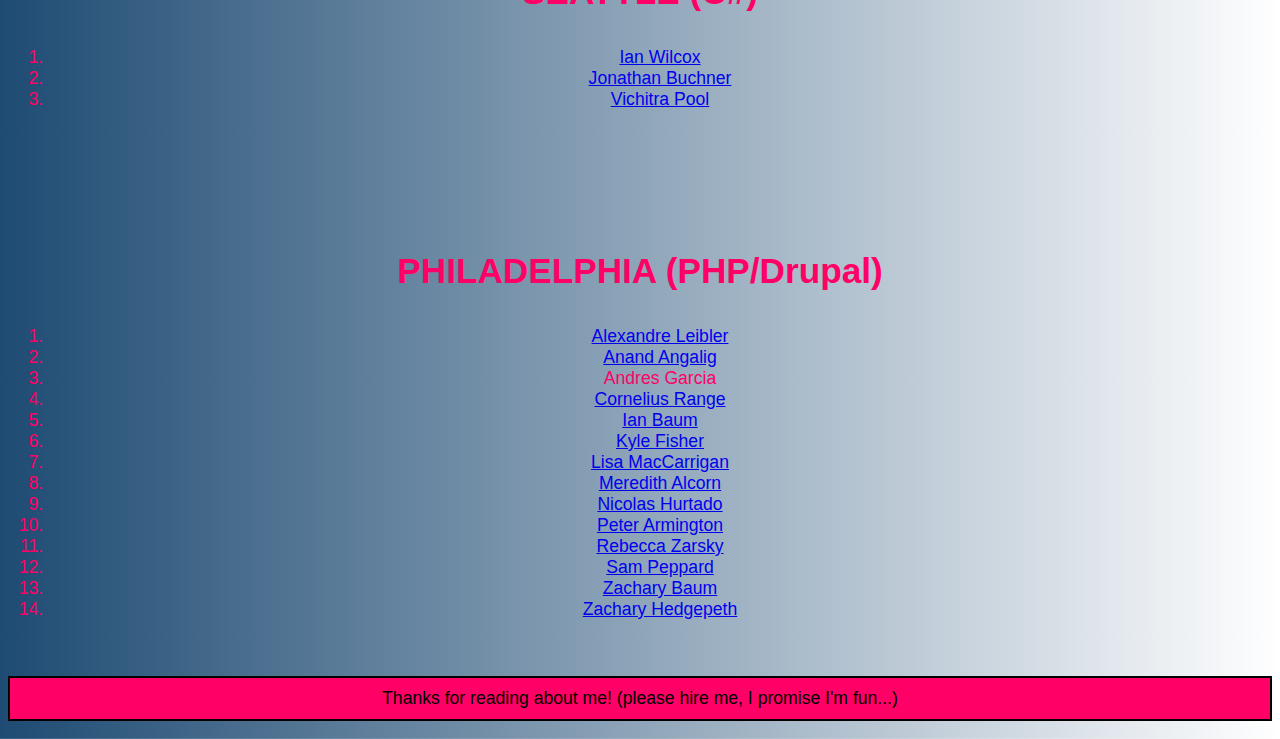
==== commit f2b25fce: "add clearfix back in" ====
--- a/index.html
+++ b/index.html
@@ -5,10 +5,9 @@
     <link href="css/style.css" rel="stylesheet">
   </head>
   <body>
-    <h2><a href="index.html">People</a> - <a href="places.html">Places</a></h2>
+    <h1>My Favorite People</h1>
+    <h3><a href="index.html">People</a> - <a href="places.html">Places</a></h3>
     <img src="img/kitten.jpg" alt="photo of a kitten">
-    <h1>My Favorite Things</h1>
-    <h2>These are a few of my favorite things</h2>
 
     <h3>My Family</h3>
     <div class="row">
@@ -432,9 +431,21 @@
   </a>
 </div>
 <br class="clearfix">
-  <!--  <div class="row">
+  <div class="row">
       <h3>Epicodus: Android Class</h3>
       <h4>Week 1</h4>
+      <div class="pair">
+        <a href="https://github.com/TJ2001" target="_blank">
+          <strong>Tim Jung</strong></br>
+          <img src="img/tim.png" alt="photo of Tim">
+        </a>
+      </div>
+      <div class="pair">
+        <a href="https://github.com/thejensen" target="_blank">
+          <strong>Sara Jensen</strong></br>
+          <img src="img/sara.png" alt="photo of Sara">
+        </a>
+      </div>
       <div class="pair">
         <a href="https://ewajm.github.io/portfolio/" target="_blank">
           <strong>Ewa Manek</strong></br>
@@ -442,62 +453,51 @@
         </a>
       </div>
       <div class="pair">
+        <a href="https://github.com/eloavox" target="blank">
+          <strong>Alaina Traxler</strong><br>
+          <img src="img/alaina.png" alt="photo of Alaina">
+        </a>
+      </div>
+<!--
+      <br class="clearfix">
+      <h4>Week 2</h4>
+      <div class="pair">
+        <a href="https://ewajm.github.io/portfolio/" target="_blank">
+          <strong>Ewa Manek</strong></br>
+          <img src="img/ewa.jpg" alt="photo of Ewa">
+        </a>
+      </div>
+      <div class="pair">
+        <a href="https://github.com/Matt-Nicholas" target="_blank">
+          <strong>Matt Nicholas</strong></br>
+          <img src="img/matt_n.jpg" alt="photo of Matt">
+        </a>
+      </div>
+      <div class="pair">
+        <a href="https://github.com/ElysiaAvery" target="blank">
+          <strong>Elysia Avery Nason</strong><br>
+          <img src="img/elysia.jpg" alt="photo of Elysia">
+        </a>
+      </div>
+      <div class="pair">
         <a href="https://github.com/thejensen" target="_blank">
           <strong>Sara Jensen</strong></br>
           <img src="img/sara.png" alt="photo of Sara">
         </a>
       </div>
-      <div class="pair">
-        <a href="https://github.com/ElysiaAvery" target="blank">
-          <strong>Elysia Avery Nason</strong><br>
-          <img src="img/elysia.jpg" alt="photo of Elysia">
-        </a>
-      </div>
-      <div class="pair">
-        <a href="https://github.com/" target="_blank">
-          <strong>Maybe YOU...</strong></br>
-          <img src="img/who.jpg" alt="photo of no one">
-        </a>
-      </div>
-      <br class="clearfix">
-      <h4>Week 2</h4>
-      <div class="pair">
-        <a href="https://ewajm.github.io/portfolio/" target="_blank">
-          <strong>Ewa Manek</strong></br>
-          <img src="img/ewa.jpg" alt="photo of Ewa">
-        </a>
-      </div>
-      <div class="pair">
-        <a href="https://github.com/sheenanick" target="_blank">
-          <strong>Sheena Nickerson</strong></br>
-          <img src="img/who.jpg" alt="photo of Sheena">
-        </a>
-      </div>
-      <div class="pair">
-        <a href="https://github.com/saeromjoa" target="_blank">
-          <strong>Joanna Anderson</strong></br>
-          <img src="img/joanna.jpg" alt="photo of Joanna">
-        </a>
-      </div>
-      <div class="pair">
-        <a href="https://github.com/thejensen" target="_blank">
-          <strong>Sara Jensen</strong></br>
-          <img src="img/sara.png" alt="photo of Sara">
-        </a>
-      </div>
     </div>
     <br class="clearfix">
     <h4>Week 3</h4>
     <div class="pair">
-      <a href="https://ewajm.github.io/portfolio/" target="_blank">
-        <strong>Ewa Manek</strong></br>
-        <img src="img/ewa.jpg" alt="photo of Ewa">
-      </a>
-    </div>
-    <div class="pair">
-      <a href="https://ewajm.github.io/portfolio/" target="_blank">
-        <strong>Ewa Manek</strong></br>
-        <img src="img/ewa.jpg" alt="photo of Ewa">
+      <a href="https://github.com/saeromjoa" target="_blank">
+        <strong>Joanna Anderson</strong></br>
+        <img src="img/joanna.jpg" alt="photo of Joanna">
+      </a>
+    </div>
+    <div class="pair">
+      <a href="https://github.com/saeromjoa" target="_blank">
+        <strong>Joanna Anderson</strong></br>
+        <img src="img/joanna.jpg" alt="photo of Joanna">
       </a>
     </div>
     <div class="pair">
@@ -534,13 +534,13 @@
     </a>
   </div>
   <div class="pair">
-    <a href="https://github.com/saeromjoa" target="_blank">
-      <strong>Joanna Anderson</strong></br>
-      <img src="img/joanna.jpg" alt="photo of Joanna">
-    </a>
-  </div>
-</div>
-<br class="clearfix">-->
+    <a href="https://ewajm.github.io/portfolio/" target="_blank">
+      <strong>Ewa Manek</strong></br>
+      <img src="img/ewa.jpg" alt="photo of Ewa">
+    </a>
+  </div>
+</div>-->
+<br class="clearfix">
   <h3>And all the rest...August 2016 Epicodus Students:</h3>
     <h4>PORTLAND - Java/Android</h4>
 <ol>
